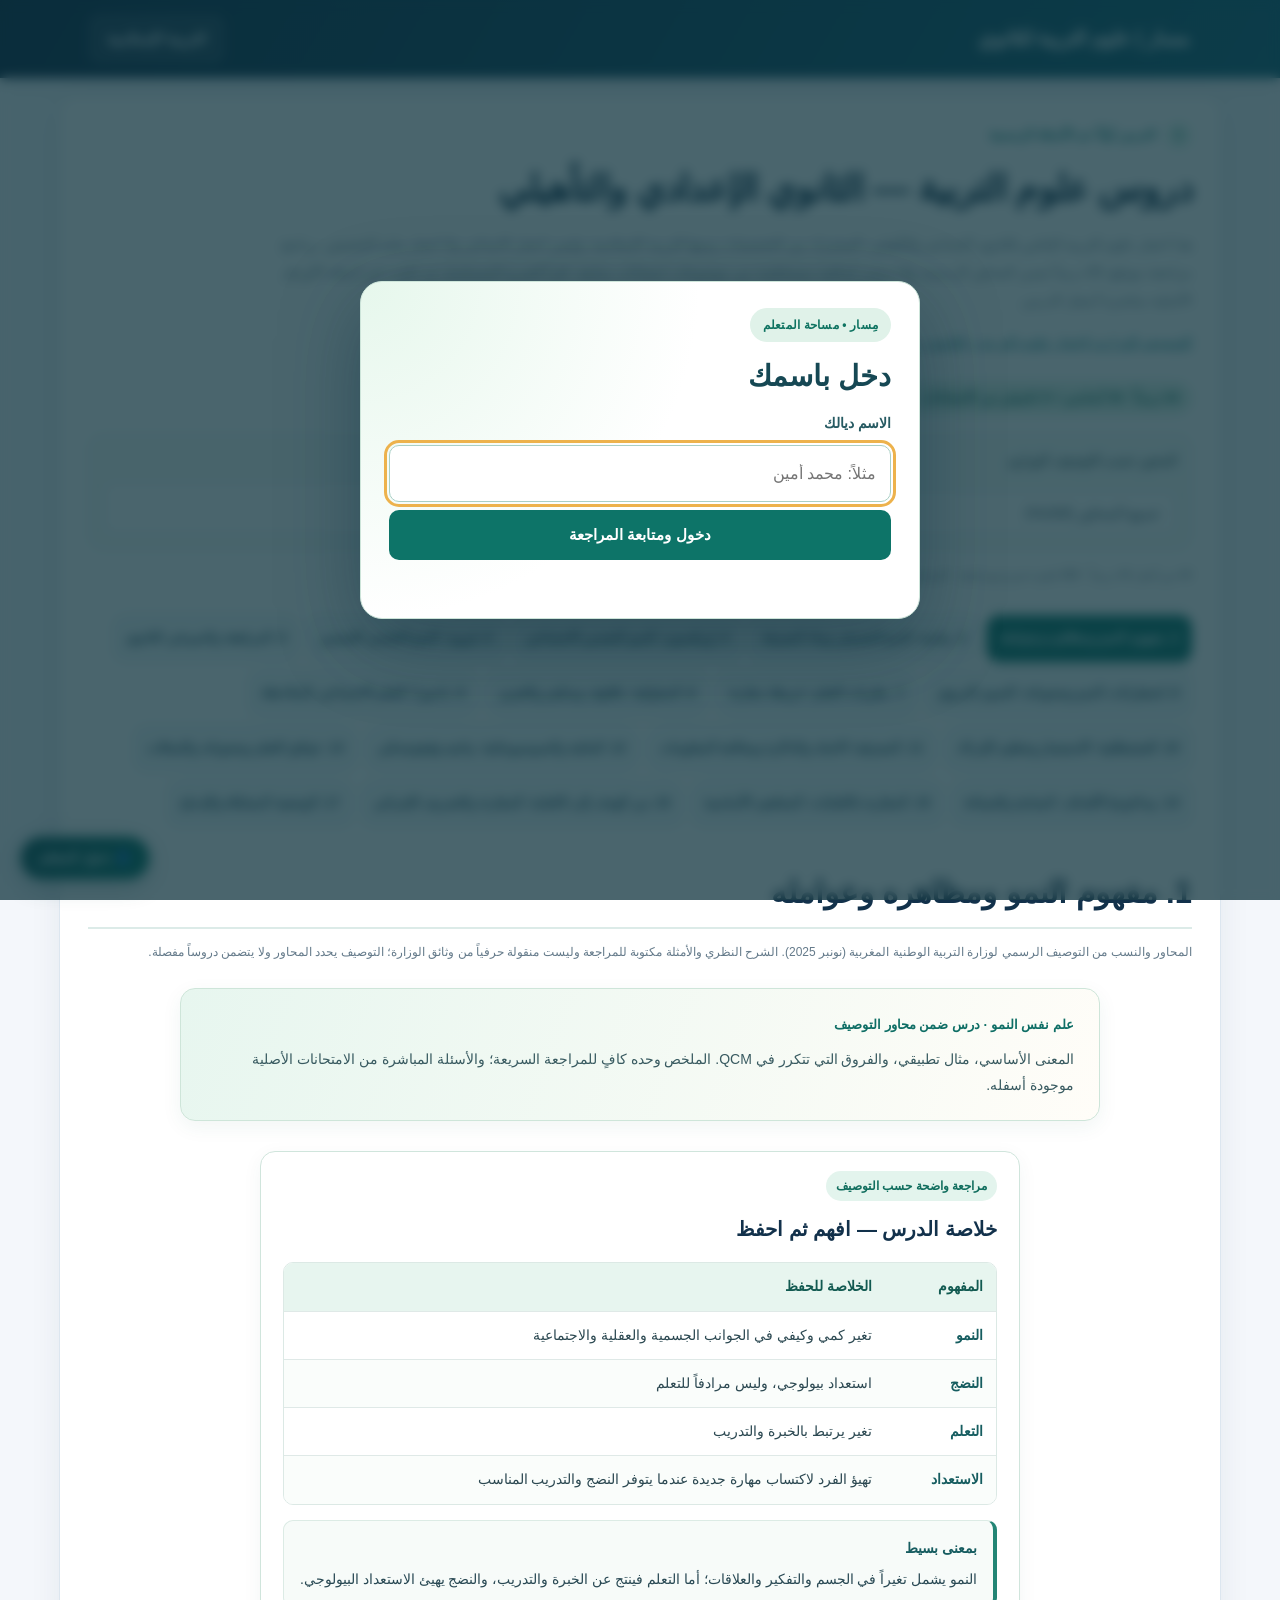
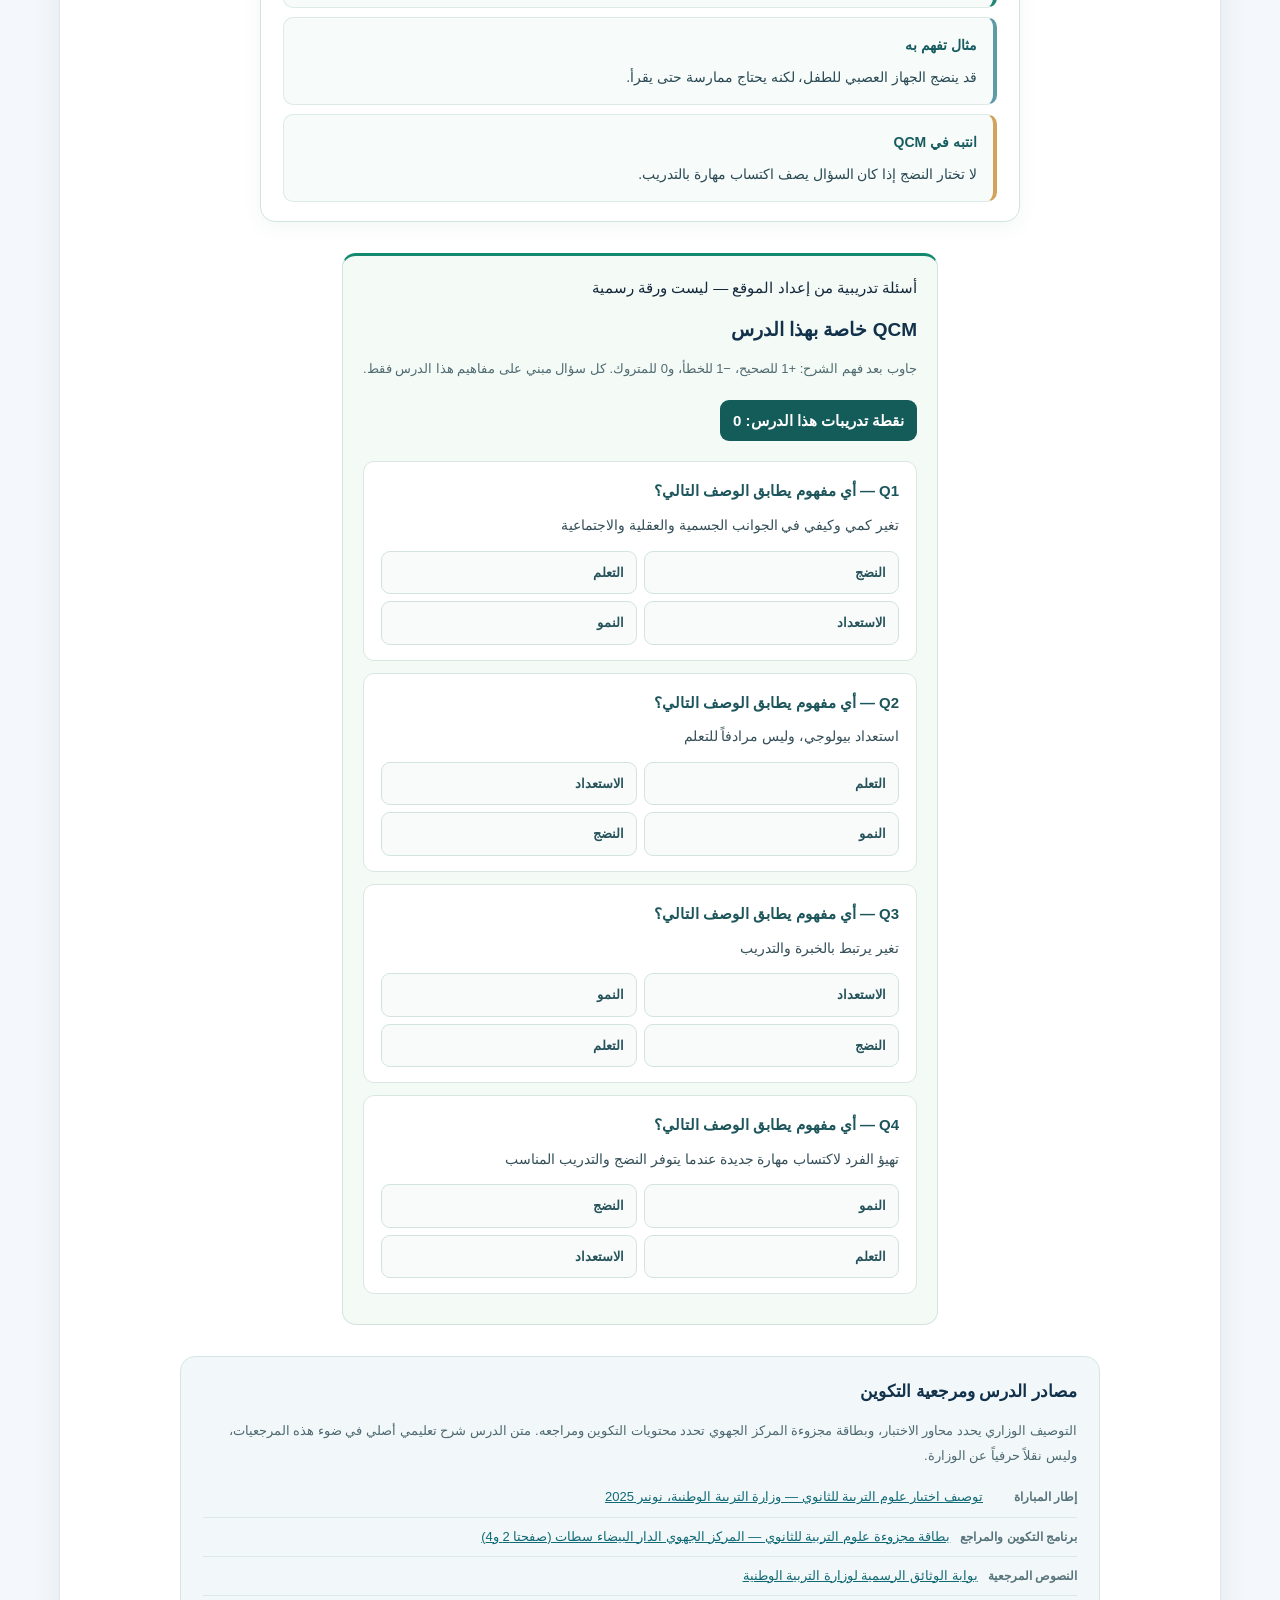
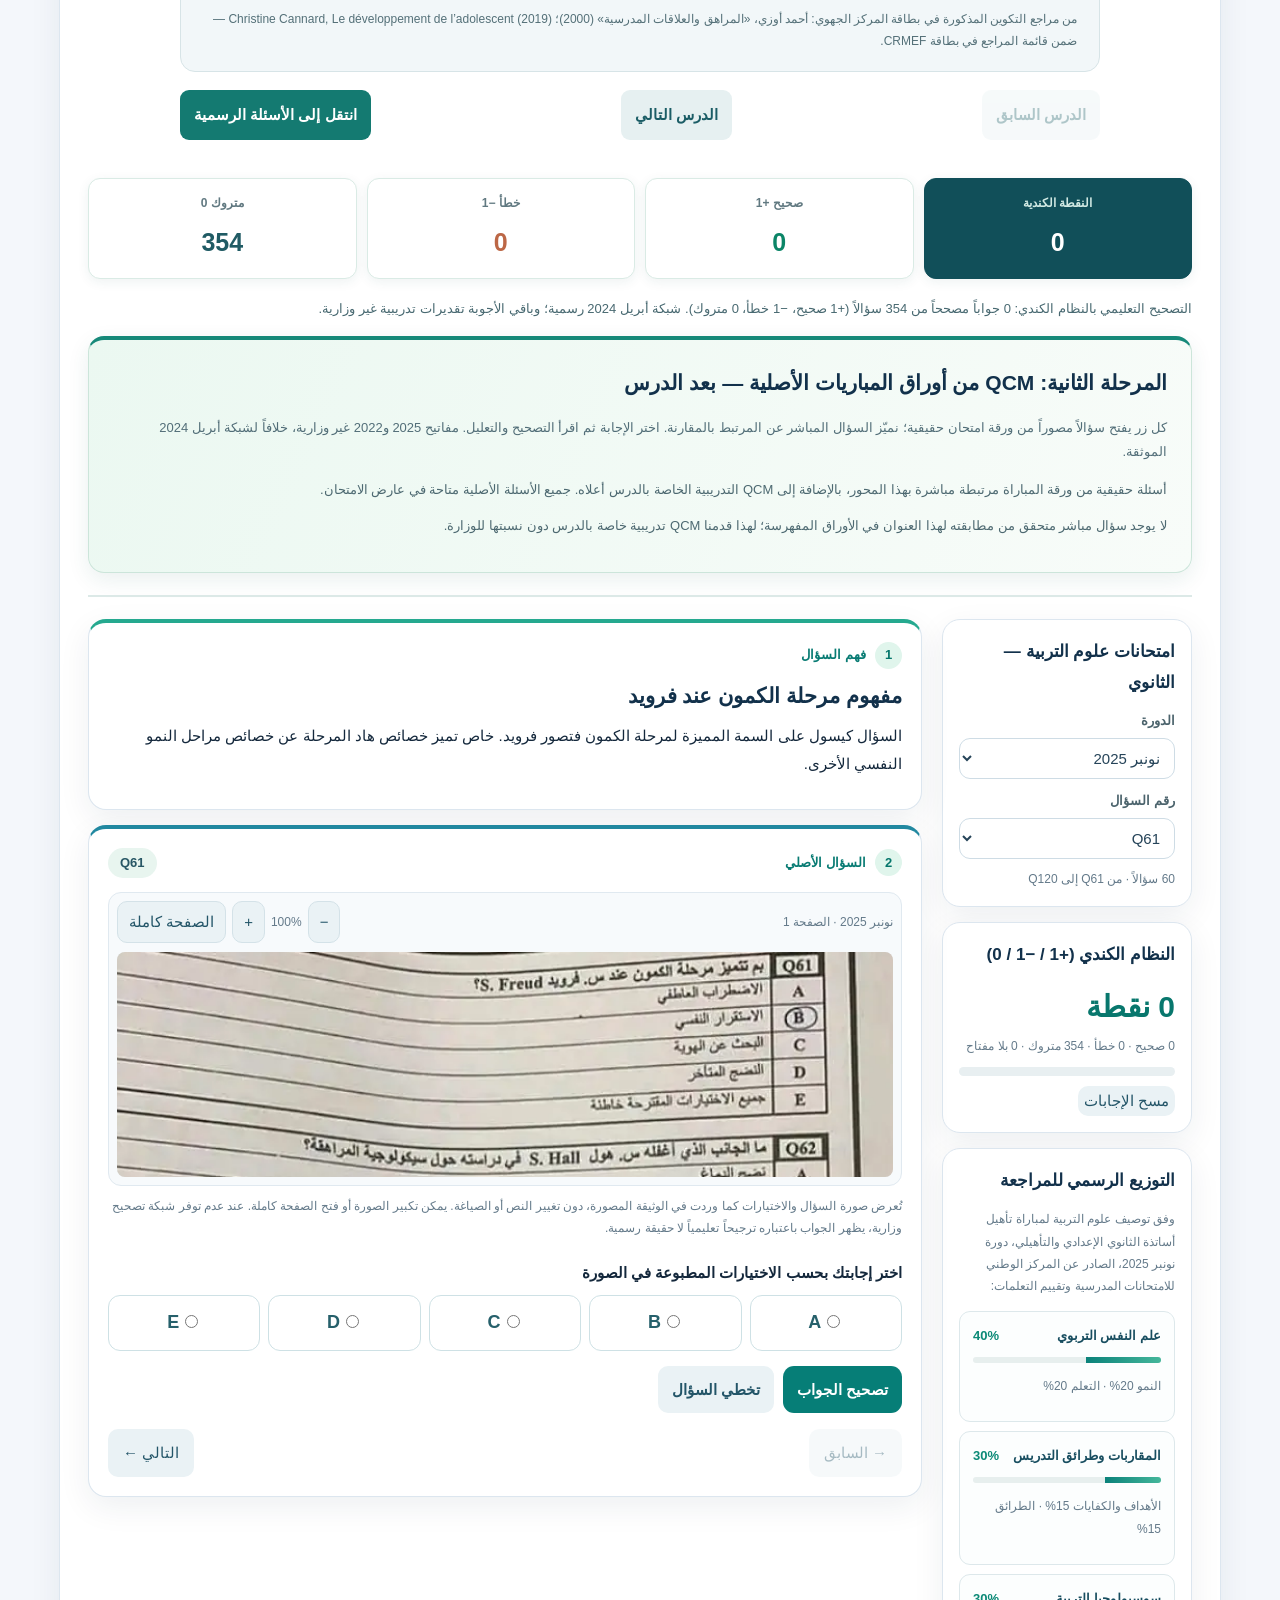
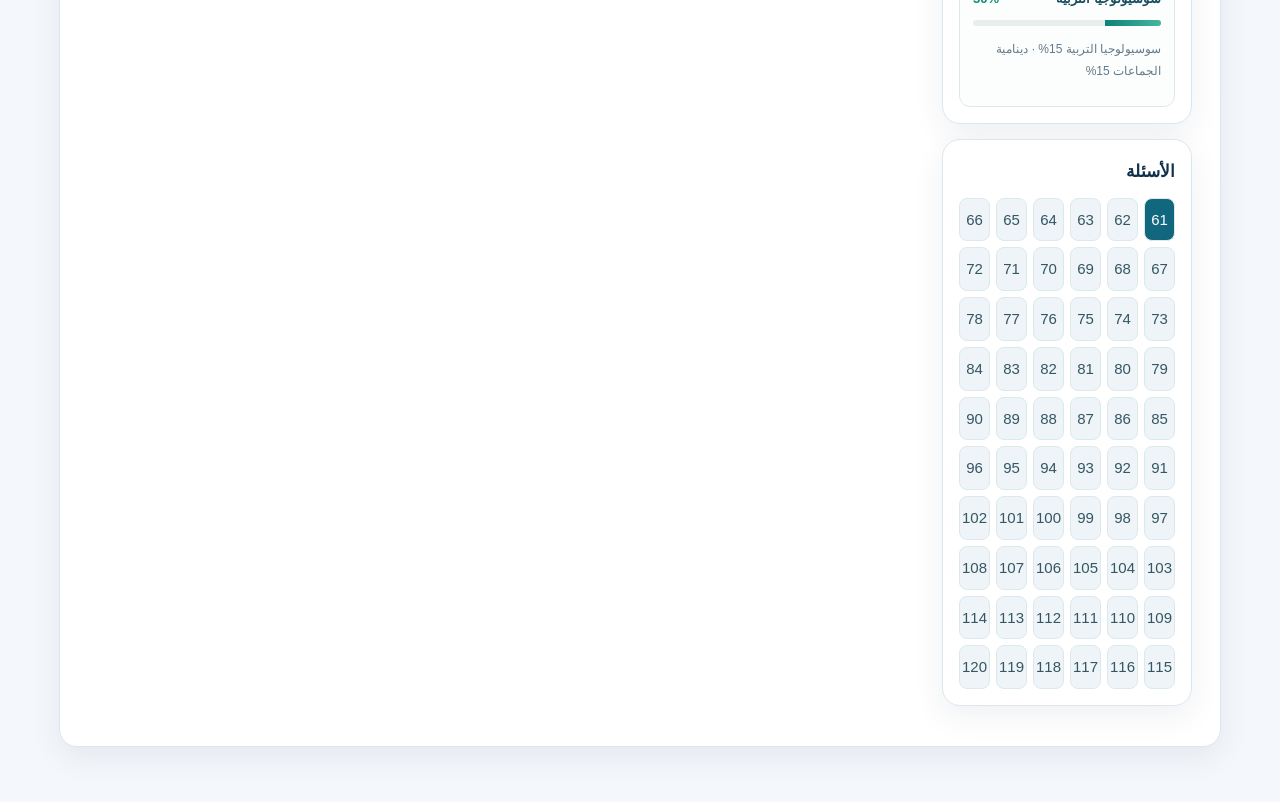
==== index.html @ 069c16c7 "Bust browser cache for simplified lessons and profile-safe course practice answer backups" ====
<!doctype html>
<html lang="ar" dir="rtl"><head><meta charset="utf-8"><meta name="viewport" content="width=device-width,initial-scale=1">
<meta name="theme-color" content="#184c54"><title>علوم التربية للتعليم الثانوي الإعدادي والتأهيلي | مسار مباراة التعليم</title>
<style>
:root{font-family:Tahoma,"Segoe UI",Arial,sans-serif;color:#263a45;background:#f5f7f9;font-size:15px}
*{box-sizing:border-box}body{margin:0;line-height:1.8}button,select,input{font:inherit}button{cursor:pointer;border:0}a{color:#166978}button:focus-visible,select:focus-visible{outline:3px solid #dfad58;outline-offset:2px}
header{background:#153e49;color:#fff;padding:13px 18px;border-bottom:4px solid #2f9b92}header .inner{max-width:1100px;margin:auto;display:flex;align-items:center;justify-content:space-between;gap:12px;flex-wrap:wrap}
.brand{font-size:18px;font-weight:800}.meta{font-size:12px;color:#c6e1e4}.wrap{max-width:1100px;margin:18px auto 55px;padding:0 14px}
.layout{display:grid;grid-template-columns:250px minmax(0,1fr);gap:17px}.card{background:#fff;border:1px solid #dde5eb;box-shadow:0 3px 12px #173c4c09;border-radius:14px;padding:19px;margin-bottom:15px}
h2{font-size:21px;line-height:1.4;margin:0 0 12px;color:#203f4a}h3{font-size:17px;margin:0 0 9px}.field{display:block;margin:10px 0 5px;font-weight:700;color:#4b636c;font-size:13px}
select{background:#fff;border:1px solid #cbdce1;border-radius:10px;padding:10px;width:100%;color:#203f4a}.side{min-width:0}.side .card{padding:16px}.counter{font-weight:700;color:#0d716d}.progress{height:9px;border-radius:20px;background:#e8eff1;overflow:hidden;margin:10px 0}.progress>div{height:100%;background:#1b9988;width:0;transition:width .25s}
.small{font-size:12px;color:#5f7880}.step{display:flex;gap:9px;align-items:center;color:#19766f;font-size:13px;font-weight:800;margin:0 0 12px}.step b{background:#e1f3ec;border-radius:50%;width:27px;height:27px;display:grid;place-items:center}
.lesson{border-top:3px solid #43ab8f}.lesson p{margin:0 0 12px}.keypoint{background:#eaf6f0;border-radius:10px;padding:10px 13px;color:#1d6555;font-size:13px}
.original{border-top:3px solid #2889a0}.titleline{display:flex;justify-content:space-between;flex-wrap:wrap;align-items:center;gap:10px;margin-bottom:14px}.question-code{background:#eef5f7;border-radius:22px;padding:3px 12px;font-weight:700;font-size:13px;color:#285765}
.source-view{background:#f1f4f6;border:1px solid #dbe6ec;border-radius:10px;padding:8px}.toolbar{display:flex;justify-content:space-between;align-items:center;flex-wrap:wrap;gap:6px;margin:0 0 9px}.toolbox{display:flex;gap:6px;align-items:center}.toolbar button{background:white;color:#285865;border:1px solid #d4e2e8;padding:6px 11px;border-radius:7px}.frame{overflow:auto;background:#fff;border-radius:8px;max-height:75vh}.frame canvas{width:100%;height:auto;display:block;max-width:none}.loader{font-size:13px;padding:24px;text-align:center;color:#54717a}
.choice-title{font-weight:700;margin:19px 0 9px}.options{display:grid;grid-template-columns:repeat(5,minmax(0,1fr));gap:8px}.option{border:1px solid #d1dfe4;border-radius:10px;padding:10px 2px;text-align:center;background:#fff;cursor:pointer;font-weight:800;font-size:18px;color:#26606b}.option:has(input:checked){background:#e0f5ed;border-color:#1b8d77;color:#056c58}.option input{accent-color:#148578;margin-left:6px}.buttons{display:flex;gap:9px;flex-wrap:wrap;margin:15px 0}.buttons button{border-radius:9px;padding:10px 14px;font-weight:700}.primary{background:#0d786d;color:#fff}.secondary{background:#e8f0f2;color:#295967}.clear{background:#f1f4f7;color:#45606b}
.result{border-radius:10px;padding:12px;margin:11px 0;background:#edf8f1;border:1px solid #b5dfc9}.result.bad{background:#fff2ee;border-color:#edc5b9}.result.neutral{background:#f5f6fa;border-color:#d7dfe7}.answer-title{font-weight:800}.nav{display:flex;justify-content:space-between;gap:7px;margin-top:16px}.nav button{padding:10px 15px;border-radius:9px;background:#e7f0f2;color:#285766}.nav button:disabled{opacity:.4;cursor:not-allowed}
.gridnum{display:grid;grid-template-columns:repeat(6,1fr);gap:6px;margin-top:10px}.gridnum button{padding:7px 1px;background:#eef4f6;color:#355663;border-radius:7px;border:1px solid #dce9ec}.gridnum button.now{color:white;background:#156d77}.gridnum button.done{box-shadow:inset 0 -3px #44a879}
.info{font-size:12px;color:#667d86;margin-top:9px}.inline-link{font-size:12px;color:#1c6e7d}
@media(max-width:740px){.layout{grid-template-columns:1fr}.side{display:grid;grid-template-columns:1fr 1fr;gap:10px}.side .card{margin-bottom:0}.side .mainselector{grid-column:1/-1}.wrap{margin-top:12px}.card{padding:14px}.frame{max-height:66vh}.meta{display:none}}
@media(max-width:440px){.side{grid-template-columns:1fr}.side .mainselector{grid-column:auto}.options{grid-template-columns:repeat(5,1fr)}.toolbar button{padding:7px}.brand{font-size:16px}}
</style><link rel="stylesheet" href="assets/masar-premium.css"><style>
#course-hub{border-top:5px solid #0d8f83;background:linear-gradient(180deg,#fff,#f9fcfd)}
#course-hub .course-head{display:flex;align-items:center;justify-content:space-between;gap:12px;flex-wrap:wrap}
#course-hub .course-tabs{display:flex;gap:8px;overflow-x:auto;padding:9px 0 16px}
#course-hub .course-tab{white-space:nowrap;border:1px solid #cddfe3;background:#f1f7f9;color:#254d60;padding:9px 14px;border-radius:999px;font-weight:700}
#course-hub .course-tab.active{background:#0d786d;color:white;border-color:#0d786d}
#course-hub .course-article{display:flex;flex-direction:column;gap:13px;max-width:850px;margin:0 auto}
#course-hub .course-block{padding:15px;border:1px solid #dce9e9;border-radius:13px;background:#fff}
#course-hub .course-block h3{margin:0 0 7px;color:#087a70}
#course-hub .course-block p{margin:0;color:#354e5a}
#course-hub .course-exercises{background:#eaf7f3;padding:15px;border-radius:12px;margin-top:14px}
#course-hub .course-q{margin:5px;padding:9px 15px;background:#fff;color:#086b68;border:1px solid #a9d8cc;border-radius:9px;font-weight:800}
#course-hub .course-note{font-size:13px;color:#526e78}
@media(max-width:700px){#course-hub .course-article{grid-template-columns:1fr}}
#course-hub .course-controls{display:grid;grid-template-columns:minmax(150px,1fr) minmax(180px,1.5fr);gap:8px 14px;align-items:end;margin:16px 0}
#course-hub .course-controls label{font-weight:700;font-size:13px;color:#45626b}
#course-hub .course-controls select,#course-hub .course-controls input{width:100%;border:1px solid #b8d2d5;border-radius:10px;padding:10px;background:#fff;color:#234751}
#course-hub .course-controls input{grid-column:2;grid-row:2}
#course-hub .course-controls select{grid-column:1;grid-row:2}
#course-hub .course-current{color:#135e60;margin:8px 0 12px;font-size:19px}
#course-hub .course-tabs{flex-wrap:wrap;max-height:205px;overflow-y:auto}
#course-hub .course-tab{white-space:normal;text-align:right;font-size:13px;line-height:1.45}
#course-hub .course-article .course-block{border-top:3px solid #d1e8e1}
#course-hub .course-article .course-block p{line-height:1.95}
@media(max-width:600px){#course-hub .course-controls{grid-template-columns:1fr}#course-hub .course-controls input,#course-hub .course-controls select{grid-column:1;grid-row:auto}#course-hub .course-tabs{max-height:240px}}

#course-hub .course-block{position:relative;padding:21px 22px;background:#fff;border:1px solid #dbe6e8;border-right:4px solid #149080;border-radius:12px}
#course-hub .course-block h3{font-size:18px;line-height:1.6;color:#174b57;margin:3px 0 9px}
#course-hub .course-block p{font-size:15px;line-height:2.15;color:#2d4650;margin:0}
#course-hub .course-kind{font-size:12px;font-weight:700;color:#32796f;display:inline-block;margin-bottom:3px}
#course-hub .course-block.course-exam{background:#f2faf6;border-right-color:#ca984b}
#course-hub .course-outline{background:#f4f9fa;border:1px solid #d6e7e7;border-radius:13px;padding:14px 17px;margin:5px 0}
#course-hub .course-outline h3{font-size:15px;margin:0 0 6px;color:#225b64}
#course-hub .course-outline ol{margin:0;padding-right:22px;columns:2;column-gap:30px}
#course-hub .course-outline li{break-inside:avoid;padding:3px 0}
#course-hub .course-outline a{font-size:13px;text-decoration:none;color:#136f70}
#course-hub .course-sources{padding:13px 17px;background:#fafcfb;border:1px solid #d9e7e4;border-radius:12px;margin:6px 0}
#course-hub .course-sources a{display:inline-block;margin:4px 0 4px 12px}
#course-hub .course-sources h3{font-size:15px;margin:0 0 5px}
#course-hub .course-sources p{font-size:12px;color:#506b72;margin:4px 0}
@media(max-width:700px){#course-hub .course-outline ol{columns:1}#course-hub .course-block{padding:16px 14px}#course-hub .course-block p{font-size:15px;line-height:2}}

/* Design 2026-11-10: organized textbook reading, no two-column fragments. */
#course-hub{background:#fbfdfd;overflow:hidden}
#course-hub .course-head h2{font-size:clamp(23px,3vw,32px);line-height:1.4;margin:0 0 10px}
#course-hub .course-head p{font-size:14px;line-height:1.9}
#course-hub .course-article{max-width:920px;display:flex;flex-direction:column;gap:0;margin:15px auto 20px}
#course-hub .course-tabs{max-height:180px;overflow:auto;gap:7px;border-top:1px solid #e3eded;padding-top:16px}
#course-hub .course-tab{font-size:13px;padding:9px 12px}
#course-hub .course-current{font-size:clamp(21px,3vw,28px);padding:15px 0 5px;border-bottom:2px solid #dcebe8;margin-top:16px}
#course-hub .reader-hero{background:linear-gradient(115deg,#ecf8f5,#fff);border:1px solid #cce6df;border-radius:13px;padding:18px 21px;margin:10px 0 15px}
#course-hub .reader-hero p{margin:8px 0 0;color:#385a60;line-height:1.9;font-size:14px}
#course-hub .reader-kicker{color:#0e6e65;font-size:13px;font-weight:800}
#course-hub .reader-toc{padding:17px 22px;margin:0 0 11px;background:white;border:1px solid #d8e4e5;border-radius:12px}
#course-hub .reader-toc h3{font-size:16px;margin:0 0 8px;color:#225963}
#course-hub .reader-toc ol{padding-right:24px;margin:0;columns:2;column-gap:30px}
#course-hub .reader-toc li{break-inside:avoid;margin:2px 0;padding:3px}
#course-hub .reader-toc a{font-size:14px;color:#146c72;text-decoration:none}
#course-hub .master-chapter{background:#fff;border-bottom:1px solid #dfebeb;padding:26px 29px;scroll-margin-top:16px}
#course-hub .master-chapter:nth-of-type(even){background:#fcfefd}
#course-hub .chapter-label{display:inline-block;color:#39756e;font-size:12px;font-weight:800;margin-bottom:6px}
#course-hub .master-chapter h3{font-size:19px;color:#174754;margin:0 0 12px;line-height:1.55}
#course-hub .master-chapter p{font-size:16px;color:#263f49;line-height:2.13;margin:0 0 12px;overflow-wrap:anywhere}
#course-hub .master-chapter p:last-child{margin-bottom:0}
#course-hub .reader-references{background:#f2f7f9;border:1px solid #d7e4e7;padding:19px 22px;border-radius:13px;margin:20px 0 0}
#course-hub .reader-references h3{font-size:17px;margin:0 0 10px}
#course-hub .reader-note{color:#4d6971;font-size:13px;line-height:1.95;margin:0 0 10px}
#course-hub .reader-source{display:flex;flex-wrap:wrap;gap:7px 10px;align-items:baseline;padding:7px 0;border-bottom:1px solid #dce8e9}
#course-hub .reader-source-kind{color:#57747b;font-size:12px;font-weight:800;min-width:84px}
#course-hub .reader-source a{color:#116a75;overflow-wrap:anywhere;font-size:13px}
#course-hub .reader-biblio{font-size:12px;line-height:1.85;color:#547078;margin:12px 0 0}
#course-hub .reader-ministry-note{padding:7px 0}
#course-hub .reader-ministry-note summary{color:#225b62;font-weight:800;cursor:pointer}
#course-hub .reader-ministry-note p{font-size:14px;line-height:2}
#course-hub .reader-actions{display:flex;gap:9px;flex-wrap:wrap;justify-content:space-between;padding:18px 0}
#course-hub .reader-nav{background:#e6f0f1;color:#1b5d66;border-radius:9px;padding:11px 14px;font-weight:800}
#course-hub .reader-nav:disabled{opacity:.35;cursor:not-allowed}
#course-hub .reader-nav-primary{background:#147a71;color:white}
#course-hub .course-exercises{max-width:100%;background:#ecf7f3;border:1px solid #d2e6e0;padding:22px;margin-top:15px}
#course-hub .master-q{font-size:13px;line-height:1.7;white-space:normal;text-align:right;max-width:100%}
#course-hub>.layout{margin-top:22px;border-top:2px solid #dce9e7;padding-top:22px}
#course-hub .layout .card{background:#fff}
#course-hub .layout .content{min-width:0}
#course-hub .layout .frame{max-height:65vh}
@media(max-width:740px){#course-hub .reader-toc ol{columns:1}#course-hub .master-chapter{padding:19px 13px}#course-hub .master-chapter p{font-size:15px;line-height:2.08}#course-hub .reader-hero,#course-hub .reader-references{padding:15px 12px}#course-hub .course-tabs{max-height:200px}#course-hub>.layout{margin-top:15px}}

#course-hub .reader-glossary{background:#f7faf9;border:1px solid #d4e5e0;border-radius:12px;padding:20px 22px;margin:15px 0 4px}
#course-hub .reader-glossary h3{font-size:18px;color:#1a5760;margin:0 0 9px}
#course-hub .reader-glossary-grid{display:grid;grid-template-columns:repeat(2,minmax(0,1fr));gap:10px}
#course-hub .reader-glossary-item{background:#fff;border:1px solid #e0e9e7;border-right:3px solid #5d9d91;border-radius:10px;padding:12px 15px}
#course-hub .reader-glossary-item h4{font-size:15px;color:#225a5e;margin:0 0 5px}
#course-hub .reader-glossary-item p{color:#344d56;font-size:14px;line-height:1.95;margin:0}
@media(max-width:680px){#course-hub .reader-glossary-grid{grid-template-columns:1fr}#course-hub .reader-glossary{padding:13px 11px}}
</style><link rel="stylesheet" href="assets/science-refresh.css?v=20261111exam"><link rel="stylesheet" href="assets/masar-profiles.css?v=20261110profile1"><script src="assets/masar-profiles.js?v=20261111study"></script></head><body>
<header><div class="inner"><div class="brand">مسار | علوم التربية للثانوي</div><a href="./tarbiya-islamia/" style="color:#fff;background:#147b76;border-radius:9px;padding:7px 14px;font-weight:bold;text-decoration:none">التربية الإسلامية</a></div></header>
<main class="wrap"><section class="card" id="course-hub" aria-label="الدروس قبل الامتحانات"><div class="course-head"><div><div class="step"><b>1</b> الدرس أولاً، ثم الأسئلة الرسمية</div><h2>دروس علوم التربية — الثانوي الإعدادي والتأهيلي</h2><p class="small">هذا اختبار علوم التربية الخاص بالثانوي الإعدادي والتأهيلي، المشترك بين التخصصات ومنها التربية الإسلامية، وليس اختبار الابتدائي ولا اختبار مادة التخصص. برنامج مراجعة موسّع: 35 درساً ضمن المحاور الرسمية و9 دروس إضافية مستخلصة من موضوعات امتحانات سابقة. اقرأ الشرح المتسلسل ثم جاوب عن أسئلة الأوراق الأصلية مباشرة أسفل الدرس.</p><p class="small"><a href="https://drive.google.com/file/d/1H8Ql6B3s3rWep-O51YJJ0MOnF2j7V0WA/view" target="_blank" rel="noopener noreferrer">التوصيف الوزاري لاختبار علوم التربية – الثانوي – نونبر 2025</a> · <a href="https://crmefcasablancasettat.ma/%D8%A8%D8%B7%D8%A7%D9%82%D8%A7%D8%AA-%D8%AA%D9%88%D8%B5%D9%8A%D9%81-%D8%A7%D9%84%D8%AB%D8%A7%D9%86%D9%88%D9%8A-2/" target="_blank" rel="noopener noreferrer">بطاقة مجزوءة علوم التربية – المركز الجهوي لتكوين الثانوي</a></p></div><span class="question-code">44 درساً · 35 أساسي + 9 تكميلي من الامتحانات</span></div><div class="course-controls"><label for="course-group">المحور حسب التوصيف الوزاري</label><select id="course-group"><option value="all">جميع المحاور (100%)</option></select><label for="course-search">البحث عن درس أو مفهوم</label><input id="course-search" type="search" placeholder="مثلاً: بياجيه، الكفايات، بورديو، السوسيومترية" autocomplete="off"></div><p class="small" id="course-count" role="status"></p><div class="course-tabs" id="course-tabs" role="group" aria-label="اختيار الدرس"></div><h3 id="course-current" class="course-current"></h3><p class="small">المحاور والنسب من التوصيف الرسمي لوزارة التربية الوطنية المغربية (نونبر 2025). الشرح النظري والأمثلة مكتوبة للمراجعة وليست منقولة حرفياً من وثائق الوزارة؛ التوصيف يحدد المحاور ولا يتضمن دروساً مفصلة.</p><div id="course-article" class="course-article"></div><div class="science-scoreboard" id="science-scoreboard" aria-label="النظام الكندي لتنقيط الامتحان">
<div class="science-scoreboard-item points"><span>النقطة الكندية</span><strong id="science-points">0</strong></div>
<div class="science-scoreboard-item correct"><span>صحيح +1</span><strong id="science-right">0</strong></div>
<div class="science-scoreboard-item wrong"><span>خطأ −1</span><strong id="science-wrong">0</strong></div>
<div class="science-scoreboard-item skipped"><span>متروك 0</span><strong id="science-unanswered">0</strong></div>
</div><p class="science-score-note" id="science-score-note">التصحيح التعليمي بالنظام الكندي: الصحيح +1، الخطأ −1، المتروك 0. جميع الدورات الـ354 لها أجوبة تدريبية، مع بيان الفرق بين المفتاح الرسمي والجواب الاجتهادي.</p>
<div class="course-exercises"><h3>المرحلة الثانية: QCM من أوراق المباريات الأصلية — بعد الدرس</h3><p class="course-note">كل زر يفتح سؤالاً مصوراً من ورقة امتحان حقيقية؛ نميّز السؤال المباشر عن المرتبط بالمقارنة. اختر الإجابة ثم اقرأ التصحيح والتعليل. مفاتيح 2025 و2022 غير وزارية، خلافاً لشبكة أبريل 2024 الموثقة.</p><div id="course-qs"></div></div><div class="layout">
<aside class="side">
<section class="card mainselector"><h3>امتحانات علوم التربية — الثانوي</h3><label class="field" for="exam-select">الدورة</label><select id="exam-select"></select><label class="field" for="number-select">رقم السؤال</label><select id="number-select"></select><div class="info" id="exam-meta"></div></section>
<section class="card"><h3>النظام الكندي (+1 / −1 / 0)</h3><div class="counter" id="score">0 نقطة</div><div class="small" id="completed">0 إجابات مقيّمة</div><div class="progress"><div id="progress-bar"></div></div><button id="reset" class="clear" type="button">مسح الإجابات</button></section>
<section class="card"><h3>التوزيع الرسمي للمراجعة</h3>
 <p class="small">وفق توصيف علوم التربية لمباراة تأهيل أساتذة الثانوي الإعدادي والتأهيلي، دورة نونبر 2025، الصادر عن المركز الوطني للامتحانات المدرسية وتقييم التعلمات:</p>
 <div class="subject-program">
  <div class="program-row"><div class="program-top"><strong>علم النفس التربوي</strong><span>40%</span></div><div class="progress"><div style="width:40%"></div></div><p class="mini">النمو 20% · التعلم 20%</p></div>
  <div class="program-row"><div class="program-top"><strong>المقاربات وطرائق التدريس</strong><span>30%</span></div><div class="progress"><div style="width:30%"></div></div><p class="mini">الأهداف والكفايات 15% · الطرائق 15%</p></div>
  <div class="program-row"><div class="program-top"><strong>سوسيولوجيا التربية</strong><span>30%</span></div><div class="progress"><div style="width:30%"></div></div><p class="mini">سوسيولوجيا التربية 15% · دينامية الجماعات 15%</p></div>
 </div></section><section class="card"><h3>الأسئلة</h3><div id="q-grid" class="gridnum"></div></section>
</aside>
<div class="content">
<section class="card lesson" id="lesson-card"><div class="step"><b>1</b> فهم السؤال</div><h2 id="lesson-title"></h2><p id="lesson-text"></p></section>

<section class="card" id="intro-card" hidden>
 <div class="step"><b>2</b> نص الانطلاق الأصلي</div>
 <h2 id="intro-title">اقرأ النص قبل الإجابة</h2>
 <p class="small" id="intro-description">هذا النص جزء من ورقة الامتحان الأصلية، والأسئلة التالية مبنية عليه.</p>
 <div class="intro-preview" id="intro-preview" hidden>
  <p class="small">النص كما ورد في النسخة المصورة؛ يمكنك تكبيره من الهاتف.</p>
  <div class="intro-imgs" id="intro-imgs"></div>
 </div>
 <button type="button" class="primary" id="intro-toggle">عرض نص الانطلاق</button>
</section>
<section class="card original" id="question-card"><div class="titleline"><div class="step" style="margin:0"><b>2</b> السؤال الأصلي</div><span id="q-code" class="question-code">Q61</span></div>
<div class="source-view"><div class="toolbar"><span class="small" id="sheet-label">الصفحة</span><div class="toolbox"><button id="zoom-out" type="button" aria-label="تصغير">−</button><span id="zoom-label" class="small">100%</span><button id="zoom-in" type="button" aria-label="تكبير">+</button><button id="page-toggle" type="button">الصفحة كاملة</button></div></div><div class="frame" id="canvas-frame"><div class="loader" id="loading">تحميل صورة السؤال الأصلي...</div><canvas id="question-canvas" aria-label="السؤال والاختيارات كما وردا في ورقة الامتحان الأصلية"></canvas></div></div>
<div class="info">تُعرض صورة السؤال والاختيارات كما وردت في الوثيقة المصورة، دون تغيير النص أو الصياغة. يمكن تكبير الصورة أو فتح الصفحة كاملة. عند عدم توفر شبكة تصحيح وزارية، يظهر الجواب باعتباره ترجيحاً تعليمياً لا حقيقة رسمية.</div>
<div class="choice-title">اختر إجابتك بحسب الاختيارات المطبوعة في الصورة</div><div class="options" id="answers"></div>
<div class="buttons"><button type="button" class="primary" id="check">تصحيح الجواب</button><button type="button" class="secondary" id="retry">إعادة المحاولة</button><button type="button" class="secondary" id="skip">تخطي السؤال</button></div><div class="result" id="feedback" hidden></div>
<div class="nav"><button type="button" id="prev">→ السابق</button><button type="button" id="next">التالي ←</button></div></section>
</div></div></section></main>
<script id="masar-reasoning-data">window.MASAR_REASONING_2025={"61":"مرحلة الكمون عند فرويد تُميز عادة بهدوء نسبي للدوافع الجنسية وتوجيه الطاقة نحو التعلم والعلاقات الاجتماعية. يختلف ذلك عن المرحلة الفمية أو الشرجية أو التناسلية.","63":"نظرية النمو النفسي الاجتماعي ترتبط بإريك إريكسون، الذي صاغ مراحل نمو تتميز كل واحدة بأزمة أو مهمة نفسية اجتماعية.","64":"في منهج مونتيسوري يهيئ الراشد بيئة منظمة ويلاحظ الطفل ويوجهه عند الضرورة؛ لا يقوم على التلقين المستمر ولا على ترك الطفل بلا إطار.","66":"العنف الرمزي في تحليل بورديو مرتبط بفرض معايير ثقافية واجتماعية بوصفها مشروعة وطبيعية، وليس بالضرورة اعتداءً مادياً مباشراً.","67":"مرحلة العمليات الصورية عند بياجيه تمثل القدرة على التعامل مع الفرضيات والأفكار المجردة، بخلاف العمليات المادية المرتبطة بالمحسوس.","68":"يرتبط طور المراهقة في نظرية إريكسون بصراع الهوية مقابل تشتت الدور، حيث يستكشف المراهق أدواره وقيمه واتجاهاته.","69":"في العمليات الصورية يصبح التفكير الافتراضي والاستدلال المجرد ممكناً؛ أما منطق العمليات المادية فيرتبط أكثر بموضوعات ملموسة.","72":"الإشراط الإجرائي عند سكينر يفسر تغير احتمال تكرار السلوك بحسب نتائجه، مثل التعزيز والعقاب، وليس مجرد اقتران منبهين.","73":"في نموذج أتكنسون وشيفرين قد تُحفظ المعلومات مؤقتاً في الذاكرة قصيرة المدى، ويسهم التكرار والترميز في نقلها إلى الذاكرة طويلة المدى.","74":"يؤكد برونر دور التعلم بالاكتشاف والتنظيم النشط للمعلومات، مع تمثيل المعرفة بالفعل ثم الصورة ثم الرمز.","75":"منطقة النمو القريب عند فيغوتسكي هي المسافة بين ما يستطيع المتعلم إنجازه مستقلاً وما يمكن أن ينجزه بمساعدة راشد أو قرين أكثر خبرة.","77":"يتقدم البناء المعرفي في نظرية بياجيه بعمليتي الاستيعاب والملاءمة والموازنة؛ المتعلم ينظم معارفه بنشاط عبر التفاعل مع البيئة.","81":"في تصنيف بلوم التقليدي، استعمال المعرفة أو القاعدة في وضعية جديدة ينتمي إلى مستوى التطبيق، بخلاف مجرد التذكر أو الفهم.","82":"التربية الدامجة تسعى لإزالة عوائق الولوج والمشاركة والتعلم لدى جميع المتعلمين، مع تكييف الشروط والوسائل حسب الحاجات.","83":"العصف الذهني يركز أولاً على إنتاج أفكار متعددة دون نقد فوري، ثم تُناقش الاقتراحات وتُنتقى في مرحلة لاحقة.","84":"يشير مبدأ المطابقة عند بولز وجينتس إلى تشابه العلاقات الاجتماعية والتنظيمية في المدرسة مع علاقات العمل في النظام الاقتصادي.","86":"تُعد إعادة الحفظ والتكرار البسيط من الاستراتيجيات السطحية، على خلاف الربط والتنظيم والتحليل التي تقترب من المعالجة العميقة.","87":"الوضعية المشكلة تستثير البحث وتعبئة المعارف السابقة لتجاوز عائق ذي معنى، وليست مجرد طلب إعادة إنتاج جواب محفوظ.","90":"ارتبط كورت ليفين بنظرية المجال ودراسة دينامية الجماعات، بما فيها تفاعل الأفراد والقوى المؤثرة في السلوك داخل الجماعة.","92":"يتضمن التقويم جمع المعلومات وقياس جوانب الأداء ثم إصدار حكم واتخاذ قرار تربوي مناسب، وليس الاكتفاء بإجراء اختبار.","93":"توجد الحاجات الفيزيولوجية الأساسية في قاعدة التسلسل الهرمي الشائع المنسوب إلى ماسلو، قبل حاجات الأمن والانتماء والتقدير.","96":"يتعلق التواصل شبه اللفظي بنبرة الصوت وشدته وسرعته وإيقاعه، لا بمحتوى الكلمات ذاته ولا بحركات الجسم وحدها.","100":"الذاكرة العاملة منظومة للاحتفاظ المؤقت بالمعلومات ومعالجتها أثناء إنجاز مهمة، وتختلف عن التخزين طويل المدى.","101":"يُربط التعزيز في الإشراط الإجرائي بسكينر؛ التعزيز يزيد احتمال تكرار الاستجابة، بينما الإشراط الكلاسيكي يرتبط أساساً ببافلوف.","103":"يصف باندورا التعلم بالملاحظة والنمذجة: ينتبه الفرد إلى نموذج ويحتفظ بما لاحظه ويعيد الأداء وفق دافعيته وقدرته.","104":"يطلق تأثير بجماليون أو روزنتال على أثر توقعات الأستاذ في أداء المتعلم، حين تنعكس التوقعات على معاملة المتعلمين وفرص تعلمهم.","105":"المقاربة بالكفايات لا تقتصر على حفظ الموارد، بل تستهدف تعبئة المعارف والمهارات والمواقف في وضعية ذات معنى.","106":"يُصاغ الهدف الإجرائي بحيث يمكن ملاحظة الأداء وتقويمه باستخدام شروط ومعايير محددة، وهو ما يميز بيداغوجيا الأهداف.","107":"يرتبط التقويم التكويني بالتغذية الراجعة والدعم أثناء التعلم، بينما يأتي التقويم الإجمالي عند نهاية مرحلة.","108":"تتميز الكفاية بتعبئة موارد مختلفة لمواجهة مهمة مركبة وسياقية، لا بتجميع معارف معزولة دون توظيف.","109":"بيداغوجيا الأهداف تُجزئ التعلمات إلى أهداف واضحة قابلة للملاحظة والقياس وتساعد على تتبع تحققها.","110":"اللعب البيداغوجي نشاط تتضمن قواعده وتفاعلاته غاية تعلمية مقصودة، بخلاف اللعب المخصص للترفيه وحده.","113":"يربط بورديو التفاوت في التحصيل بالرأسمال الثقافي والظروف الاجتماعية وآليات إعادة الإنتاج المدرسي، وليس بالقدرات الفردية فقط.","114":"يعد دوركايم التربية تنشئة اجتماعية تنقل القيم والقواعد المشتركة للأجيال الناشئة وتساعد على اندماجها في المجتمع.","115":"يرتبط بورديو وباسرون بآليات إعادة الإنتاج الاجتماعي والثقافي والعنف الرمزي في المؤسسة المدرسية.","116":"السوسيوغرام تمثيل للعلاقات والاختيارات داخل الجماعة، وليس مقياساً لعلامات الاختبارات الدراسية.","119":"تركز صنافة كراثوول على المجال الوجداني للأهداف، مثل التلقي والاستجابة والتثمين والتنظيم والتمثل القيمي."};</script>
<script src="science-master-reasoning.js?v=20261110final1"></script>
<script src="science-teacher-keys.js?v=20261110teacher4"></script>
<script src="question-guides.js"></script>
<script>
(function(){
'use strict';
const exams=[
{id:'2022',name:'نونبر 2022',count:60,first:2,groups:null,per:6,choices:4,keys:'ACCADAABACBADABBCCBBCBCACBCDACBCBADDACBCABDDBCBDBCBBACDBABDB',map:'172eggggggddgggdg77ggg0gg1gggdggdgggg7g7g3ggggggeeggggg2gggg',range:[.11,.90]},
{id:'2023',name:'دجنبر 2023',count:60,first:3,groups:null,per:6,choices:4,keys:'CACBDDBBACADDDACDCAADBBDBADACBDDBCADBDABDACBADAADABDACCDBAAD',map:'gggdgg7c5ddg0ggcggggdg77dg6gggg5ggagf7gg0gg3gg13gggggggggggg',range:[.09,.88]},
{id:'2024f',name:'فبراير 2024',count:54,first:2,groups:null,per:6,choices:4,keys:'',map:'d6dgg130d06g1d013dg53g9g39g10ggggg0ggggg1ggggegggggggg',range:[.12,.86]},
{id:'2024a',name:'أبريل 2024',count:60,first:1,groups:[5,5,6,5,5,6,6,6,6,6,4],per:5,choices:4,keys:'BAAABABBBCDABADBDACBADCCAADBCACDAAABACBABACAADDADBCBABCDCABA',map:'80070dgg1ddgggggedgggg702ggegggg6dg6gggg9ge6ggdggggggfgggggg',range:[.10,.84]},
{id:'2024o',name:'أكتوبر 2024',count:60,first:4,groups:null,per:5,choices:5,keys:'AADACACBBDAACBCBCADBACAACBBDBCECBACDCBADABACBBBABDEABDCACBDC',map:'egdg55g5gg5gg1ggggggggggggdgg5gggdggggggggggggg3d6ggg6gg1ggg',range:[.10,.78]},
{id:'2025',name:'نونبر 2025',count:60,first:1,groups:null,per:5,choices:5,keys:'',map:'',range:[.10,.91]}
];
const originalIntro={
 "2023":[{src:"images/2023-02.webp",label:"نص الانطلاق – دجنبر 2023"}],
 "2024f":[{src:"images/2024f-01.webp",label:"نص الانطلاق – فبراير 2024"}],
 "2024o":[
  {src:"images/2024o-02.webp",label:"نص الانطلاق – أكتوبر 2024، الصفحة الأولى"},
  {src:"images/2024o-03.webp",label:"نص الانطلاق – أكتوبر 2024، تتمة النص"}
 ]
};
const $=s=>document.getElementById(s);
let proposals=window.MASAR_TEACHER_KEYS||{},examIndex=5,qi=0,zoom=100,full=false,cache={},answers={};
function answerKey(e,i){return e.keys[i]||proposals[e.id]?.keys?.[String(i+61)]||''}
function isOfficialKey(e){return e.id==='2024a'}
try{answers=JSON.parse(localStorage.getItem(window.MASAR_PROFILES?.key('masar-original-exams-v1')||'masar-original-exams-v1')||'{}')||{}}catch(_){}
function id(e,n){return e.id+'-'+n}
function save(){try{localStorage.setItem(window.MASAR_PROFILES?.key('masar-original-exams-v1')||'masar-original-exams-v1',JSON.stringify(answers))}catch(_){}}
function locate(e,i){if(e.groups){let remaining=i;for(let j=0;j<e.groups.length;j++){if(remaining<e.groups[j])return {page:e.first+j,slot:remaining,count:e.groups[j]};remaining-=e.groups[j];}}return {page:e.first+Math.floor(i/e.per),slot:i%e.per,count:e.per}}
function setZoom(v){zoom=Math.min(220,Math.max(100,v));$('zoom-label').textContent=zoom+'%';$('question-canvas').style.width=zoom+'%'}
function showImage(){const e=exams[examIndex],loc=locate(e,qi),src='images/'+e.id+'-'+String(loc.page).padStart(2,'0')+'.webp';
$('sheet-label').textContent=e.name+' · الصفحة '+loc.page;$('loading').hidden=false;$('question-canvas').hidden=true;const token=++showImage.token;
function paint(img){if(token!==showImage.token)return;const borders={
'2022':[.14,.282,.405,.532,.66,.785,.915],
'2023':[.10,.237,.36,.478,.593,.702,.822],
'2024f':[.085,.213,.342,.48,.616,.76,.885],
'2024o':[.132,.281,.408,.54,.669,.848],
'2025':[.11,.263,.415,.568,.72,.915]
};
const b=e.id==='2024a'?(loc.count===5?[.095,.235,.365,.503,.655,.84]:loc.count===6?[.09,.225,.35,.472,.595,.72,.855]:[.10,.285,.48,.67,.87]):borders[e.id];
const [top0,bottom0]=e.range;
const rawTop=b&&b.length===loc.count+1?b[loc.slot]:top0+(bottom0-top0)*loc.slot/loc.count;
const rawBottom=b&&b.length===loc.count+1?b[loc.slot+1]:top0+(bottom0-top0)*(loc.slot+1)/loc.count;
const top=full?0:Math.max(0,rawTop-.016),bottom=full?1:Math.min(1,rawBottom+.02);const x=full?0:Math.floor(img.naturalWidth*.018),y=Math.floor(img.naturalHeight*top),w=full?img.naturalWidth:Math.floor(img.naturalWidth*.964),h=Math.max(1,Math.floor(img.naturalHeight*(bottom-top)));const cv=$('question-canvas');cv.width=w;cv.height=h;const ctx=cv.getContext('2d');ctx.drawImage(img,x,y,w,h,0,0,w,h);cv.hidden=false;$('loading').hidden=true;setZoom(zoom)}
if(cache[src]&&cache[src].complete){paint(cache[src]);return}
const im=new Image();cache[src]=im;im.onload=()=>paint(im);im.onerror=()=>{if(token!==showImage.token)return;$('loading').hidden=false;$('loading').textContent='تعذر تحميل الصورة. افتح الموقع من رابط GitHub Pages وتأكد من الاتصال بالإنترنت.'};im.src=src}
showImage.token=0;
function guideFor(e,i){
 const guides=window.MASAR_QUESTION_GUIDES;
 return guides&&guides[e.id]&&guides[e.id][i+61]?guides[e.id][i+61]:null;
}
const correctionPages={"2022":"https://mesconcours.ma/ar/concours/enseignement/2022/","2023":"https://mesconcours.ma/ar/concours/enseignement/2023/","2025":"https://mesconcours.ma/ar/concours/enseignement/2025-584/","2024f":"https://mesconcours.ma/ar/concours/enseignement/2024/","2024a":"https://mesconcours.ma/ar/concours/enseignement/2024-538/","2024o":"https://mesconcours.ma/ar/concours/enseignement/2024-539/"};
function updateScore(){
 let attempted=0,graded=0,right=0,wrong=0,scorable=0;
 for(const e of exams){for(let i=0;i<e.count;i++){
   const key=answerKey(e,i),valid=typeof key==='string'&&('ABCDE'.slice(0,e.choices)).includes(key);
   if(valid)scorable++;
   const chosen=answers[id(e,i+61)];if(!chosen)continue;
   attempted++;
   if(valid){graded++;if(chosen===key)right++;else wrong++}
 }}
 const points=right-wrong,display=(points>0?'+':'')+points,skipped=Math.max(0,scorable-graded),unverified=Math.max(0,attempted-graded);
 $('score').textContent=display+' نقطة';
 $('completed').textContent=right+' صحيح · '+wrong+' خطأ · '+skipped+' متروك · '+unverified+' بلا مفتاح';
 $('progress-bar').style.width=(100*graded/Math.max(1,scorable))+'%';
 $('science-points').textContent=display;
 $('science-right').textContent=String(right);
 $('science-wrong').textContent=String(wrong);
 $('science-unanswered').textContent=String(skipped);
 $('science-score-note').textContent='التصحيح التعليمي بالنظام الكندي: '+graded+' جواباً مصححاً من '+scorable+' سؤالاً (+1 صحيح، −1 خطأ، 0 متروك). شبكة أبريل 2024 رسمية؛ وباقي الأجوبة تقديرات تدريبية غير وزارية.';
}
function showFeedback(){
 const e=exams[examIndex],key=answerKey(e,qi),chosen=answers[id(e,qi+61)],box=$('feedback');
 box.replaceChildren();box.hidden=!chosen;if(!chosen)return;
 if(!key||key==='-'){
   box.className='result neutral';
   box.textContent='تم حفظ إجابتك. مفتاح التصحيح لهذه الدورة غير متحقق منه، ولا تُحتسب نقطة حتى تتأكد الإجابة.';
   return;
 }
 const good=(chosen===key);
 box.className='result'+(good?'':' bad');
 const title=document.createElement('strong');title.className='answer-title';title.textContent=good?'✓ صحيح · +1 نقطة':'✗ خطأ · −1 نقطة';box.appendChild(title);
 if(!good){
  const correct=document.createElement('p');correct.textContent=(isOfficialKey(e)?'الجواب حسب شبكة التصحيح الرسمية: ':'الجواب وفق التصحيح التعليمي المقترح (غير وزاري): ')+key;box.appendChild(correct);
 }
 const note=document.createElement('p');note.className='source-meta';
 note.textContent=isOfficialKey(e)
 ?'التوثيق: شبكة التصحيح الصادرة عن المركز الوطني للتقويم والامتحانات لدورة أبريل 2024.'
 :e.id==='2023'?'التوثيق: مفتاح مراجعة غير وزاري. المصدر المرجعي MesConcours يصرّح أن تصحيح 2023 من إعداده وليس شبكة رسمية.'
 :proposals[e.id]?'التوثيق: تصحيح تدريبي مقترح من MesConcours؛ غير صادر عن الوزارة، وقد يحتوي على اجتهادات.'
 :'التوثيق: مفتاح إجابة متداول للمراجعة، لم يتم التحقق من كونه رسمياً.';
 box.appendChild(note);
 const scoring=document.createElement('p');scoring.className='source-meta';scoring.textContent='النظام الكندي للتدريب: صحيح +1، خطأ −1، متروك 0؛ ليس بالضرورة سلم المباراة الرسمي.';box.appendChild(scoring);
 if(correctionPages[e.id]){const source=document.createElement('a');source.href=correctionPages[e.id];source.target='_blank';source.rel='noopener noreferrer';source.textContent='مراجعة مصدر الامتحان والتصحيح';box.appendChild(source)}
 const explanation=e.id==='2025'?window.MASAR_REASONING_2025?.[String(qi+61)]:e.id==='2022'?window.MASAR_REASONING_2022?.[String(qi+61)]:null;
 const detail=document.createElement('div');detail.className='knowledge-block';detail.style.marginTop='12px';
 const heading=document.createElement('strong');heading.textContent='تعليل تعليمي للمراجعة';detail.appendChild(heading);
 const p=document.createElement('p');
 if(explanation){p.textContent=explanation+' انتبه: هذا شرح للمفهوم العلمي وليس دليلاً مستقلاً على صحة حرف الإجابة؛ راجع صياغة الاختيارات في الصورة الأصلية.';}
 else{p.textContent='لم يكتمل بعد التعليل الخاص بهذا السؤال. الحرف المعروض مأخوذ من مفتاح التصحيح المبيّن أعلاه، ولا نضيف له سبباً مخمناً.';}
 detail.appendChild(p);box.appendChild(detail);
}
function renderIntro(){
 const e=exams[examIndex],arr=originalIntro[e.id]||[],card=$("intro-card");
 card.hidden=!arr.length;if(!arr.length)return;
 const head=e.id==="2024o"&&qi<9?"نص الانطلاق: فيليب ميريو":e.id==="2024f"?"نص الانطلاق: القيم في التربية":"نص الانطلاق الخاص بالدورة";
 $("intro-title").textContent=head;
 $("intro-description").textContent=e.id==="2024o"?"نص فيليب ميريو مرتبط بالأسئلة Q61–Q69، اقراه قبل اختيار الجواب.":"اقرأ النص الأصلي قبل الأسئلة التي تحيل إليه، ويمكنك الرجوع إليه في أي وقت.";
 const area=$("intro-imgs");area.replaceChildren();
 arr.forEach(row=>{const img=document.createElement("img");img.loading="lazy";img.alt=row.label;img.src=row.src;img.onerror=()=>{img.alt="صورة نص الانطلاق غير متاحة حالياً"};area.appendChild(img)});
 const autoOpen=(e.id==="2024o"&&qi<9)||(e.id==="2024f"&&qi<5)||(e.id==="2023"&&qi<5);
 $("intro-preview").hidden=!autoOpen;$("intro-toggle").textContent=autoOpen?"إخفاء النص":"عرض نص الانطلاق";
}
$("intro-toggle").onclick=function(){
 const box=$("intro-preview");box.hidden=!box.hidden;
 this.textContent=box.hidden?"عرض نص الانطلاق":"إخفاء النص";
};
function render(){const e=exams[examIndex],n=qi+61,guide=guideFor(e,qi);
 renderIntro();$('exam-select').value=e.id;$('number-select').innerHTML='';for(let i=0;i<e.count;i++){const o=document.createElement('option');o.value=String(i);o.textContent='Q'+(i+61);$('number-select').appendChild(o)}$('number-select').value=String(qi);$('exam-meta').textContent=e.count+' سؤالاً · من Q61 إلى Q'+(60+e.count);
if(guide){
  $('lesson-card').hidden=false;
  $('lesson-title').textContent=guide[0];
  $('lesson-text').textContent=guide[1];
}else{
  $('lesson-card').hidden=true;
}
$('q-code').textContent='Q'+n;
$('answers').innerHTML='';const selected=answers[id(e,n)]||'';for(let i=0;i<e.choices;i++){const letter='ABCDE'[i],label=document.createElement('label');label.className='option';const input=document.createElement('input');input.type='radio';input.name='answer';input.value=letter;input.checked=selected===letter;label.append(input,document.createTextNode(letter));$('answers').appendChild(label)}
$('check').disabled=!!selected;$('retry').disabled=!selected;$('retry').hidden=!selected;$('check').textContent=selected?'تم حفظ الجواب':'تصحيح الجواب';$('feedback').hidden=true;if(selected)showFeedback();
$('prev').disabled=qi===0;$('next').disabled=qi===e.count-1;$('skip').disabled=qi===e.count-1;full=false;$('page-toggle').textContent='الصفحة كاملة';zoom=100;
$('q-grid').innerHTML='';for(let i=0;i<e.count;i++){const b=document.createElement('button');b.type='button';b.textContent=i+61;b.className=(i===qi?'now ':'')+(answers[id(e,i+61)]?'done':'');b.onclick=()=>{qi=i;render()};$('q-grid').appendChild(b)}showImage();updateScore()}
function turn(step){const e=exams[examIndex];if(qi+step>=0&&qi+step<e.count){qi+=step;render();$('question-card').scrollIntoView({behavior:'smooth',block:'start'})}}
exams.forEach((e,i)=>{const o=document.createElement('option');o.value=e.id;o.textContent=e.name;$('exam-select').appendChild(o)});
$('exam-select').onchange=function(){examIndex=exams.findIndex(e=>e.id===this.value);qi=0;render()};$('number-select').onchange=function(){qi=Number(this.value);render()};
$('check').onclick=function(){const c=document.querySelector('input[name="answer"]:checked');if(!c){$('feedback').hidden=false;$('feedback').className='result neutral';$('feedback').textContent='اختر أحد الحروف أولاً.';return}const e=exams[examIndex];answers[id(e,qi+61)]=c.value;save();render()};
$('retry').onclick=function(){const e=exams[examIndex];delete answers[id(e,qi+61)];save();render()};
$('prev').onclick=()=>turn(-1);$('next').onclick=()=>turn(1);$('skip').onclick=()=>turn(1);
$('page-toggle').onclick=function(){full=!full;this.textContent=full?'قصّ السؤال':'الصفحة كاملة';showImage()};
$('zoom-in').onclick=()=>setZoom(zoom+40);$('zoom-out').onclick=()=>setZoom(zoom-40);
$('reset').onclick=function(){if(confirm('هل تريد حذف الإجابات المسجلة على هذا الجهاز؟')){answers={};save();render()}};
render();
/* مفاتيح المراجعة محملة محلياً؛ لا انتظار للشبكة ولا تعليق للتنقيط. */
})();
</script><script src="science-secondary-lessons.js?v=20261109g"></script>
<script src="science-secondary-deep-psychology.js?v=20261110a"></script>
<script src="science-secondary-deep-pedagogy.js?v=20261110a"></script>
<script src="science-secondary-deep-sociology.js?v=20261110a"></script>
<script src="science-secondary-thinkers.js?v=20261110a"></script>
<script src="science-secondary-curated.js?v=20261110b"></script>
<script src="science-secondary-official-notes.js?v=20261110b"></script>
<script src="science-master-psych1.js?v=20261110final1"></script>
<script src="science-master-learning.js?v=20261110final1"></script>
<script src="science-master-competencies.js?v=20261110final1"></script>
<script src="science-master-methods.js?v=20261110final1"></script>
<script src="science-master-sociology.js?v=20261110final1"></script>
<script src="science-master-extras.js?v=20261110final1"></script>
<script src="science-master-extras-enriched.js?v=20261110final2"></script>
<script src="science-master-exam-links.js?v=20261110final1"></script>
<script src="science-master-assemble.js?v=20261110final1"></script>
<script src="science-quick-review.js?v=20261110quick1"></script>
<script src="science-exam-insights.js?v=20261111b"></script>
<script>
(function(){
const lessons=window.MASAR_SECONDARY_LESSONS||[];
const groups=window.MASAR_SECONDARY_GROUPS||[];
const tabs=document.getElementById('course-tabs'),article=document.getElementById('course-article'),qs=document.getElementById('course-qs');
const groupSelect=document.getElementById('course-group'),searchInput=document.getElementById('course-search');
const courseCount=document.getElementById('course-count'),currentTitle=document.getElementById('course-current');
let currentIndex=0;
function node(tag,cls,value){const e=document.createElement(tag);if(cls)e.className=cls;if(value!==undefined)e.textContent=value;return e}
for(const [key,name,weight] of groups){const option=document.createElement('option');option.value=key;option.textContent=name+' ('+weight+'%)';groupSelect.appendChild(option)}
function normalize(s){return String(s||'').normalize('NFKC').toLocaleLowerCase('ar').replace(/[\u064b-\u065f\u0670]/g,'').replace(/[إأآ]/g,'ا').replace(/ى/g,'ي')}
function filteredIndexes(){const q=normalize(searchInput.value.trim());return lessons.map((c,i)=>({c,i})).filter(({c})=>{
 const okGroup=groupSelect.value==='all'||c.group===groupSelect.value;
 const textToSearch=[c.title,...(c.displayParts||[]).flatMap(p=>[p.heading,p.text])].join(' ');
 return okGroup&&(!q||normalize(textToSearch).includes(q));
}).map(x=>x.i)}
function examLabel(id){return id==='2025'?'نونبر 2025':id==='2022'?'نونبر 2022':id}
function openOriginalQuestion(examId,n){
 const exam=document.getElementById('exam-select'),num=document.getElementById('number-select');
 if(!exam||!num)return;
 exam.value=examId;exam.dispatchEvent(new Event('change'));
 num.value=String(n-61);num.dispatchEvent(new Event('change'));
 document.getElementById('question-card')?.scrollIntoView({behavior:'smooth',block:'start'});
}
function linkTo(url,label){
 const a=document.createElement('a');a.href=url;a.target='_blank';a.rel='noopener noreferrer';a.textContent=label;return a;
}

const sciencePracticeKey=window.MASAR_PROFILES?.key('masar-science-practice-2026')||'masar-science-practice-2026';
let sciencePracticeAnswers={};try{sciencePracticeAnswers=JSON.parse(localStorage.getItem(sciencePracticeKey)||'{}')||{}}catch(e){}
function saveSciencePractice(){try{localStorage.setItem(sciencePracticeKey,JSON.stringify(sciencePracticeAnswers))}catch(e){}}
function renderScienceTraining(c,index){
 const rows=(c.quickReview?.rows||[]).filter(r=>r?.length>=2).slice(0,5);
 const box=node('section','science-training');
 box.append(node('span','quick-tag','أسئلة تدريبية من إعداد الموقع — ليست ورقة رسمية'),node('h3','','QCM خاصة بهذا الدرس'));
 box.append(node('p','science-score-note','جاوب بعد فهم الشرح: +1 للصحيح، −1 للخطأ، و0 للمتروك. كل سؤال مبني على مفاهيم هذا الدرس فقط.'));
 if(rows.length<4)return box;
 const total=rows.reduce((acc,_,i)=>{
  const value=sciencePracticeAnswers[index+'-'+i];
  return acc+(value===undefined?0:(value===i?1:-1));
 },0);
 box.append(node('div','science-training-total','نقطة تدريبات هذا الدرس: '+(total>0?'+':'')+total));
 rows.forEach((r,i)=>{
  const answerKey=index+'-'+i,existing=sciencePracticeAnswers[answerKey];
  const question=node('div','science-training-question');
  const options=rows.slice(0,4).map(x=>x[0]);
  const right=i<4?i:0;
  const description=r.length>2?r[2]:r[1];
  if(i>=4)return;
  const qTitle=node('strong','','Q'+(i+1)+' — أي مفهوم يطابق الوصف التالي؟');question.append(qTitle,node('p','',description));
  const answers=node('div','science-training-options');
  const order=[0,1,2,3].map(x=>(x+i+1)%4);
  for(const j of order){
   const b=node('button','science-training-choice'+(existing!==undefined&&j===right?' correct':existing===j?' wrong':''),options[j]);
   b.type='button';b.disabled=existing!==undefined;
   b.onclick=()=>{sciencePracticeAnswers[answerKey]=j;saveSciencePractice();renderCourse()};
   answers.append(b);
  }
  question.append(answers);
  if(existing!==undefined){
   const msg=node('p','science-training-feedback',existing===right?'✓ جواب صحيح +1':'✗ خطأ −1');
   msg.append(document.createTextNode(' · الصحيح: '+r[0]+'، لأن '+description));
   question.append(msg);
   const retry=node('button','science-training-retry','إعادة المحاولة');retry.type='button';
   retry.onclick=()=>{delete sciencePracticeAnswers[answerKey];saveSciencePractice();renderCourse()};
   question.append(retry);
  }
  box.append(question);
 });
 return box;
}
function renderCourse(){
 const indexes=filteredIndexes();
 if(!indexes.includes(currentIndex))currentIndex=indexes[0]??-1;
 tabs.replaceChildren();article.replaceChildren();qs.replaceChildren();
 const totalParts=lessons.reduce((n,c)=>n+(c.displayParts?.length||0)+(c.glossary?.length||0),0);
 courseCount.textContent=indexes.length+' من أصل '+lessons.length+' درساً · '+totalParts+' فقرة شرح ومراجعة · النسخة النهائية 10 نونبر 2026';
 if(currentIndex<0){currentTitle.textContent='لم نجد درساً مطابقاً';article.append(node('p','small','جرب عبارة أخرى أو اختر جميع المحاور.'));return}
 for(const i of indexes){
  const c=lessons[i],b=node('button','course-tab'+(i===currentIndex?' active':''),(i+1)+'. '+c.title);
  b.type='button';b.setAttribute('aria-pressed',String(i===currentIndex));
  b.onclick=()=>{currentIndex=i;renderCourse();currentTitle.scrollIntoView({behavior:'smooth',block:'start'})};
  tabs.append(b);
 }
 const c=lessons[currentIndex],g=groups.find(x=>x[0]===c.group);
 currentTitle.textContent=(currentIndex+1)+'. '+c.title;
 const hero=node('div','reader-hero');
 hero.append(node('span','reader-kicker',(g?g[1]:c.group)+' · '+(c.extraExam?'درس إضافي من مواضيع الامتحانات':'درس ضمن محاور التوصيف')));
 hero.append(node('p','','المعنى الأساسي، مثال تطبيقي، والفروق التي تتكرر في QCM. الملخص وحده كافٍ للمراجعة السريعة؛ والأسئلة المباشرة من الامتحانات الأصلية موجودة أسفله.'));
 article.append(hero);
 const review=node('section','science-quick-review science-focused-lesson');
 review.append(node('span','quick-tag','مراجعة واضحة حسب التوصيف'),node('h3','','خلاصة الدرس — افهم ثم احفظ'));
 const tbl=document.createElement('table');tbl.className='science-quick-table';
 const head=document.createElement('thead'),hr=document.createElement('tr');
 for(const word of (c.quickReview?.headers||['المفهوم','المعنى'])){const th=document.createElement('th');th.textContent=word;hr.append(th)}
 head.append(hr);tbl.append(head);
 const body=document.createElement('tbody');
 for(const row of c.quickReview?.rows||[]){
  const tr=document.createElement('tr');
  for(const word of row){const td=document.createElement('td');td.textContent=word;tr.append(td)}
  body.append(tr);
 }
 tbl.append(body);review.append(tbl);
 if(c.examInsight){
  const notes=node('div','science-exam-notes');
  for(const [label,value] of [['بمعنى بسيط',c.examInsight.meaning],['مثال تفهم به',c.examInsight.example],['انتبه في QCM',c.examInsight.pitfall]]){
   const item=node('div','science-exam-note');item.append(node('strong','',label),node('p','',value));notes.append(item);
  }
  review.append(notes);
 }
 if(currentIndex===1)review.append(node('p','science-quick-hint','الأعمار تقريبية: الحس حركية 0–2، ما قبل العمليات 2–7، المحسوسة 7–11، الصورية منذ 11–12 تقريباً.'));
 article.append(review);
 article.append(renderScienceTraining(c,currentIndex));
 const sources=node('section','reader-references');
 sources.append(node('h3','','مصادر الدرس ومرجعية التكوين'));
 sources.append(node('p','reader-note','التوصيف الوزاري يحدد محاور الاختبار، وبطاقة مجزوءة المركز الجهوي تحدد محتويات التكوين ومراجعه. متن الدرس شرح تعليمي أصلي في ضوء هذه المرجعيات، وليس نقلاً حرفياً عن الوزارة.'));
 for(const item of c.sourceLinks||[]){
  const row=document.createElement('div');row.className='reader-source';
  row.append(node('span','reader-source-kind',item.kind));
  row.append(linkTo(item.url,item.label));sources.append(row);
 }
 sources.append(node('p','reader-biblio','من مراجع التكوين المذكورة في بطاقة المركز الجهوي: '+(c.bibliography||'')));
 for(const [heading,body,url] of c.officialNotes||[]){
   const sub=node('details','reader-ministry-note'),summary=document.createElement('summary');summary.textContent=heading;
   sub.append(summary,node('p','',body),linkTo(url,'المرجع المنشور على موقع الوزارة'));
   sources.append(sub);
 }
 article.append(sources);
 const nav=node('div','reader-actions');
 const back=node('button','reader-nav','الدرس السابق');back.type='button';back.disabled=currentIndex===0;back.onclick=()=>{if(currentIndex>0){currentIndex--;renderCourse();currentTitle.scrollIntoView({behavior:'smooth',block:'start'})}};
 const next=node('button','reader-nav','الدرس التالي');next.type='button';next.disabled=currentIndex===lessons.length-1;next.onclick=()=>{if(currentIndex<lessons.length-1){currentIndex++;renderCourse();currentTitle.scrollIntoView({behavior:'smooth',block:'start'})}};
 const qGo=node('button','reader-nav reader-nav-primary','انتقل إلى الأسئلة الرسمية');qGo.type='button';qGo.onclick=()=>document.querySelector('#course-hub .course-exercises')?.scrollIntoView({behavior:'smooth',block:'start'});
 nav.append(back,next,qGo);article.append(nav);
 const arr=(c.examLinks||[]).filter(x=>x.relation==='مباشر');
 qs.append(node('p','reader-note','أسئلة حقيقية من ورقة المباراة مرتبطة مباشرة بهذا المحور، بالإضافة إلى QCM التدريبية الخاصة بالدرس أعلاه. جميع الأسئلة الأصلية متاحة في عارض الامتحان.'));
 if(arr.length){for(const item of arr){
  const b=node('button','course-q master-q','امتحان '+examLabel(item.exam)+' · Q'+item.q+' — '+item.topic);
  b.type='button';b.onclick=()=>openOriginalQuestion(item.exam,item.q);qs.append(b);
 }}else{
  qs.append(node('p','reader-note','لا يوجد سؤال مباشر متحقق من مطابقته لهذا العنوان في الأوراق المفهرسة؛ لهذا قدمنا QCM تدريبية خاصة بالدرس دون نسبتها للوزارة.'));
 }
}
groupSelect.addEventListener('change',renderCourse);searchInput.addEventListener('input',renderCourse);
renderCourse();
})();
</script></body></html>
---- assets/masar-premium.css ----
/* Masar – coordinated desktop/mobile design for both subjects */
:root{
  --page:#f4f7fb;--ink:#14283c;--muted:#647a8a;--navy:#12314b;
  --teal:#067e77;--teal2:#0ea18b;--line:#dce6ef;--shadow:0 10px 32px rgba(13,42,67,.07);
  font-family:"Segoe UI",Tahoma,Arial,sans-serif!important;color:var(--ink)!important;
  background:var(--page)!important;font-size:15px
}
html{scroll-behavior:smooth}
body{background:var(--page)!important;color:var(--ink)!important;line-height:1.85!important}
a{color:#097a82}
button,select,input{font-family:inherit!important;transition:border-color .18s,background .18s,box-shadow .18s,transform .15s}
button:active{transform:translateY(1px)}
button:focus-visible,select:focus-visible,input:focus-visible,a:focus-visible{outline:3px solid #edb24c!important;outline-offset:3px}
header{background:linear-gradient(120deg,#112d46,#176679)!important;border-bottom:0!important;box-shadow:0 7px 25px rgba(21,55,79,.14)}
header .brand,header strong{font-size:20px!important;letter-spacing:-.4px}
header a{border:1px solid #ffffff50!important;background:#ffffff17!important;color:#fff!important;text-decoration:none!important;border-radius:11px!important;padding:8px 16px!important;font-weight:700}
header a:hover{background:#ffffff30!important}
main.wrap,main{max-width:1190px!important;margin-left:auto!important;margin-right:auto!important}
.wrap{max-width:1190px!important}
.card{background:#fff!important;border:1px solid var(--line)!important;border-radius:18px!important;
  box-shadow:var(--shadow)!important;overflow:hidden}
.card h2,.card h3{color:var(--navy)!important}
.card h3{font-weight:800}
select,input[type=search]{border:1px solid #cedce5!important;border-radius:11px!important;background:#fff!important;color:#264459!important}
select:hover,input:hover{border-color:#88c8c2!important}
.small,.info,.mini,.meta{color:var(--muted)!important}
.primary,.main-btn,.link{background:var(--teal)!important;color:white!important;border-radius:11px!important}
.primary:hover,.main-btn:hover,.link:hover{background:#065e5b!important}
.secondary,.clear,.quiet-button,.scan-tools button,.nav button,.toolbar button{background:#eaf2f5!important;color:#235568!important;border-radius:10px!important}
.secondary:hover,.clear:hover,.quiet-button:hover,.scan-tools button:hover,.toolbar button:hover{background:#dbeeea!important}
.lesson{border-top:4px solid #25a98f!important}
.original{border-top:4px solid #2188a0!important}
.step{color:#087b73!important}.step b{background:#e0f5ec!important;color:#05766b!important}
.source-view{background:#f7fafc!important;border-color:#e0e9f0!important;border-radius:13px!important}
.frame,.scan-frame{background:#fff!important;box-shadow:inset 0 0 0 1px #e7edf2}
#question-canvas,#scan{image-rendering:auto}
.option,.letter-grid label{border-color:#cee1e5!important;border-radius:12px!important}
.option:has(input:checked),.letter-grid label:has(input:checked){background:#daf4e9!important;border-color:#14a17c!important;box-shadow:0 0 0 2px #159c8220}
#score,.counter,#total-score{font-variant-numeric:tabular-nums;font-weight:850!important;color:#08776d!important;font-size:26px}
.gridnum button{border-radius:8px!important;background:#eef4f7!important}
.gridnum button.now{background:#11687e!important;color:white!important}
.gridnum button.done{box-shadow:inset 0 -4px #24a889!important}
.result,.grade-feedback{font-size:15px}
.knowledge-block{margin:0 0 15px;padding:16px 18px;background:linear-gradient(115deg,#eef8f3,#eff5fc);border:1px solid #d5e8e6;border-radius:14px}
.knowledge-block h3{margin:0 0 5px;font-size:17px}.knowledge-block p{margin:6px 0;color:#39566a}
.intro-trigger{display:flex;gap:10px;justify-content:space-between;align-items:center;flex-wrap:wrap;margin:10px 0 14px;padding:12px 15px;border:1px solid #a9d7ce;border-radius:12px;background:#e8f7f1}
.intro-trigger button{background:#147f76;color:white;border-radius:9px;padding:8px 13px;font-weight:700}
.intro-preview{background:#f2f6fa;border:1px solid #d7e4ec;border-radius:13px;padding:12px;margin:0 0 15px}
.intro-preview .intro-imgs{display:grid;grid-template-columns:repeat(auto-fit,minmax(min(100%,340px),1fr));gap:13px}
.intro-preview img{width:100%;height:auto;display:block;border:1px solid #dae4e9;border-radius:11px;background:white}
.intro-preview .small{margin:0 0 10px}
.source-meta{font-size:12px;color:#56747d;background:#eff7f4;border-radius:9px;padding:7px 12px;margin:8px 0}
.pill-choice{display:inline-block;background:#e2f3ee;color:#08786c;border-radius:50px;padding:4px 11px;font-size:12px;font-weight:700}
.subject-program{margin-top:14px;display:grid;gap:9px}
.program-row{border:1px solid #dde8eb;border-radius:11px;padding:12px 13px;background:#fcfefe}
.program-row .program-top{display:flex;align-items:center;justify-content:space-between;gap:12px}
.program-row strong{font-size:13px;color:#184e60}.program-row span{font-size:13px;font-weight:800;color:#0c8a77}
.program-row .progress{height:6px;margin:9px 0 3px;background:#e7efee}
.program-row .progress>div{background:linear-gradient(90deg,#0b827a,#45b79b);width:var(--pct)}
.program-row .mini{font-size:12px}
#exams .quiz-menu{border-top:4px solid #20a18c!important}
#exams .quiz-paper{border-top:4px solid #2188a0!important}
nav[aria-label="أقسام الصفحة"]{gap:9px;border-bottom:0!important;margin-bottom:18px}
nav[aria-label="أقسام الصفحة"] button{border-radius:12px!important;background:#e5edf2!important;color:#2a5365!important}
nav[aria-label="أقسام الصفحة"] button.active{background:#137a79!important;color:white!important;box-shadow:0 5px 14px #0f78782f}
.meter .metric{border-radius:10px!important;background:#fff!important;border-color:#d8e8e7!important}
.sub{color:#607985!important}
.section-eyebrow{color:#318c84;letter-spacing:.2px;text-transform:uppercase;font-weight:800;font-size:12px;margin:6px 0}
@media(max-width:760px){
 .card{border-radius:15px!important;padding:14px!important}
 .layout,.quiz-layout{gap:12px!important}
 .wrap{padding:0 11px!important}
 header{padding:14px 11px!important}
 header .inner,header .wrap{gap:8px}
 header .brand,header strong{font-size:17px!important}
 .intro-preview .intro-imgs{grid-template-columns:1fr}
 .source-view,.scan-frame{padding:5px}
 .gridnum{grid-template-columns:repeat(8,minmax(0,1fr))!important}
 .scan-tools{gap:5px!important}
 .scan-tools button{padding:7px 9px!important}
 .options,.letter-grid{gap:5px}
}
@media(max-width:400px){
 .gridnum{grid-template-columns:repeat(6,minmax(0,1fr))!important}
 .toolbar{align-items:flex-start!important}
 .lesson h2{font-size:19px!important}
}
---- assets/science-refresh.css ----
/* Masar premium visual refresh — Sciences de l'éducation / الثانوي */
:root{--masar-ink:#153e49;--masar-teal:#0d786d;--masar-gold:#d7ab64}
body{background:radial-gradient(circle at top right,#e7f4ed 0%,transparent 34%),radial-gradient(circle at 6% 26%,#edf3f9 0%,transparent 34%),#f7faf9;color:var(--masar-ink)}
header{background:linear-gradient(120deg,#123d49,#12655f);border-bottom:3px solid var(--masar-gold);box-shadow:0 6px 22px #193c4514;padding:16px 20px}
header .brand{font-size:clamp(19px,2.5vw,23px)}
header a{transition:transform .18s,background .18s}header a:hover{background:#0b7268!important;transform:translateY(-2px)}
.wrap{max-width:1220px}
#course-hub{border:1px solid #cce3dd;border-top:5px solid #168a78;border-radius:19px;box-shadow:0 15px 48px #214f5216;padding:25px 28px;background:radial-gradient(circle at 3% 0%,#eaf7f1,transparent 33%),white}
#course-hub .course-head h2{font-size:clamp(27px,3vw,37px);letter-spacing:-.75px;line-height:1.5}
#course-hub .course-head p{max-width:950px;font-size:14px;line-height:2}
#course-hub .course-head .question-code{background:#dff3e9;border:1px solid #c1e2d4;color:#116b5a;font-size:13px}
#course-hub .course-controls{margin:20px 0 14px;padding:14px;background:#f5faf8;border:1px solid #dcece7;border-radius:14px}
#course-hub .course-controls select,#course-hub .course-controls input{border:1px solid #b8d8d0;background:white;padding:12px;border-radius:10px}
#course-hub .course-controls input:focus,#course-hub .course-controls select:focus{border-color:#168b78}
#course-hub .course-tabs{max-height:235px;overflow-y:auto;flex-wrap:wrap;overflow-x:hidden;gap:8px}
#course-hub .course-tab{white-space:normal;text-align:right;font-size:13px;line-height:1.6;min-height:47px;border-radius:12px;transition:transform .18s,box-shadow .18s,border-color .18s}
#course-hub .course-tab:hover{transform:translateY(-2px);box-shadow:0 6px 17px #226c6417;border-color:#67afa0}
#course-hub .course-tab.active{background:#0f786d;color:white;box-shadow:0 4px 12px #11796628}
#course-hub .course-current{font-size:clamp(22px,3vw,31px)}
#course-hub .reader-hero{background:linear-gradient(110deg,#e7f6ef,#fffdf8);border-color:#cee5d9;box-shadow:0 6px 20px #1b5c5110;border-radius:15px;padding:21px 25px}
#course-hub .master-chapter{border-bottom:1px solid #dfedeb;padding-top:26px;padding-bottom:26px}
#course-hub .master-chapter h3{font-size:20px;letter-spacing:-.3px}
#course-hub .reader-toc{box-shadow:0 4px 18px #2c575b0b}
#course-hub .reader-references{border-radius:15px}
#course-hub .reader-glossary{border-radius:14px}
#course-hub .course-exercises{background:linear-gradient(115deg,#ebf8f1,#f8fcf9);border:1px solid #cce5da;border-top:4px solid #168979;border-radius:16px;box-shadow:0 7px 22px #1a565117;padding:24px}
#course-hub .course-exercises h3{font-size:21px;color:#164e57}
#course-hub .course-q{transition:background .16s,transform .16s;border-radius:11px}
#course-hub .course-q:hover{background:#def2e9;transform:translateX(-3px)}
#course-hub>.layout{gap:20px}
#course-hub .layout .card{border-radius:15px;box-shadow:0 4px 14px #1b424510}
#course-hub .layout .side .card{background:white}
#course-hub .layout .question-code{background:#e8f5ef}
#course-hub .science-mindmap{margin:18px auto 12px;padding:24px 23px 29px;max-width:900px;border:1px solid #cee6dd;border-radius:18px;background:radial-gradient(circle at 50% 18%,#eaf8f1 0%,transparent 66%),#fbfefd;box-shadow:0 7px 23px #18544d10}
#course-hub .science-mindmap-kicker{text-align:center;color:#147c71;font-size:12px;font-weight:800}
#course-hub .science-mindmap h3{text-align:center;color:#195764;font-size:23px;line-height:1.5;margin:3px 0}
#course-hub .science-mindmap p{text-align:center;color:#5a7179;font-size:13px;line-height:1.85;margin:5px 0 19px}
#course-hub .science-mindmap-root{position:relative;max-width:375px;margin:auto;background:linear-gradient(110deg,#106e6c,#125261);border:3px solid white;border-radius:17px;box-shadow:0 9px 22px #176c612a;padding:16px 24px;color:white;text-align:center}
#course-hub .science-mindmap-root:after{content:"";position:absolute;height:25px;width:3px;bottom:-26px;right:calc(50% - 1px);background:#a3d6c9}
#course-hub .science-mindmap-root strong{display:block;font-size:19px;line-height:1.55}
#course-hub .science-mindmap-root span{display:block;font-size:12px;color:#cfebdf;margin-top:5px}
#course-hub .science-mindmap-branches{position:relative;display:grid;grid-template-columns:repeat(2,minmax(0,1fr));gap:11px 27px;margin:26px auto 0;max-width:770px}
#course-hub .science-mindmap-branches:before{content:"";position:absolute;right:calc(50% - 1px);top:0;bottom:0;width:2px;background:#bbded4;pointer-events:none}
#course-hub .science-mindmap-branch{position:relative;display:flex;flex-direction:column;gap:4px;text-align:right;align-items:flex-start;justify-content:center;padding:12px 16px;min-height:74px;background:#fff;border:1px solid #d3e4e0;border-right:5px solid #128778;border-radius:12px;color:#26515a;font-size:14px;line-height:1.65;font-weight:800;box-shadow:0 5px 16px #206c6010;transition:transform .16s,border-color .16s,box-shadow .16s}
#course-hub .science-mindmap-branch:nth-child(3n+2){border-right-color:#d2a45d}
#course-hub .science-mindmap-branch:nth-child(3n){border-right-color:#4e97af}
#course-hub .science-mindmap-branch:before{content:"";position:absolute;top:50%;width:13px;height:2px;background:#a8d3c6}
#course-hub .science-mindmap-branch:nth-child(odd):before{left:-14px}
#course-hub .science-mindmap-branch:nth-child(even):before{right:-14px}
#course-hub .science-mindmap-branch small{font-size:11px;color:#54837b}
#course-hub .science-mindmap-branch:hover,#course-hub .science-mindmap-branch:focus-visible{transform:translateY(-3px);border-color:#4ba998;box-shadow:0 8px 20px #20756723}
#course-hub .science-scoreboard{display:grid;grid-template-columns:repeat(4,minmax(0,1fr));gap:10px;margin:18px 0}
#course-hub .science-scoreboard-item{background:#fff;border:1px solid #daebe5;border-radius:12px;box-shadow:0 3px 12px #1b544e13;padding:13px 12px;display:flex;flex-direction:column;align-items:center;gap:5px}
#course-hub .science-scoreboard-item span{font-weight:750;color:#617981;font-size:12px}
#course-hub .science-scoreboard-item strong{font-variant-numeric:tabular-nums;font-size:25px;color:#205b64}
#course-hub .science-scoreboard-item.points{background:#114f59;border-color:#114f59}
#course-hub .science-scoreboard-item.points span{color:#d1e9e3}
#course-hub .science-scoreboard-item.points strong{color:#fff}
#course-hub .science-scoreboard-item.correct strong{color:#0b8567}
#course-hub .science-scoreboard-item.wrong strong{color:#bc6746}
#course-hub .science-score-note{margin:8px 0 10px;color:#486971;font-size:13px;line-height:1.85}
#course-hub #score{font-variant-numeric:tabular-nums;font-size:30px;color:#0e7568}
#course-hub .result strong{font-size:16px}
@media(max-width:740px){
 #course-hub{padding:17px 12px;border-radius:14px}
 #course-hub .science-mindmap{padding:17px 11px 20px;margin:13px 0}
 #course-hub .science-mindmap-branches{gap:9px;grid-template-columns:repeat(2,minmax(0,1fr))}
 #course-hub .science-mindmap-branches:before,#course-hub .science-mindmap-branch:before{display:none}
 #course-hub .science-mindmap-branch{font-size:12px;padding:10px;min-height:72px}
 #course-hub .science-scoreboard{grid-template-columns:repeat(2,minmax(0,1fr));gap:7px}
 #course-hub .science-scoreboard-item strong{font-size:22px}
 #course-hub .course-exercises{padding:15px 12px}
 #course-hub .course-controls{padding:11px}
 #course-hub .course-controls label{font-size:12px}
 #course-hub .course-tab{padding:8px 10px;font-size:12px}
 #course-hub .reader-hero{padding:15px}
}
@media(prefers-reduced-motion:reduce){#course-hub *,header a{transition:none!important;scroll-behavior:auto!important}}

/* Concise lesson recap panels */
#course-hub .science-quick-review{background:#fff;border:1px solid #d0e5dc;border-radius:15px;padding:19px 22px;margin:14px 0 19px;box-shadow:0 5px 20px #17584e0d}
#course-hub .science-quick-review .quick-tag{display:inline-block;color:#116e5e;background:#e3f4ed;padding:4px 10px;border-radius:100px;font-size:12px;font-weight:800}
#course-hub .science-quick-review h3{font-size:20px;color:#15535e;margin:10px 0 14px}
#course-hub .science-quick-table{width:100%;border-collapse:separate;border-spacing:0;overflow:hidden;border:1px solid #dce9e5;border-radius:10px;table-layout:auto}
#course-hub .science-quick-table th{background:#e7f5ef;color:#125a51;text-align:right;font-weight:800;padding:11px 13px;font-size:14px}
#course-hub .science-quick-table td{font-size:14px;line-height:1.8;color:#2b4851;padding:11px 13px;border-top:1px solid #dfe9e7;vertical-align:top}
#course-hub .science-quick-table td:first-child{font-weight:800;color:#165d60;white-space:normal}
#course-hub .science-quick-table tr:nth-child(even){background:#fafdfb}
#course-hub .science-quick-hint{font-size:13px;line-height:1.9;color:#3d6967;margin:12px 0 0}
@media(max-width:740px){#course-hub .science-quick-review{padding:13px 10px}#course-hub .science-quick-table th,#course-hub .science-quick-table td{font-size:12px;padding:8px 7px;line-height:1.7}#course-hub .science-quick-review h3{font-size:17px}#course-hub .science-quick-hint{font-size:12px}}

/* 28 November exam preparation: concise, understood lesson + on-topic QCM */
#course-hub .science-focused-lesson{max-width:900px;margin:15px auto 16px}
#course-hub .science-exam-notes{display:grid;grid-template-columns:1fr;gap:9px;margin-top:15px}
#course-hub .science-exam-note{background:#f7fbf9;padding:13px 16px;border:1px solid #dcebe5;border-right:4px solid #238575;border-radius:10px}
#course-hub .science-exam-note:nth-child(2){border-right-color:#5f9ba7}
#course-hub .science-exam-note:nth-child(3){border-right-color:#d2a35c}
#course-hub .science-exam-note strong{font-size:14px;color:#165c60}
#course-hub .science-exam-note p{font-size:14px;line-height:1.95;color:#294954;margin:5px 0 0}
#course-hub .science-training{background:#f4faf6;border:1px solid #d2e5dd;border-top:3px solid #138a70;border-radius:14px;padding:18px 20px;margin:15px auto 19px;max-width:900px}
#course-hub .science-training h3{font-size:19px;color:#1d575b;margin:10px 0}
#course-hub .science-training>p{font-size:13px;color:#506b70;line-height:1.9}
#course-hub .science-training-total{display:inline-block;background:#135c59;color:#fff;font-weight:800;padding:7px 13px;border-radius:9px;margin:8px 0;font-variant-numeric:tabular-nums}
#course-hub .science-training-question{border:1px solid #d9e7e2;background:white;border-radius:11px;padding:15px 17px;margin:12px 0}
#course-hub .science-training-question>strong{font-size:15px;color:#1c555b}
#course-hub .science-training-question>p{font-size:14px;line-height:1.9;color:#354f58;margin:7px 0 12px}
#course-hub .science-training-options{display:grid;grid-template-columns:repeat(2,minmax(0,1fr));gap:7px}
#course-hub .science-training-choice{padding:10px 12px;text-align:right;border-radius:9px;border:1px solid #d2e4dd;color:#26535b;background:#f8fbfa;font-size:13px;font-weight:750;line-height:1.65}
#course-hub .science-training-choice:not(:disabled):hover{border-color:#0f8d79;background:#eff8f4}
#course-hub .science-training-choice.correct{background:#e3f5e8;border-color:#51b083;color:#176849}
#course-hub .science-training-choice.wrong{background:#fff0e9;border-color:#e2a38e;color:#994932}
#course-hub .science-training-feedback{font-weight:700}
#course-hub .science-training-retry{border-radius:9px;padding:8px 12px;background:#e6f1ed;color:#17675a;font-size:13px;font-weight:800}
#course-hub .reader-references{margin-top:12px}
@media(max-width:700px){#course-hub .science-training{padding:14px 11px}#course-hub .science-training-options{grid-template-columns:1fr}#course-hub .science-exam-note p{font-size:13px}}
---- assets/masar-profiles.css ----
/* Shared named learning profiles: both sections, same origin and same learner. */
.masar-profile-chip{position:fixed;z-index:500;bottom:20px;left:20px;max-width:min(80vw,340px);border:1px solid #add9c9!important;border-radius:100px;background:linear-gradient(120deg,#135b5b,#087969)!important;color:#fff!important;padding:12px 18px!important;font-size:13px!important;font-weight:800!important;box-shadow:0 5px 25px #124f4c4d;cursor:pointer;line-height:1.4;white-space:nowrap;overflow:hidden;text-overflow:ellipsis}
.masar-profile-chip:hover{filter:brightness(1.1)}
.masar-profile-cover[hidden],.masar-profile-roster[hidden],.masar-profile-backup[hidden],.masar-profile-migrate[hidden],.masar-profile-close[hidden]{display:none!important}
body.masar-profile-locked{overflow:hidden!important}
.masar-profile-cover{position:fixed;inset:0;z-index:10000;display:grid;place-items:center;background:#092d39bb;backdrop-filter:blur(6px);padding:18px;direction:rtl;text-align:right;overflow:auto;color:#193e49}
.masar-profile-modal{position:relative;width:min(100%,560px);max-height:calc(100dvh - 28px);overflow:auto;border:1px solid #cce4d9;border-radius:22px;background:radial-gradient(circle at top left,#e6f7ec 0%,transparent 52%),white;padding:26px 28px;box-shadow:0 22px 80px #062b3b66;font-family:inherit;box-sizing:border-box}
.masar-profile-brand{display:inline-block;background:#e0f2e9;color:#0e7361;font-size:12px;font-weight:900;border-radius:40px;padding:6px 13px;letter-spacing:.2px}
.masar-profile-modal h2{font-size:clamp(22px,3.8vw,29px);color:#164854;margin:13px 0 9px;line-height:1.5;font-weight:850}
.masar-profile-hint{font-size:14px;line-height:2;color:#496771;margin:0 0 17px}
.masar-profile-form{display:flex;flex-direction:column;gap:8px;margin:12px 0 10px}
.masar-profile-form label{font-weight:800;font-size:14px;color:#265a62}
.masar-profile-form input{font:inherit;font-size:16px!important;background:#fff!important;color:#143f4b!important;border:1px solid #a9cfc5!important;border-radius:10px!important;padding:13px 14px!important;width:100%;box-sizing:border-box;min-height:45px;direction:rtl}
.masar-profile-form input:focus{outline:2px solid #9bd4c4;outline-offset:2px}
.masar-profile-form .masar-profile-main{font:inherit;background:#0d7468!important;color:white!important;border:0!important;border-radius:10px!important;min-height:46px;padding:11px 16px!important;font-weight:850!important;cursor:pointer}
.masar-profile-form .masar-profile-main:hover{background:#095e56!important}
.masar-profile-message{font-size:13px;color:#b64b36;font-weight:700;min-height:14px;margin:0}
.masar-profile-roster{margin:14px 0;border-top:1px solid #deebe6;padding-top:14px}
.masar-profile-roster h3,.masar-profile-backup h3{font-size:15px;font-weight:850;color:#205763;margin:0 0 9px}
.masar-profile-roster-list{display:flex;flex-direction:column;gap:8px;max-height:160px;overflow:auto}
.masar-profile-person{display:flex;align-items:center;justify-content:space-between;gap:10px;border:1px solid #deebe7;background:#f8fbfa;border-radius:11px;padding:9px 11px}
.masar-profile-person-name{display:flex;flex-direction:column;gap:2px;min-width:0}
.masar-profile-person-name strong{font-size:14px;color:#154f57;overflow-wrap:anywhere}
.masar-profile-person-name small{font-size:11px;color:#607880;line-height:1.6}
.masar-profile-select,.masar-profile-export,.masar-profile-import,.masar-profile-close{border-radius:9px!important;font:inherit;font-size:12px!important;padding:8px 13px!important;font-weight:800!important;cursor:pointer;border:1px solid #a6d2c4!important;background:#e7f4ef!important;color:#155b57!important;white-space:nowrap}
.masar-profile-select:disabled{opacity:.48;cursor:default}
.masar-profile-migrate{display:flex;gap:8px;align-items:flex-start;padding:9px 11px;border:1px solid #d3e7de;background:#f4faf7;border-radius:10px;color:#3b6666;font-size:12px;line-height:1.8}
.masar-profile-migrate input{margin-top:4px;accent-color:#147d6d}
.masar-profile-backup{margin:14px 0 12px;padding:13px 14px;background:#f4f9fa;border-radius:11px;border:1px solid #e0e9eb}
.masar-profile-backup p{font-size:12px;color:#536f75;line-height:1.85;margin:0 0 11px}
.masar-profile-export,.masar-profile-import{margin:0 0 7px 8px}
.masar-profile-warning{font-size:12px;line-height:1.9;color:#6a5960;background:#fffbf6;border:1px solid #eee5d7;padding:10px 12px;border-radius:10px;margin:10px 0}
.masar-profile-close{display:block;margin-right:auto;margin-top:10px;background:#f6f9f8!important}
@media(max-width:650px){.masar-profile-chip{left:10px;bottom:11px;padding:10px 12px!important;font-size:12px!important}.masar-profile-cover{padding:9px}.masar-profile-modal{border-radius:15px;padding:19px 15px;max-height:calc(100dvh - 18px)}.masar-profile-person{padding:7px 8px}.masar-profile-person-name small{font-size:10px}}
@media(prefers-reduced-motion:reduce){.masar-profile-cover{backdrop-filter:none}}
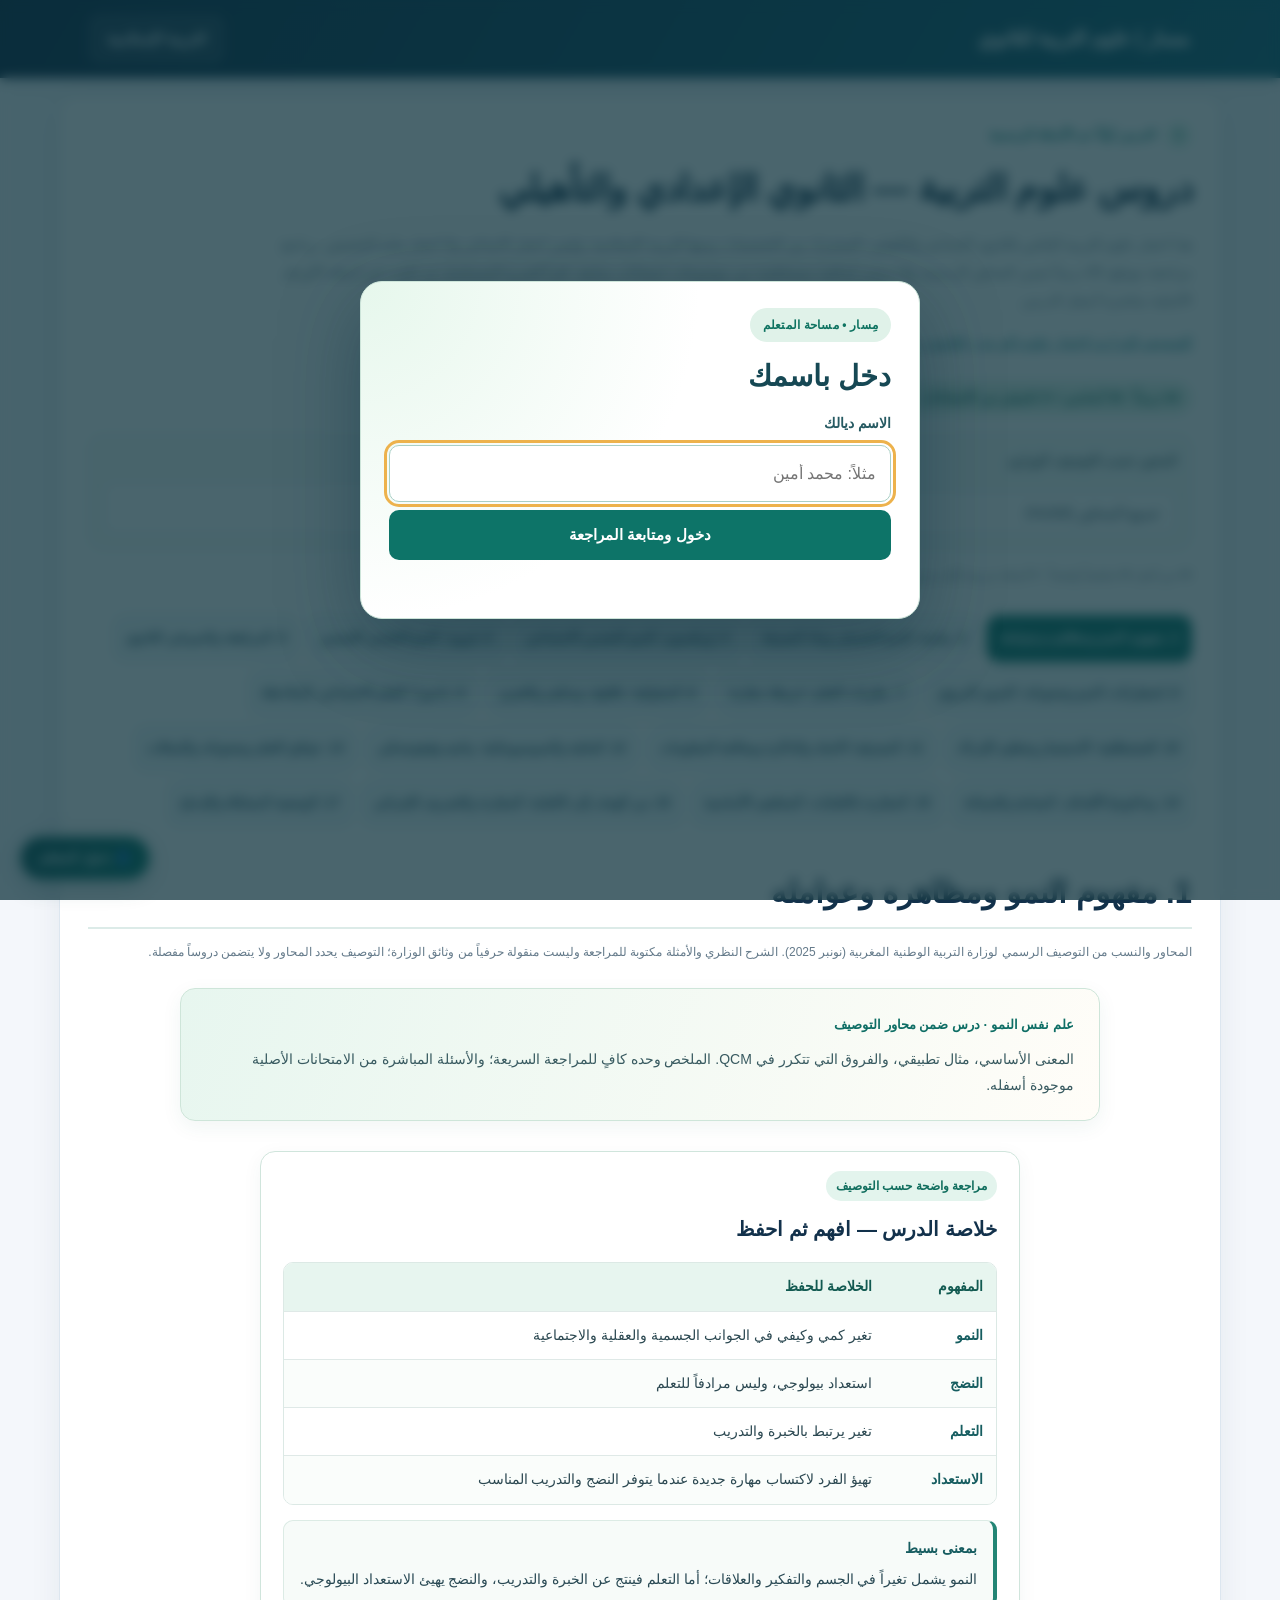
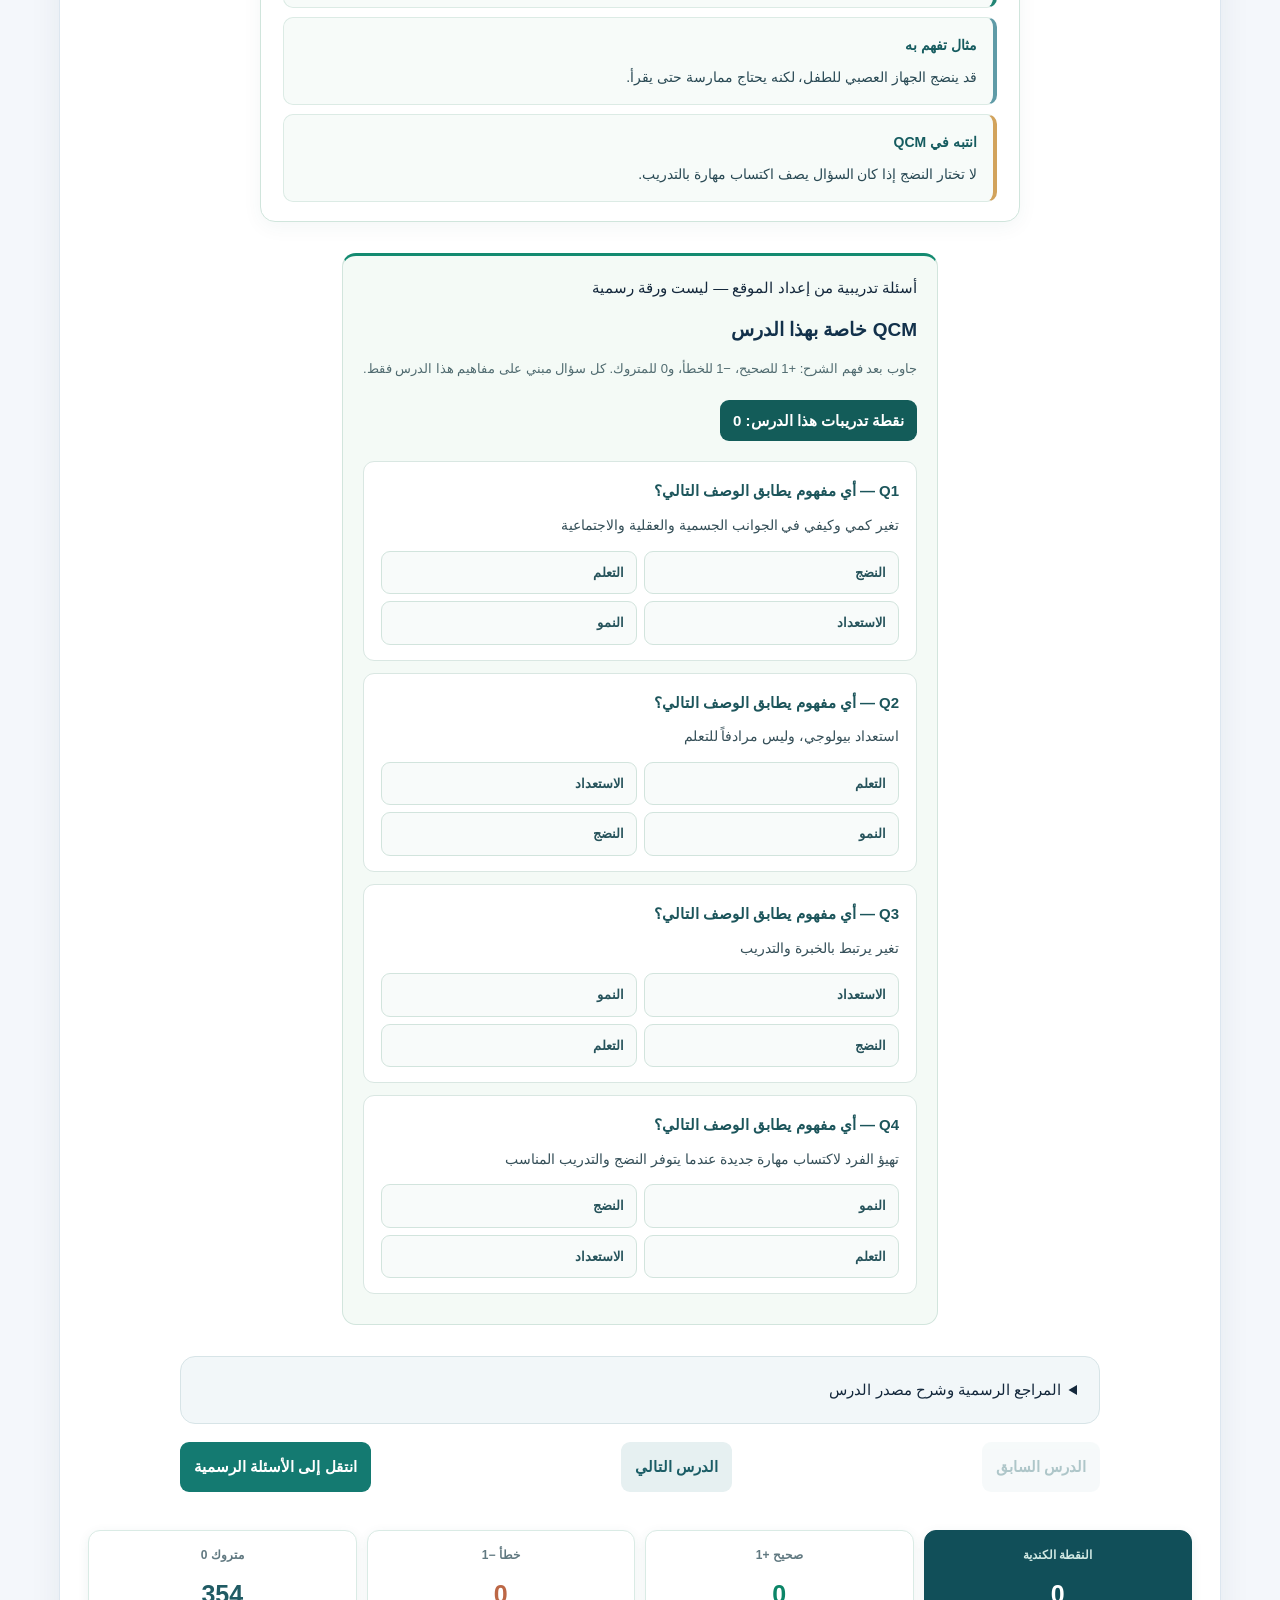
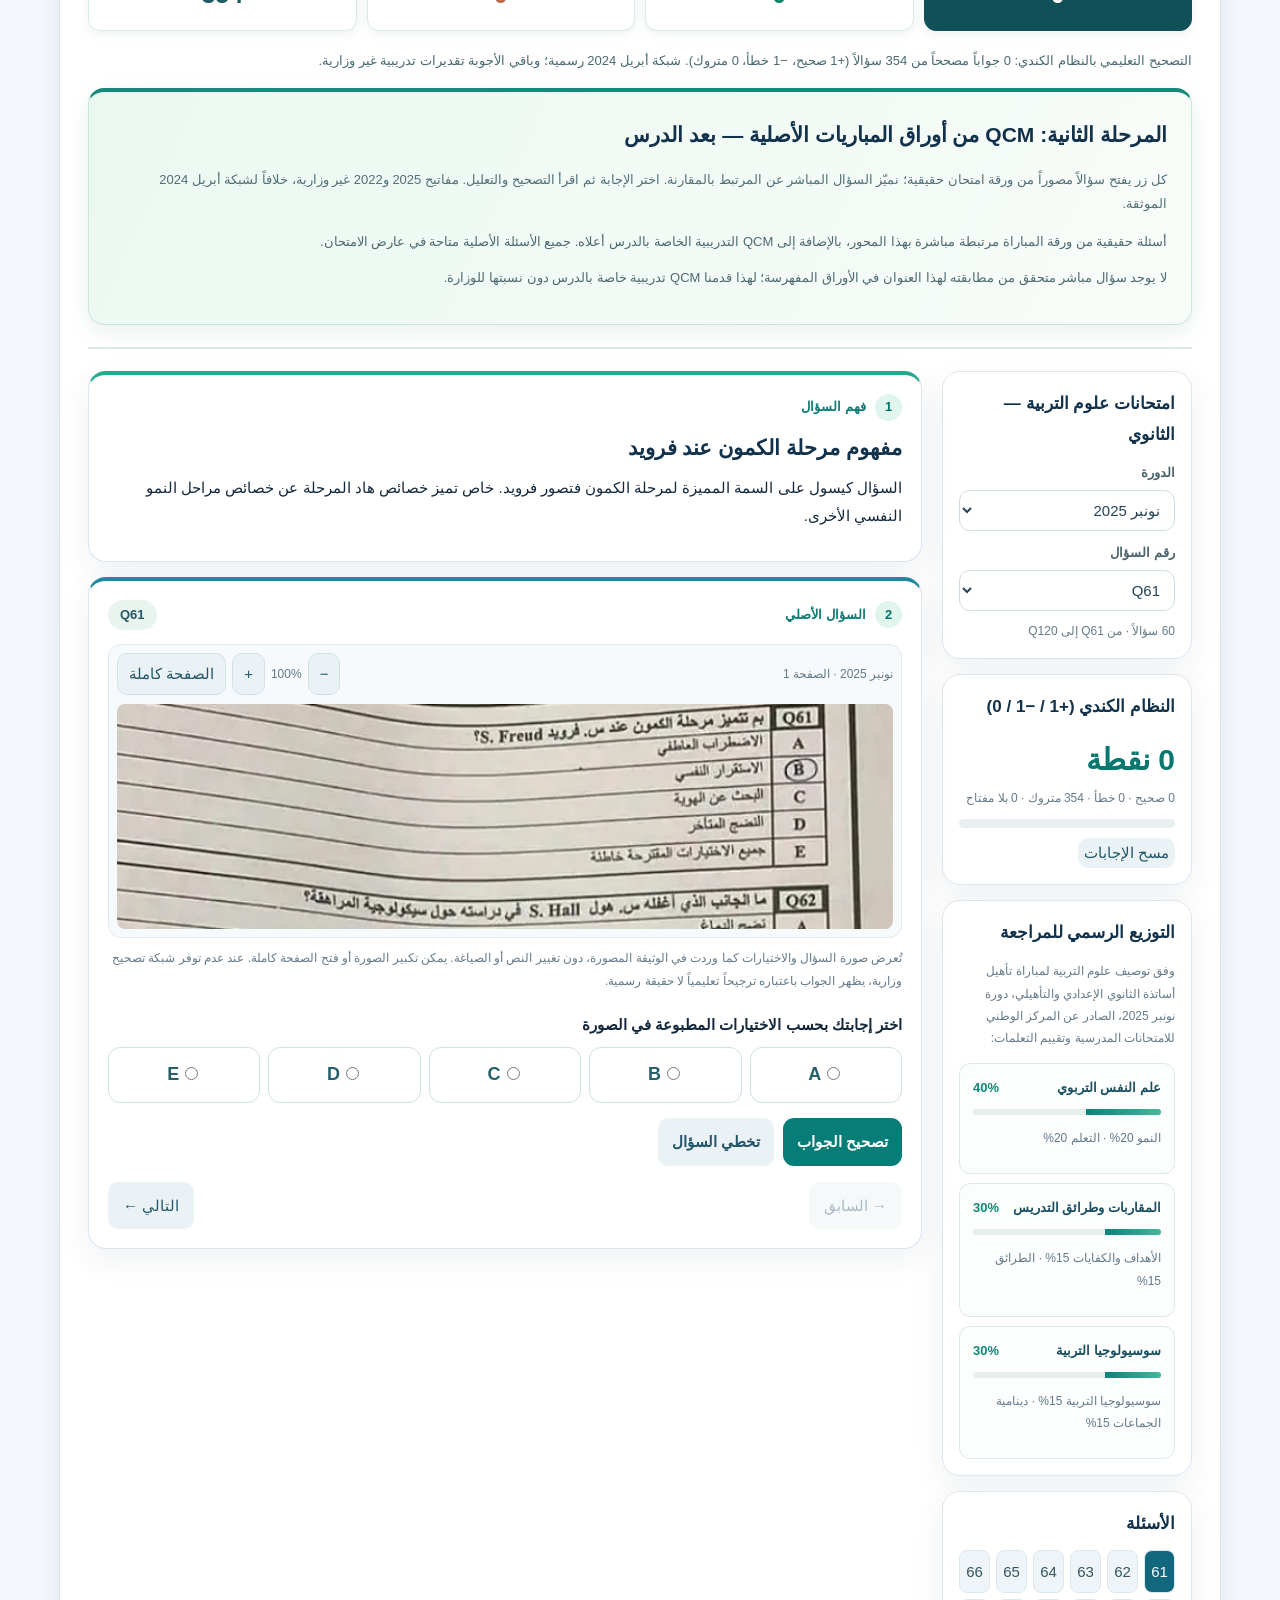
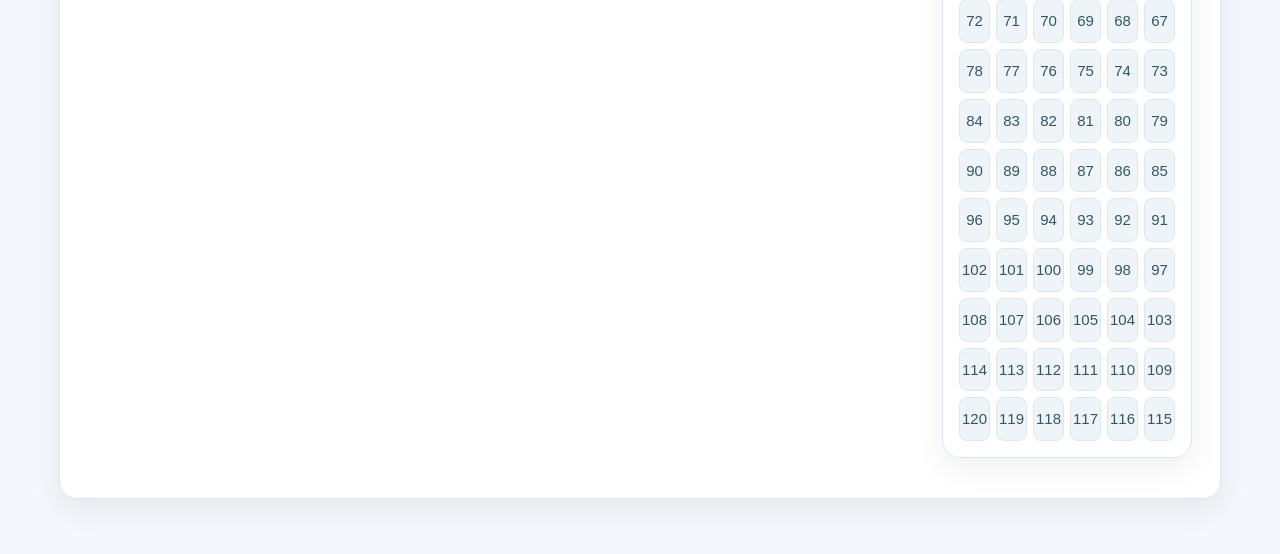
==== commit 92e6c1a0: "Keep exam summaries concise: collapse official references, remove long course counts and clarify ori" ====
--- a/index.html
+++ b/index.html
@@ -390,8 +390,7 @@
  const indexes=filteredIndexes();
  if(!indexes.includes(currentIndex))currentIndex=indexes[0]??-1;
  tabs.replaceChildren();article.replaceChildren();qs.replaceChildren();
- const totalParts=lessons.reduce((n,c)=>n+(c.displayParts?.length||0)+(c.glossary?.length||0),0);
- courseCount.textContent=indexes.length+' من أصل '+lessons.length+' درساً · '+totalParts+' فقرة شرح ومراجعة · النسخة النهائية 10 نونبر 2026';
+ courseCount.textContent=indexes.length+' من أصل '+lessons.length+' ملخصاً واضحاً · 4 أسئلة تدريبية لكل درس · الأسئلة الأصلية عند توفر مطابقة مباشرة';
  if(currentIndex<0){currentTitle.textContent='لم نجد درساً مطابقاً';article.append(node('p','small','جرب عبارة أخرى أو اختر جميع المحاور.'));return}
  for(const i of indexes){
   const c=lessons[i],b=node('button','course-tab'+(i===currentIndex?' active':''),(i+1)+'. '+c.title);
@@ -428,8 +427,8 @@
  if(currentIndex===1)review.append(node('p','science-quick-hint','الأعمار تقريبية: الحس حركية 0–2، ما قبل العمليات 2–7، المحسوسة 7–11، الصورية منذ 11–12 تقريباً.'));
  article.append(review);
  article.append(renderScienceTraining(c,currentIndex));
- const sources=node('section','reader-references');
- sources.append(node('h3','','مصادر الدرس ومرجعية التكوين'));
+ const sources=document.createElement('details');sources.className='reader-references';
+ const sourceSummary=document.createElement('summary');sourceSummary.textContent='المراجع الرسمية وشرح مصدر الدرس';sources.append(sourceSummary);
  sources.append(node('p','reader-note','التوصيف الوزاري يحدد محاور الاختبار، وبطاقة مجزوءة المركز الجهوي تحدد محتويات التكوين ومراجعه. متن الدرس شرح تعليمي أصلي في ضوء هذه المرجعيات، وليس نقلاً حرفياً عن الوزارة.'));
  for(const item of c.sourceLinks||[]){
   const row=document.createElement('div');row.className='reader-source';
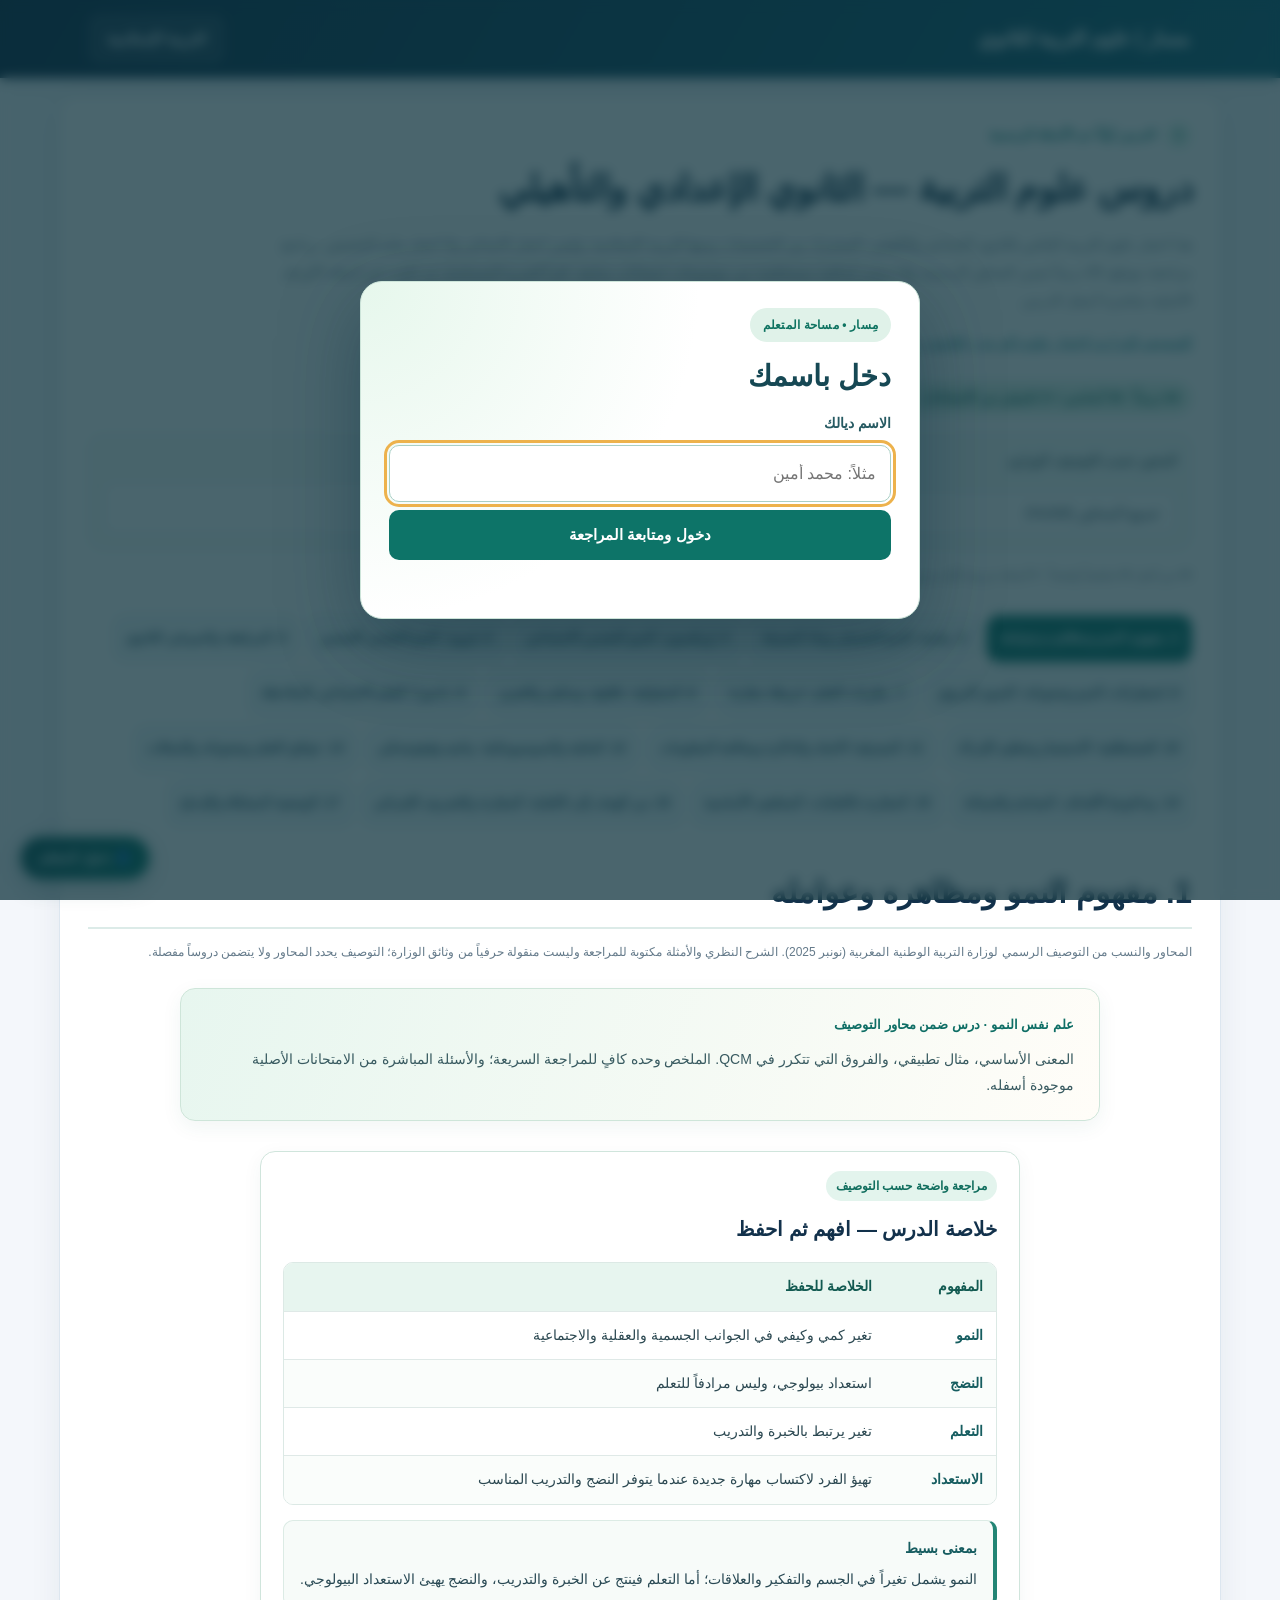
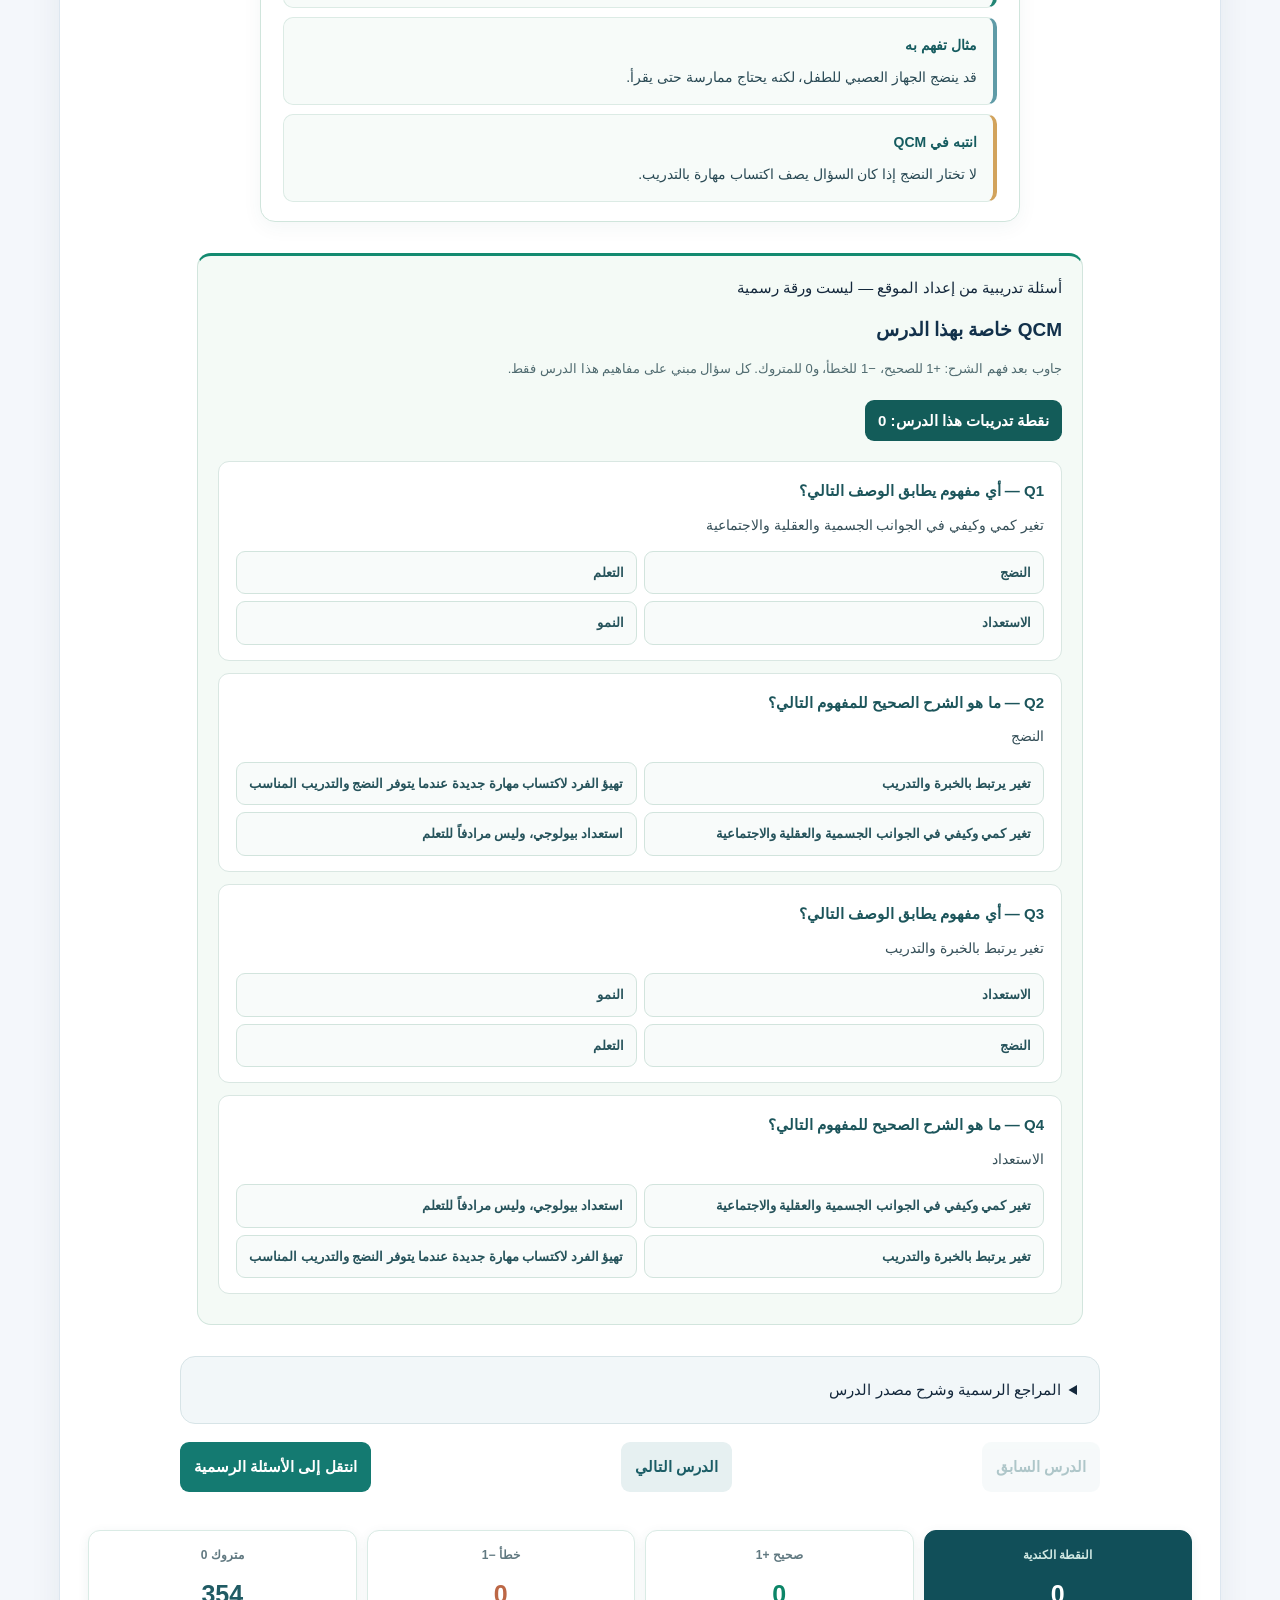
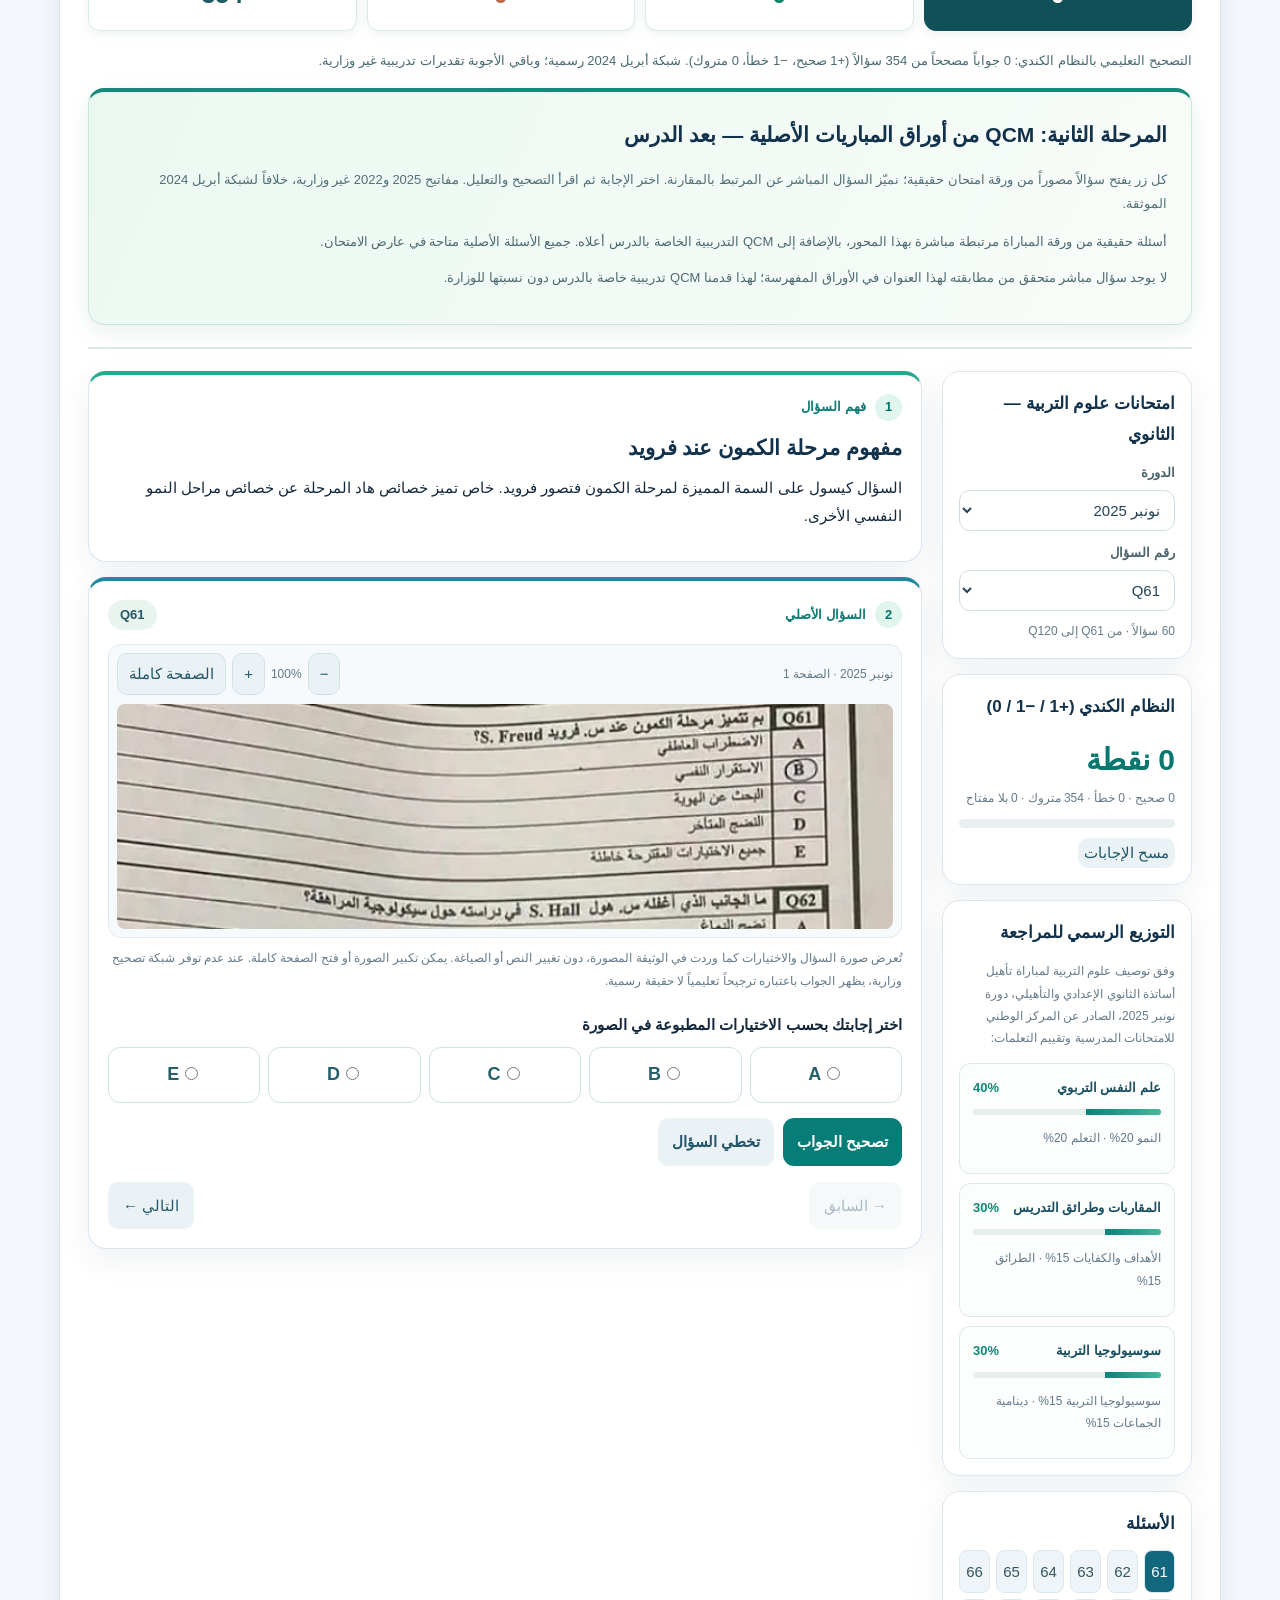
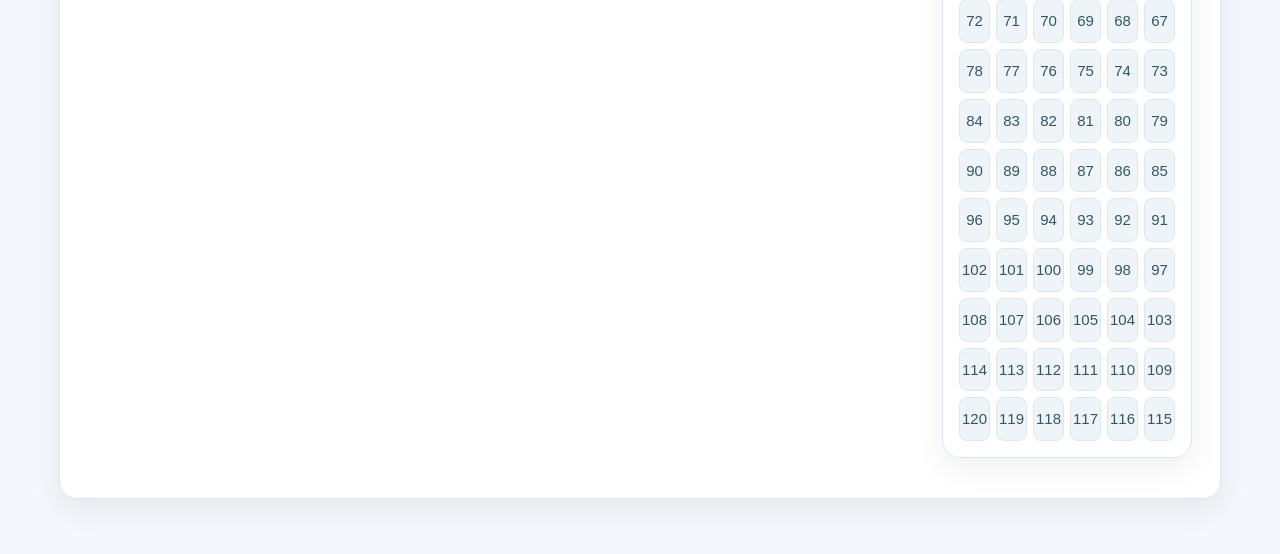
==== commit fe873086: "Improve exam QCM practice: alternate identifying a concept with selecting its precise explanation an" ====
--- a/index.html
+++ b/index.html
@@ -347,7 +347,7 @@
 let sciencePracticeAnswers={};try{sciencePracticeAnswers=JSON.parse(localStorage.getItem(sciencePracticeKey)||'{}')||{}}catch(e){}
 function saveSciencePractice(){try{localStorage.setItem(sciencePracticeKey,JSON.stringify(sciencePracticeAnswers))}catch(e){}}
 function renderScienceTraining(c,index){
- const rows=(c.quickReview?.rows||[]).filter(r=>r?.length>=2).slice(0,5);
+ const rows=(c.quickReview?.rows||[]).filter(r=>r?.length>=2).slice(0,4);
  const box=node('section','science-training');
  box.append(node('span','quick-tag','أسئلة تدريبية من إعداد الموقع — ليست ورقة رسمية'),node('h3','','QCM خاصة بهذا الدرس'));
  box.append(node('p','science-score-note','جاوب بعد فهم الشرح: +1 للصحيح، −1 للخطأ، و0 للمتروك. كل سؤال مبني على مفاهيم هذا الدرس فقط.'));
@@ -360,11 +360,12 @@
  rows.forEach((r,i)=>{
   const answerKey=index+'-'+i,existing=sciencePracticeAnswers[answerKey];
   const question=node('div','science-training-question');
-  const options=rows.slice(0,4).map(x=>x[0]);
-  const right=i<4?i:0;
-  const description=r.length>2?r[2]:r[1];
-  if(i>=4)return;
-  const qTitle=node('strong','','Q'+(i+1)+' — أي مفهوم يطابق الوصف التالي؟');question.append(qTitle,node('p','',description));
+  const reverse=i%2===1;
+  const options=rows.map(x=>reverse?x.slice(1).join(' — '):x[0]);
+  const right=i;
+  const description=r.slice(1).join(' — ');
+  const qTitle=node('strong','','Q'+(i+1)+' — '+(reverse?'ما هو الشرح الصحيح للمفهوم التالي؟':'أي مفهوم يطابق الوصف التالي؟'));
+  question.append(qTitle,node('p','',reverse?r[0]:description));
   const answers=node('div','science-training-options');
   const order=[0,1,2,3].map(x=>(x+i+1)%4);
   for(const j of order){
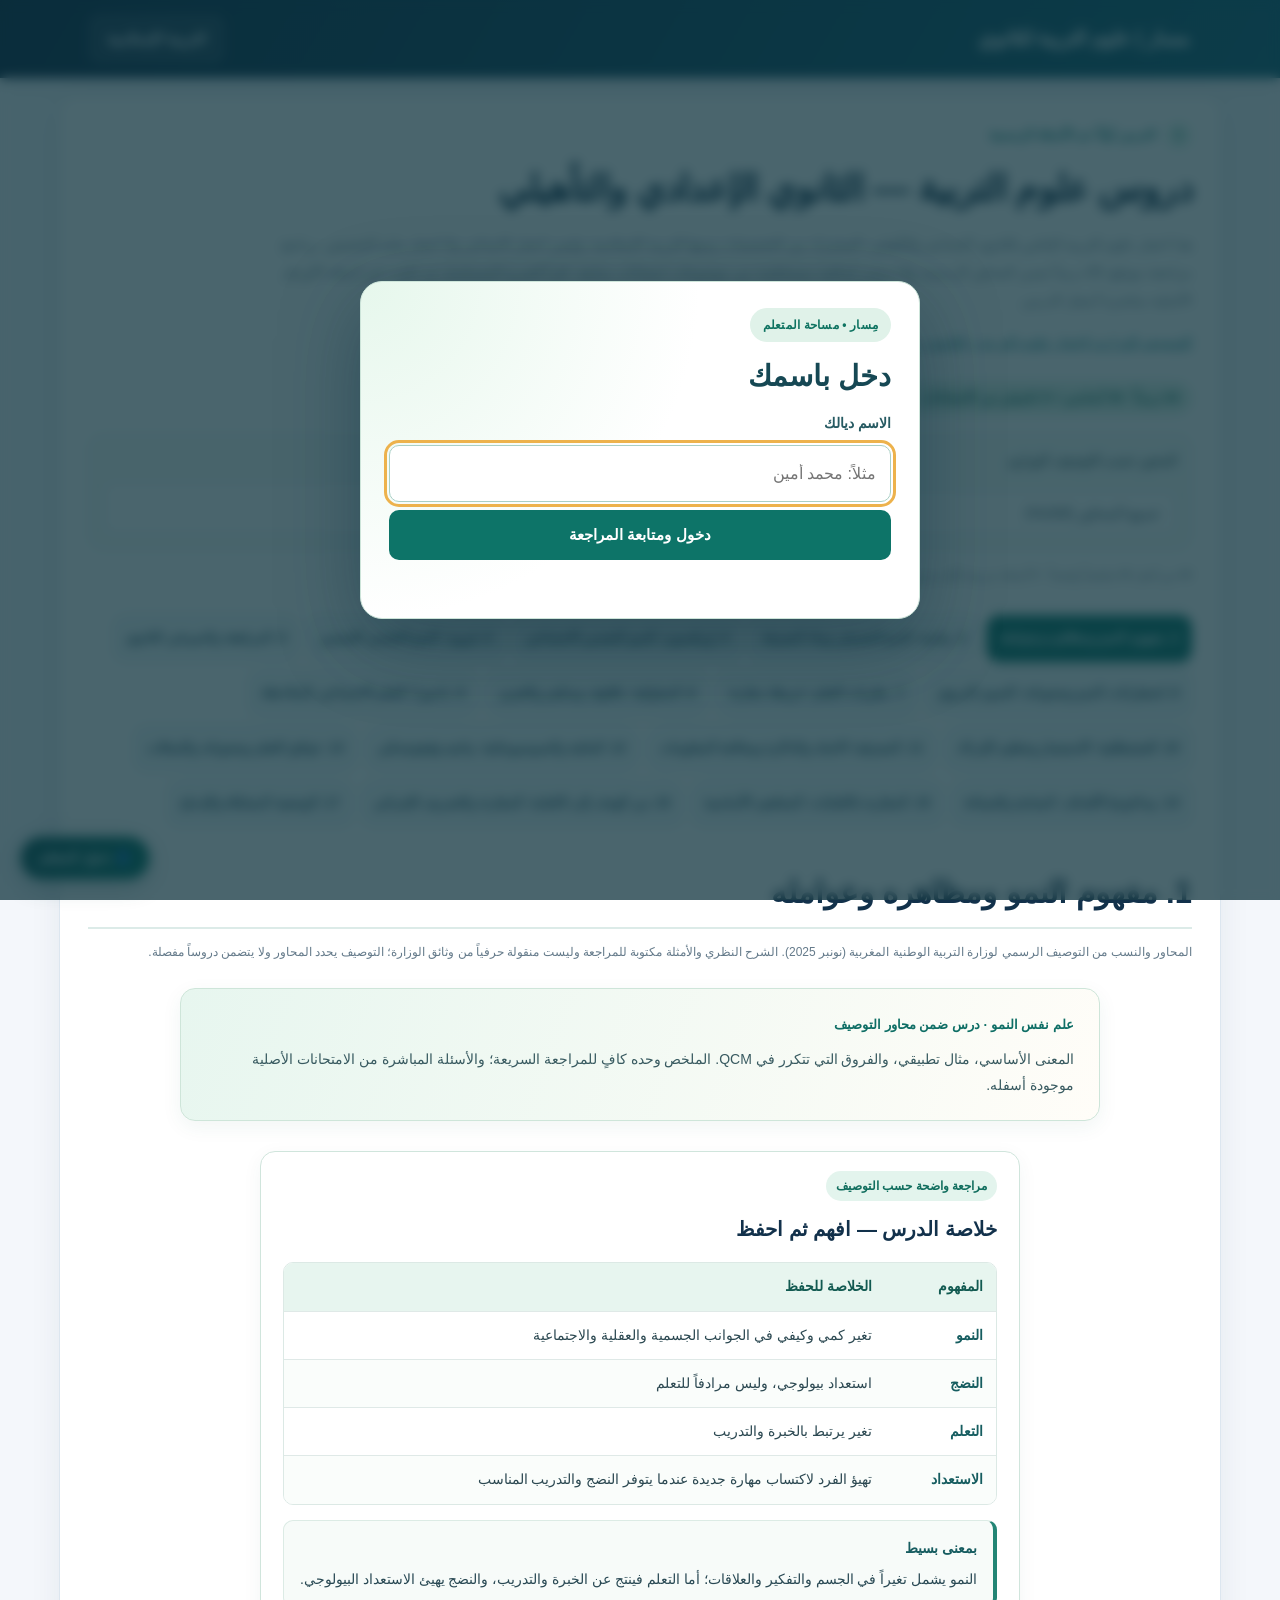
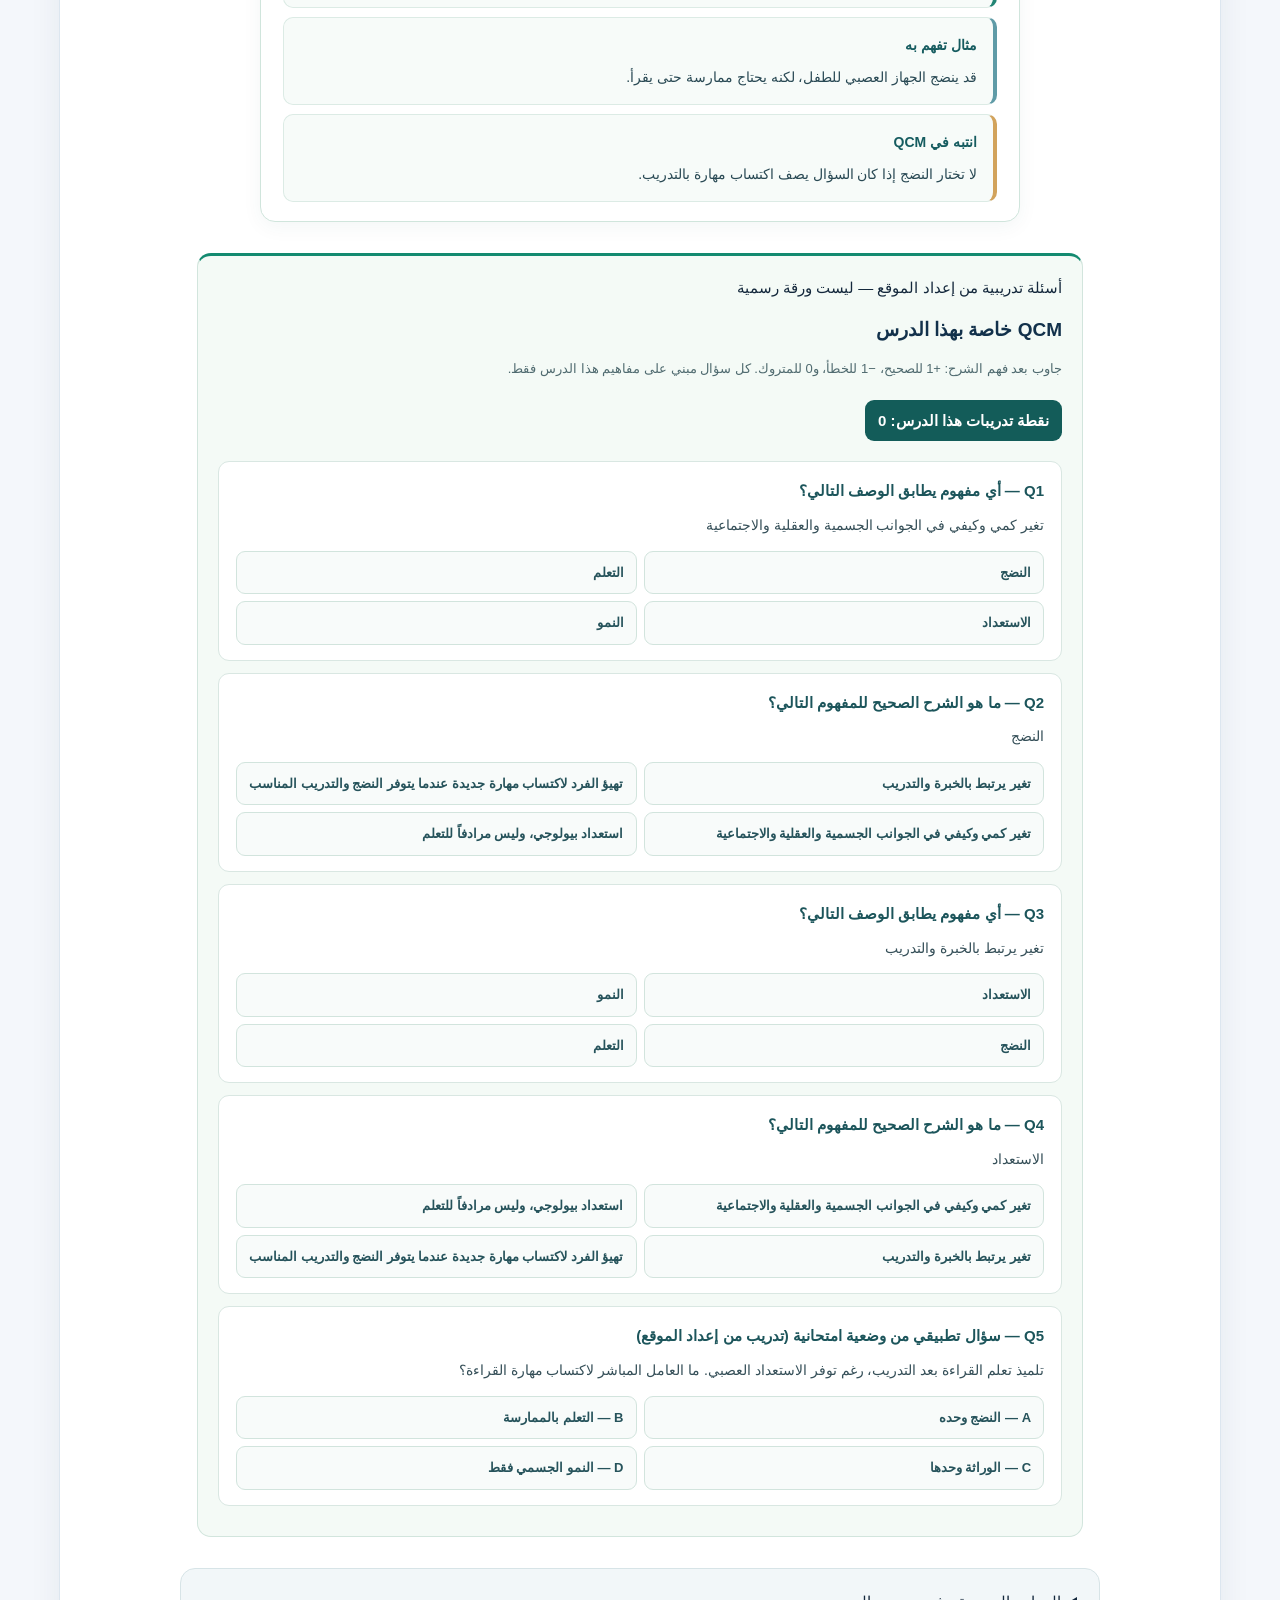
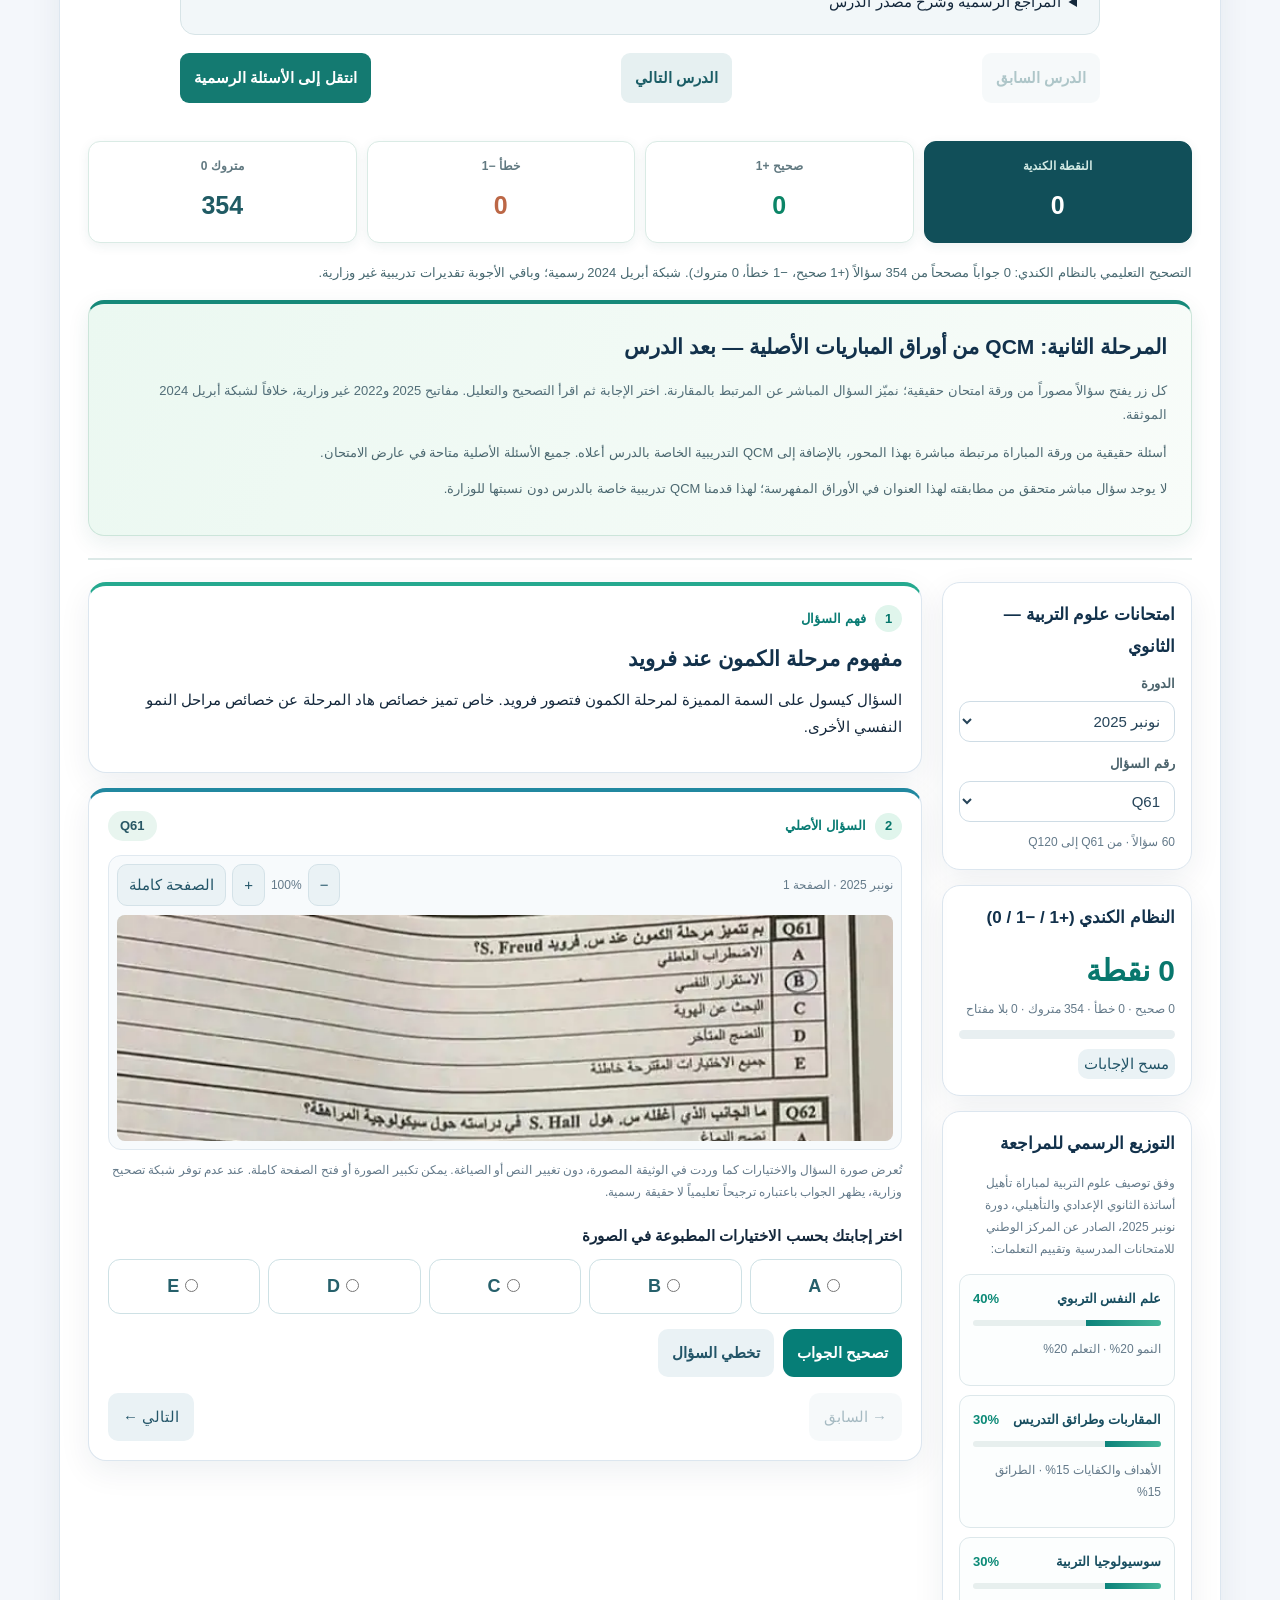
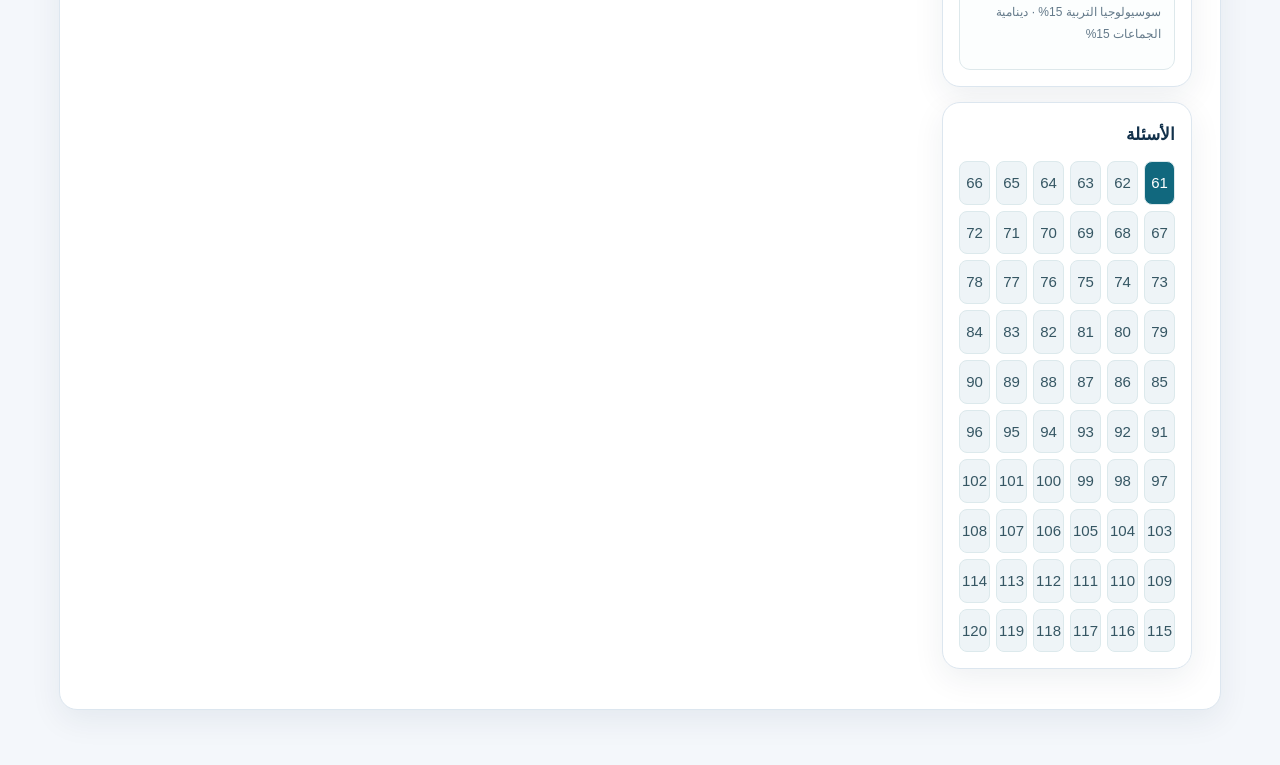
==== commit 70fb78e5: "Show five properly aligned QCM for each of 44 education science lessons: four concept comparisons pl" ====
--- a/index.html
+++ b/index.html
@@ -314,7 +314,8 @@
 <script src="science-master-exam-links.js?v=20261110final1"></script>
 <script src="science-master-assemble.js?v=20261110final1"></script>
 <script src="science-quick-review.js?v=20261110quick1"></script>
-<script src="science-exam-insights.js?v=20261111b"></script>
+<script src="science-exam-insights.js?v=20261111c"></script>
+<script src="science-course-case-qcm.js?v=20261111case1"></script>
 <script>
 (function(){
 const lessons=window.MASAR_SECONDARY_LESSONS||[];
@@ -347,7 +348,8 @@
 let sciencePracticeAnswers={};try{sciencePracticeAnswers=JSON.parse(localStorage.getItem(sciencePracticeKey)||'{}')||{}}catch(e){}
 function saveSciencePractice(){try{localStorage.setItem(sciencePracticeKey,JSON.stringify(sciencePracticeAnswers))}catch(e){}}
 function renderScienceTraining(c,index){
- const rows=(c.quickReview?.rows||[]).filter(r=>r?.length>=2).slice(0,4);
+ const pool=(c.quickReview?.rows||[]).filter(r=>r?.length>=2);
+ const rows=index===2&&pool.length>=8?[pool[0],pool[3],pool[4],pool[7]]:pool.slice(0,4);
  const box=node('section','science-training');
  box.append(node('span','quick-tag','أسئلة تدريبية من إعداد الموقع — ليست ورقة رسمية'),node('h3','','QCM خاصة بهذا الدرس'));
  box.append(node('p','science-score-note','جاوب بعد فهم الشرح: +1 للصحيح، −1 للخطأ، و0 للمتروك. كل سؤال مبني على مفاهيم هذا الدرس فقط.'));
@@ -355,7 +357,7 @@
  const total=rows.reduce((acc,_,i)=>{
   const value=sciencePracticeAnswers[index+'-'+i];
   return acc+(value===undefined?0:(value===i?1:-1));
- },0);
+ },0)+(c.caseQ&&sciencePracticeAnswers[index+'-case']!==undefined?(sciencePracticeAnswers[index+'-case']===c.caseQ.correct?1:-1):0);
  box.append(node('div','science-training-total','نقطة تدريبات هذا الدرس: '+(total>0?'+':'')+total));
  rows.forEach((r,i)=>{
   const answerKey=index+'-'+i,existing=sciencePracticeAnswers[answerKey];
@@ -377,7 +379,11 @@
   question.append(answers);
   if(existing!==undefined){
    const msg=node('p','science-training-feedback',existing===right?'✓ جواب صحيح +1':'✗ خطأ −1');
-   msg.append(document.createTextNode(' · الصحيح: '+r[0]+'، لأن '+description));
+   const chosenRow=rows[existing];
+   if(existing!==right&&chosenRow)msg.append(document.createTextNode(' · اختيارك «'+chosenRow[0]+'» كيعني: '+chosenRow.slice(1).join(' — ')+'. ولكن المطلوب هنا هو «'+r[0]+'» لأنه: '+description));
+   else msg.append(document.createTextNode(' · '+r[0]+' يعني: '+description));
+   const related=c.examLinks?.filter(x=>x.relation==='مباشر')||[];
+   if(related.length)msg.append(document.createTextNode(' · تقدر تتدرب أيضاً على السؤال الأصلي المباشر من نفس المحور أسفل الملخص.'));
    question.append(msg);
    const retry=node('button','science-training-retry','إعادة المحاولة');retry.type='button';
    retry.onclick=()=>{delete sciencePracticeAnswers[answerKey];saveSciencePractice();renderCourse()};
@@ -385,13 +391,32 @@
   }
   box.append(question);
  });
+ if(c.caseQ){
+  const q=c.caseQ,key=index+'-case',existing=sciencePracticeAnswers[key];
+  const block=node('div','science-training-question science-case-question');
+  block.append(node('strong','','Q5 — سؤال تطبيقي من وضعية امتحانية (تدريب من إعداد الموقع)'),node('p','',q.prompt));
+  const buttons=node('div','science-training-options');
+  q.options.forEach((option,i)=>{
+   const b=node('button','science-training-choice'+(existing!==undefined&&i===q.correct?' correct':existing===i?' wrong':''),String.fromCharCode(65+i)+' — '+option);
+   b.type='button';b.disabled=existing!==undefined;b.onclick=()=>{sciencePracticeAnswers[key]=i;saveSciencePractice();renderCourse()};
+   buttons.append(b);
+  });
+  block.append(buttons);
+  if(existing!==undefined){
+   const feedback=node('p','science-training-feedback',(existing===q.correct?'✓ صحيح +1':'✗ خطأ −1')+' · الجواب: '+String.fromCharCode(65+q.correct)+' — '+q.options[q.correct]+'. التعليل: '+q.reason);
+   if(existing!==q.correct)feedback.append(document.createTextNode(' · اختيارك: '+q.options[existing]+'.'));
+   block.append(feedback);
+   const retry=node('button','science-training-retry','إعادة المحاولة');retry.type='button';retry.onclick=()=>{delete sciencePracticeAnswers[key];saveSciencePractice();renderCourse()};block.append(retry);
+  }
+  box.append(block);
+ }
  return box;
 }
 function renderCourse(){
  const indexes=filteredIndexes();
  if(!indexes.includes(currentIndex))currentIndex=indexes[0]??-1;
  tabs.replaceChildren();article.replaceChildren();qs.replaceChildren();
- courseCount.textContent=indexes.length+' من أصل '+lessons.length+' ملخصاً واضحاً · 4 أسئلة تدريبية لكل درس · الأسئلة الأصلية عند توفر مطابقة مباشرة';
+ courseCount.textContent=indexes.length+' من أصل '+lessons.length+' ملخصاً واضحاً · 5 أسئلة تدريبية لكل درس · الأسئلة الأصلية عند توفر مطابقة مباشرة';
  if(currentIndex<0){currentTitle.textContent='لم نجد درساً مطابقاً';article.append(node('p','small','جرب عبارة أخرى أو اختر جميع المحاور.'));return}
  for(const i of indexes){
   const c=lessons[i],b=node('button','course-tab'+(i===currentIndex?' active':''),(i+1)+'. '+c.title);
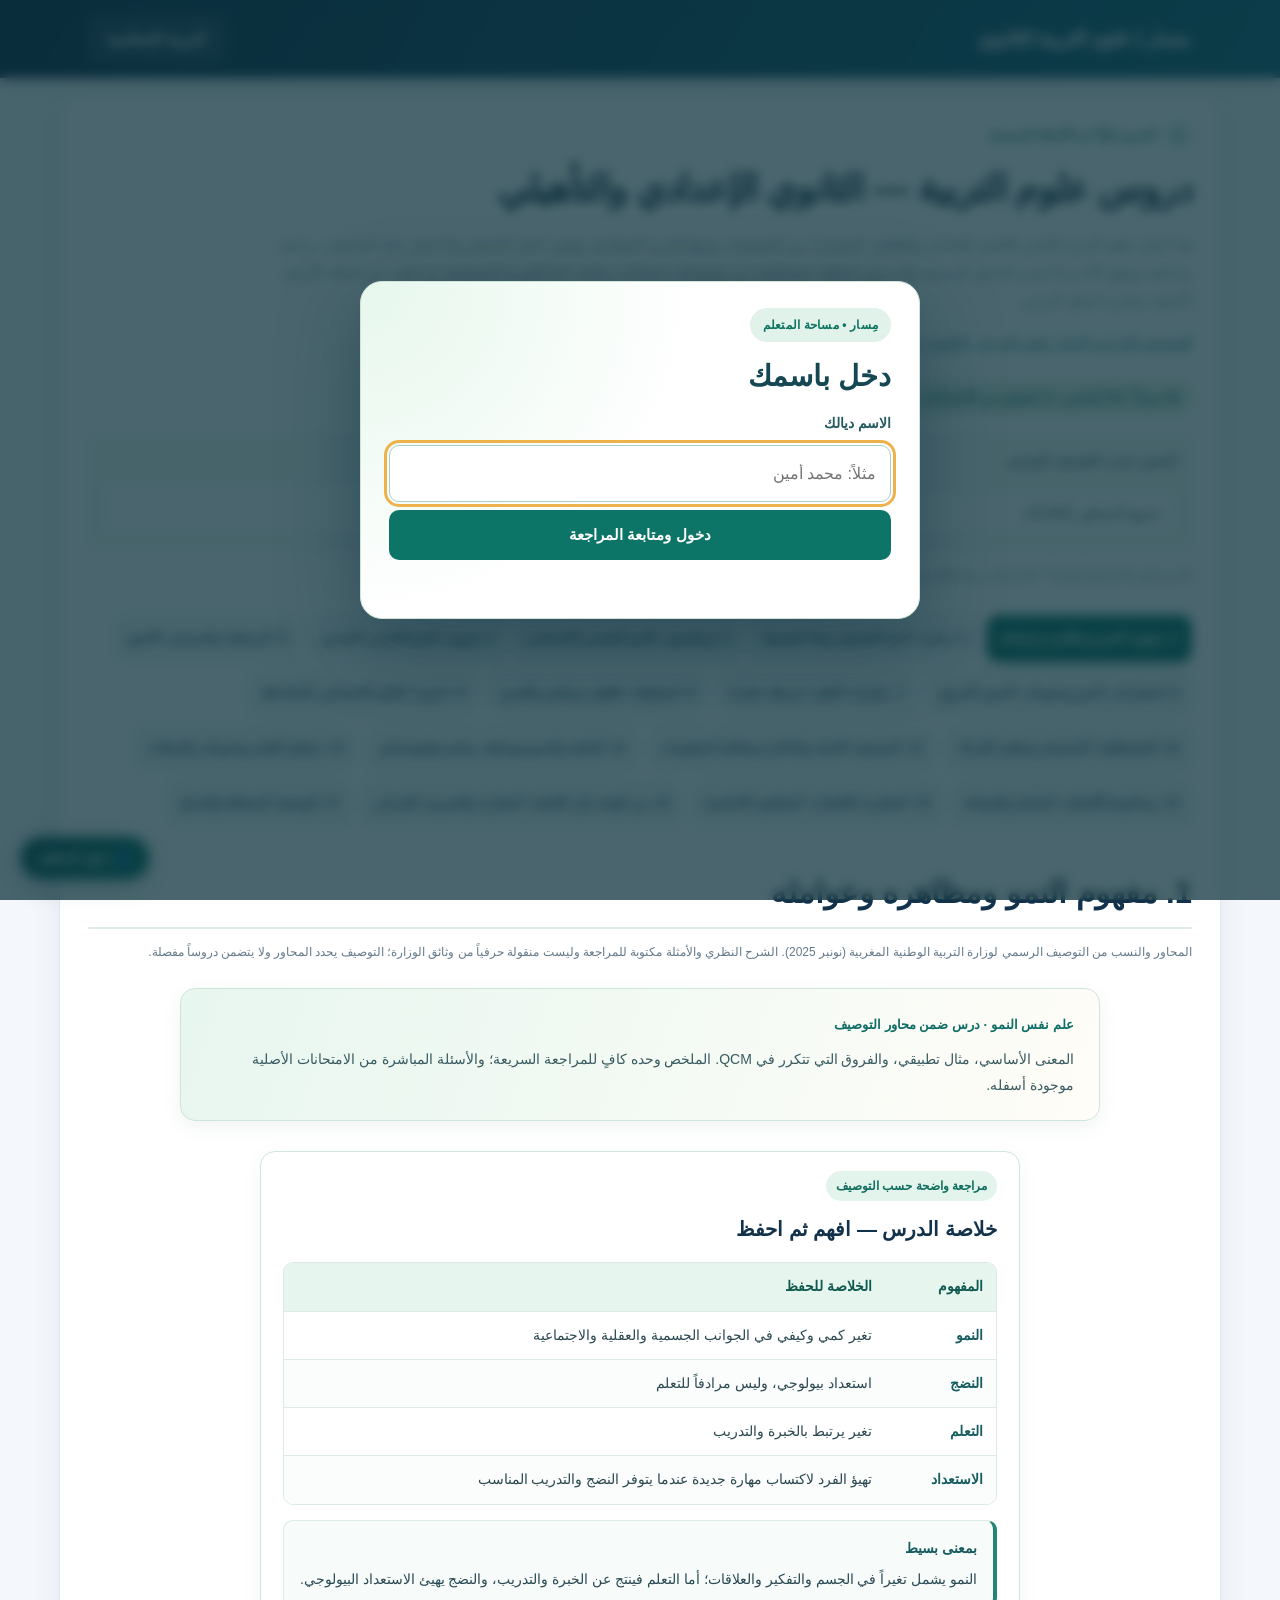
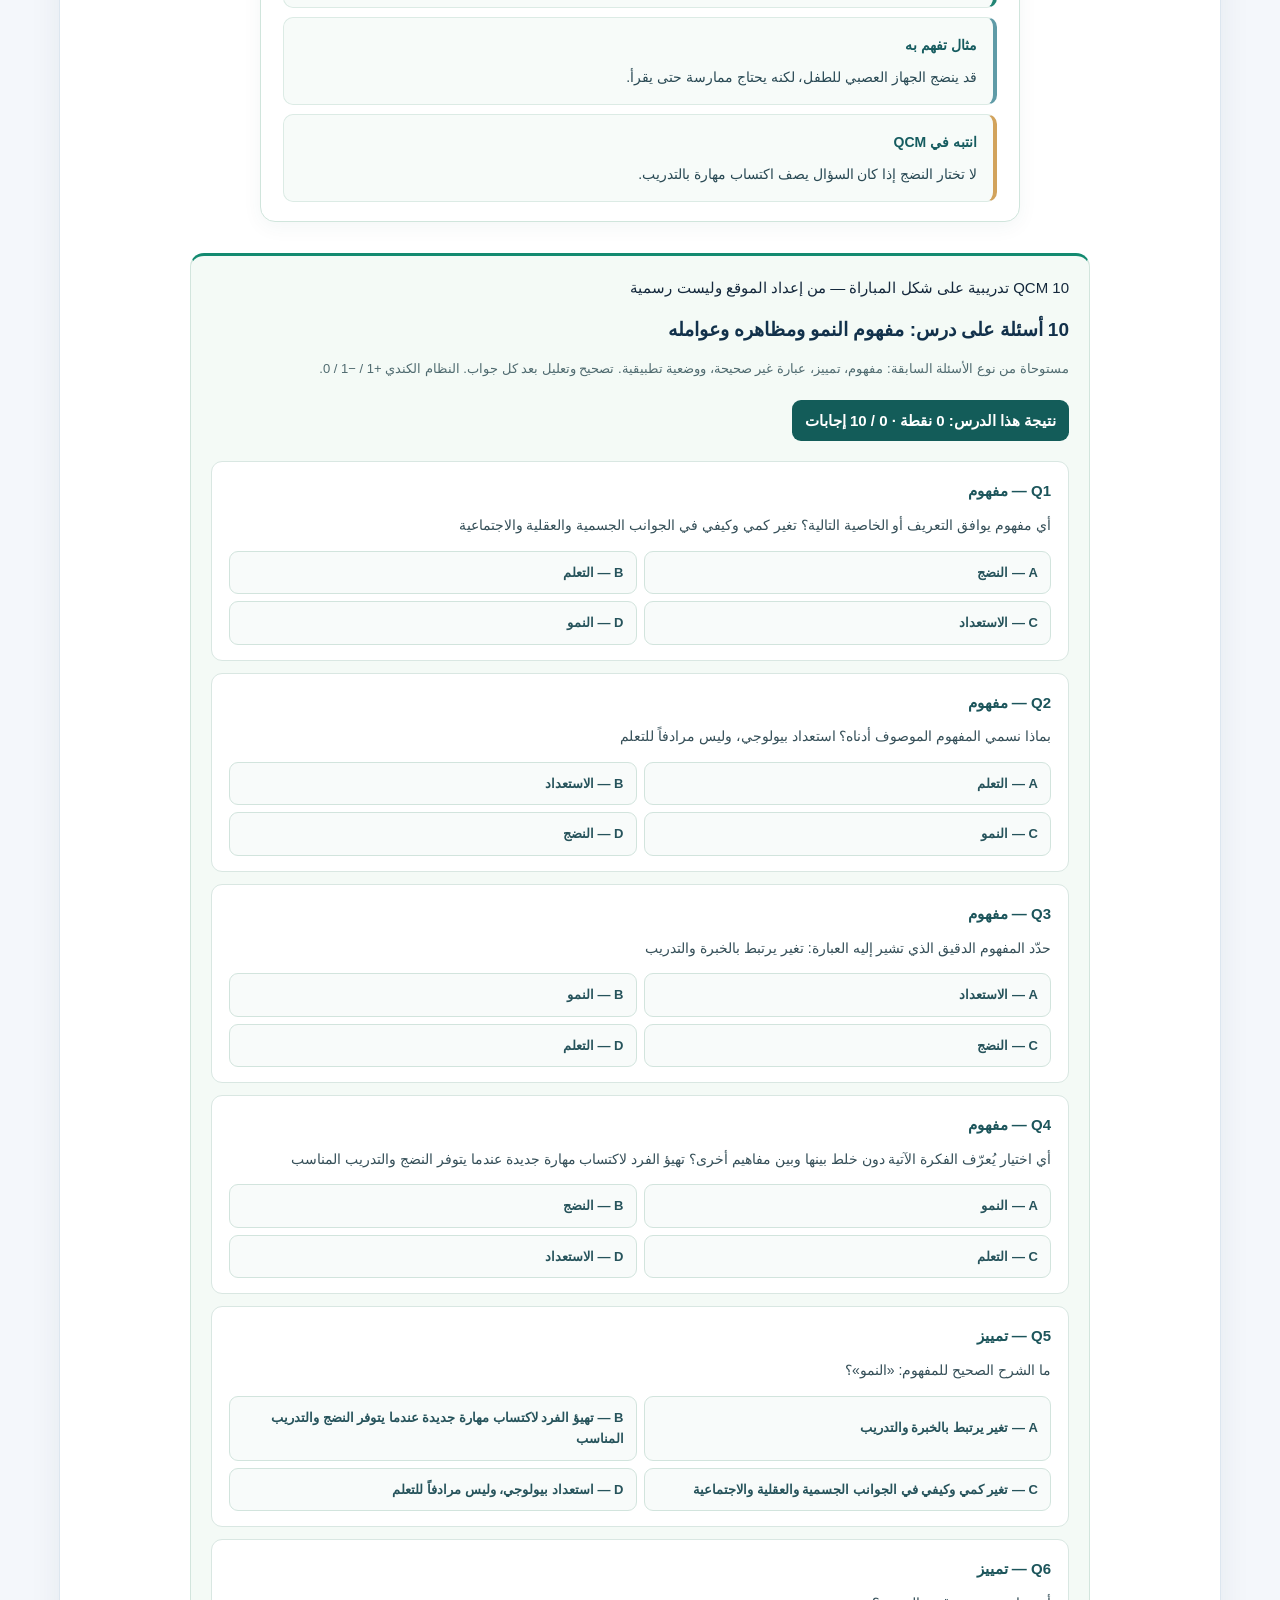
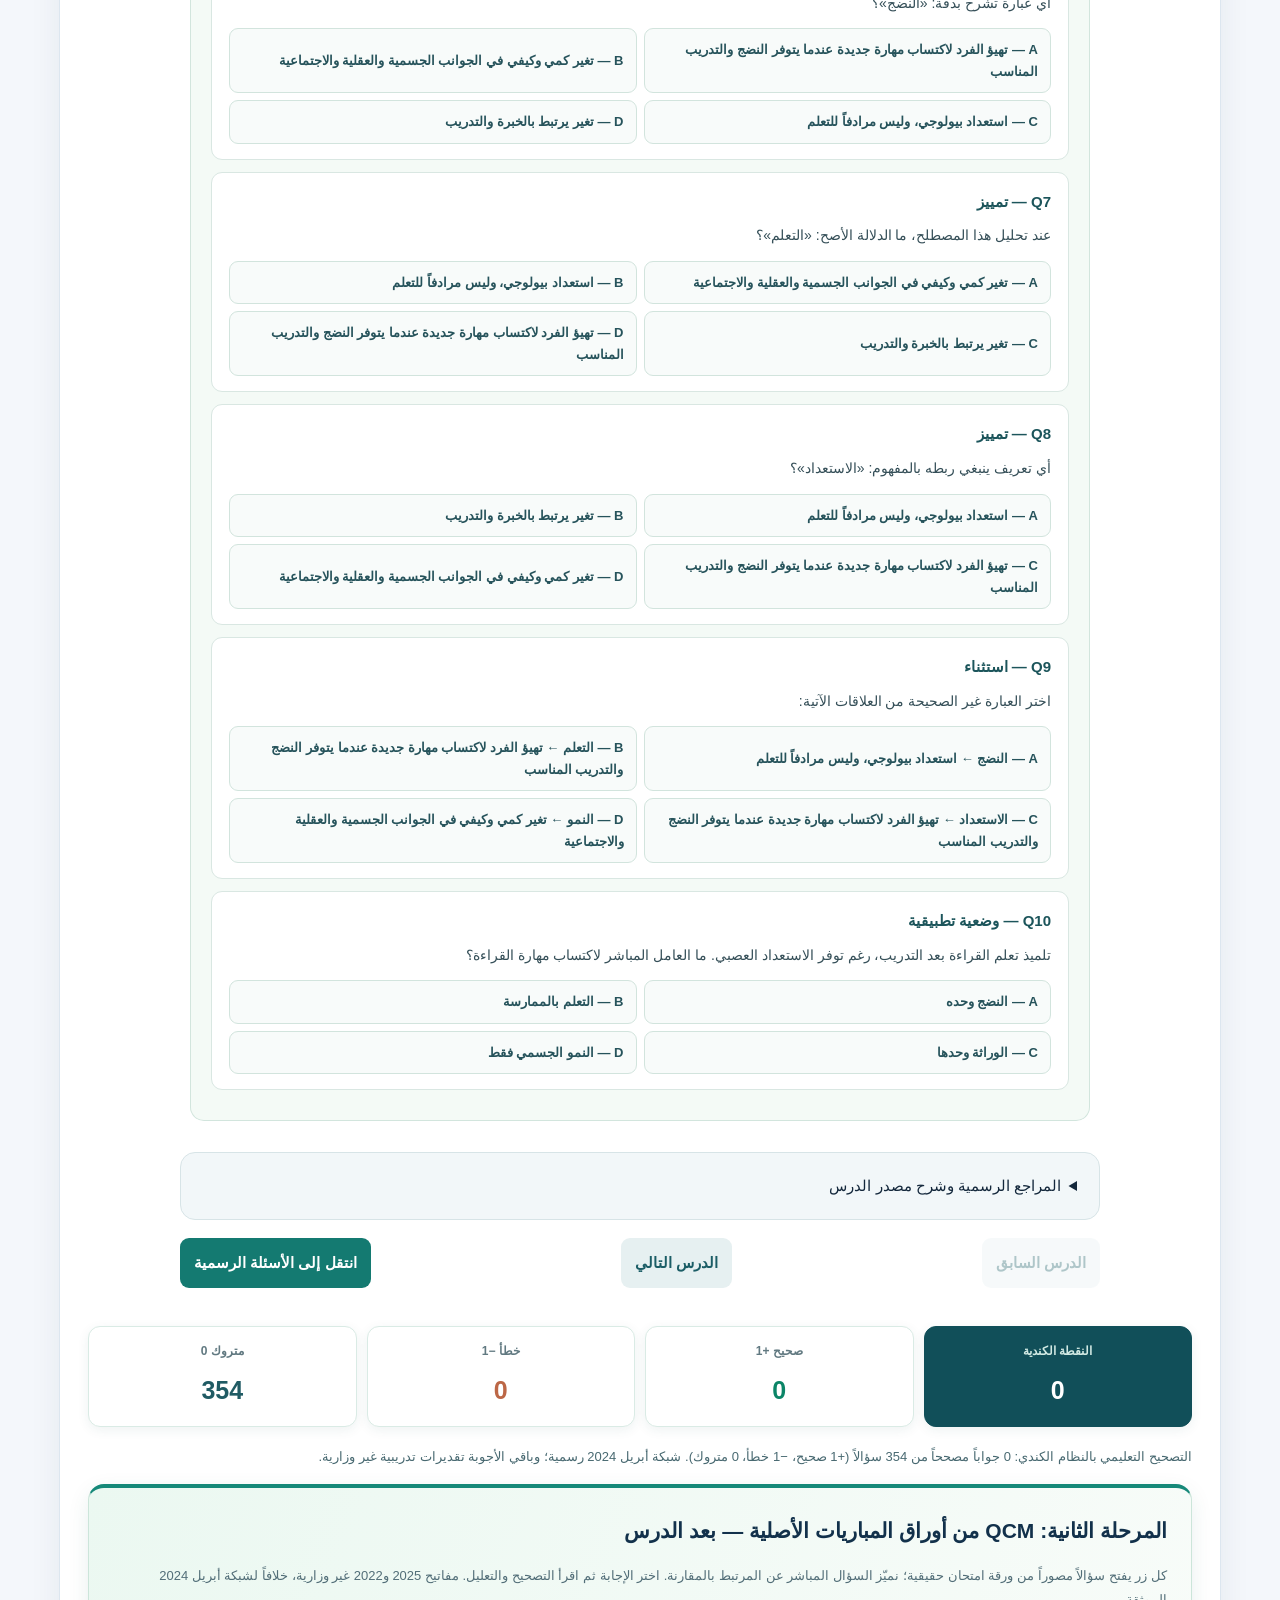
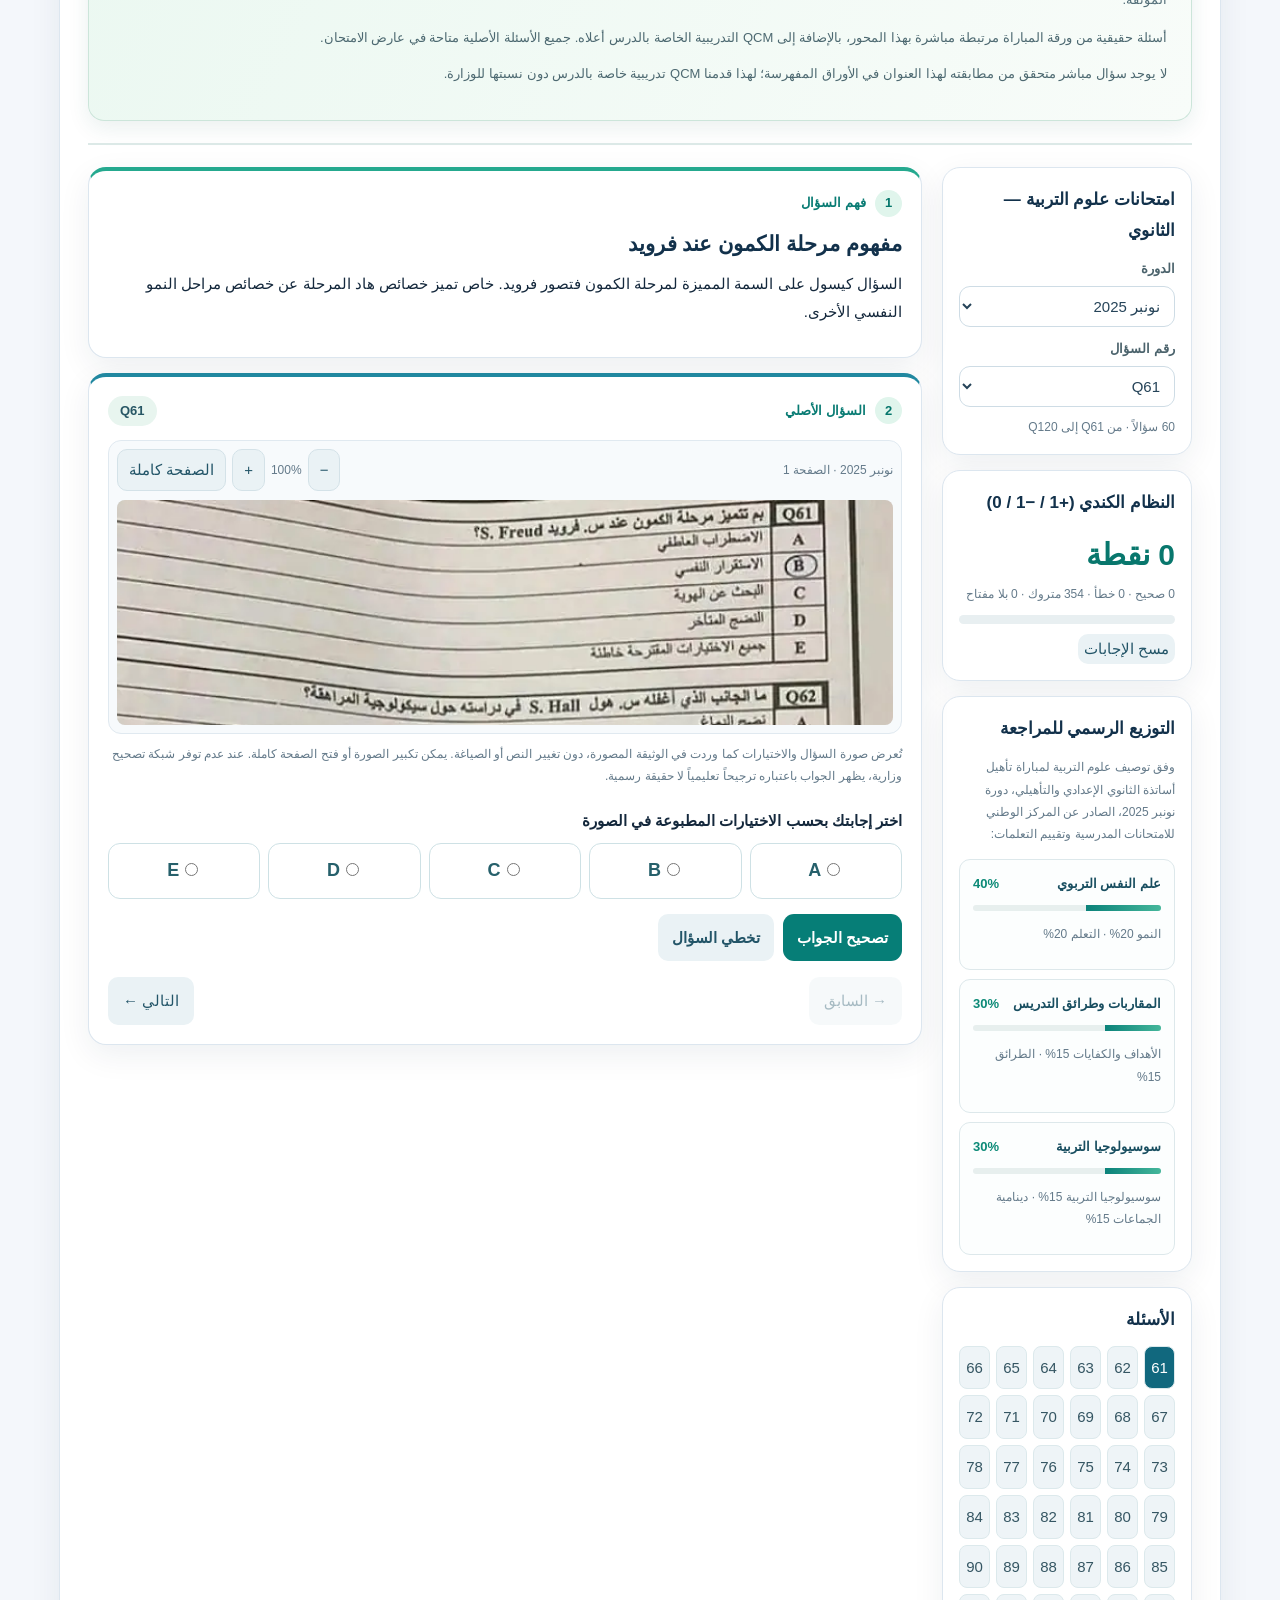
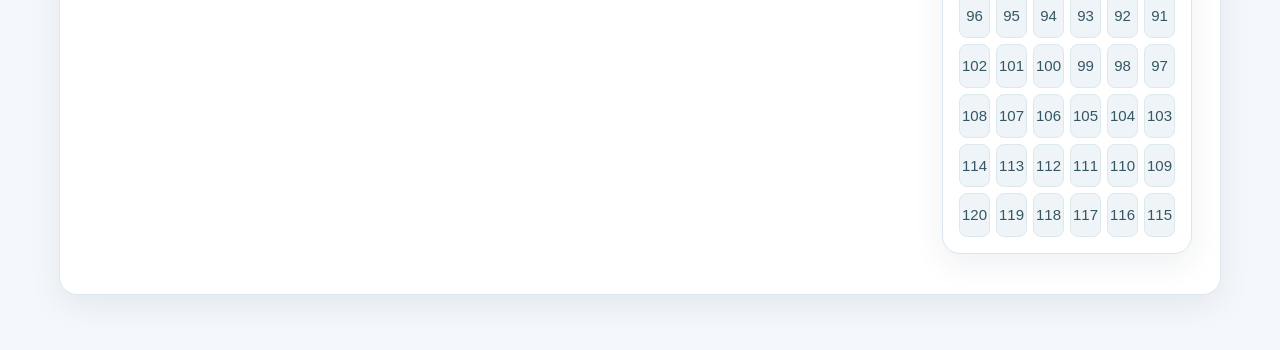
==== commit fb9209ea: "Deliver 10 distinctly explained inspector-style practice QCM for each of 44 Sciences lessons, keepin" ====
--- a/index.html
+++ b/index.html
@@ -316,6 +316,7 @@
 <script src="science-quick-review.js?v=20261110quick1"></script>
 <script src="science-exam-insights.js?v=20261111c"></script>
 <script src="science-course-case-qcm.js?v=20261111case1"></script>
+<script src="assets/course-qcm-generator.js?v=20261111ten1"></script>
 <script>
 (function(){
 const lessons=window.MASAR_SECONDARY_LESSONS||[];
@@ -348,75 +349,45 @@
 let sciencePracticeAnswers={};try{sciencePracticeAnswers=JSON.parse(localStorage.getItem(sciencePracticeKey)||'{}')||{}}catch(e){}
 function saveSciencePractice(){try{localStorage.setItem(sciencePracticeKey,JSON.stringify(sciencePracticeAnswers))}catch(e){}}
 function renderScienceTraining(c,index){
- const pool=(c.quickReview?.rows||[]).filter(r=>r?.length>=2);
- const rows=index===2&&pool.length>=8?[pool[0],pool[3],pool[4],pool[7]]:pool.slice(0,4);
+ const bank=window.MASAR_GENERATE_TEN_QCM(c.quickReview?.rows||[],c.caseQ);
  const box=node('section','science-training');
- box.append(node('span','quick-tag','أسئلة تدريبية من إعداد الموقع — ليست ورقة رسمية'),node('h3','','QCM خاصة بهذا الدرس'));
- box.append(node('p','science-score-note','جاوب بعد فهم الشرح: +1 للصحيح، −1 للخطأ، و0 للمتروك. كل سؤال مبني على مفاهيم هذا الدرس فقط.'));
- if(rows.length<4)return box;
- const total=rows.reduce((acc,_,i)=>{
-  const value=sciencePracticeAnswers[index+'-'+i];
-  return acc+(value===undefined?0:(value===i?1:-1));
- },0)+(c.caseQ&&sciencePracticeAnswers[index+'-case']!==undefined?(sciencePracticeAnswers[index+'-case']===c.caseQ.correct?1:-1):0);
- box.append(node('div','science-training-total','نقطة تدريبات هذا الدرس: '+(total>0?'+':'')+total));
- rows.forEach((r,i)=>{
-  const answerKey=index+'-'+i,existing=sciencePracticeAnswers[answerKey];
-  const question=node('div','science-training-question');
-  const reverse=i%2===1;
-  const options=rows.map(x=>reverse?x.slice(1).join(' — '):x[0]);
-  const right=i;
-  const description=r.slice(1).join(' — ');
-  const qTitle=node('strong','','Q'+(i+1)+' — '+(reverse?'ما هو الشرح الصحيح للمفهوم التالي؟':'أي مفهوم يطابق الوصف التالي؟'));
-  question.append(qTitle,node('p','',reverse?r[0]:description));
-  const answers=node('div','science-training-options');
-  const order=[0,1,2,3].map(x=>(x+i+1)%4);
-  for(const j of order){
-   const b=node('button','science-training-choice'+(existing!==undefined&&j===right?' correct':existing===j?' wrong':''),options[j]);
-   b.type='button';b.disabled=existing!==undefined;
-   b.onclick=()=>{sciencePracticeAnswers[answerKey]=j;saveSciencePractice();renderCourse()};
-   answers.append(b);
+ box.append(node('span','quick-tag','10 QCM تدريبية على شكل المباراة — من إعداد الموقع وليست رسمية'),
+   node('h3','','10 أسئلة على درس: '+c.title),
+   node('p','science-score-note','مستوحاة من نوع الأسئلة السابقة: مفهوم، تمييز، عبارة غير صحيحة، ووضعية تطبيقية. تصحيح وتعليل بعد كل جواب. النظام الكندي +1 / −1 / 0.'));
+ let score=0,done=0;
+ for(let i=0;i<bank.length;i++){
+  const saved=sciencePracticeAnswers[index+'-ten-'+i];
+  if(saved!==undefined){done++;score+=saved===bank[i].correct?1:-1}
+ }
+ box.append(node('div','science-training-total','نتيجة هذا الدرس: '+(score>0?'+':'')+score+' نقطة · '+done+' / 10 إجابات'));
+ bank.forEach((q,i)=>{
+  const key=index+'-ten-'+i,chosen=sciencePracticeAnswers[key],item=node('div','science-training-question');
+  item.append(node('strong','','Q'+(i+1)+' — '+q.kind),node('p','',q.prompt));
+  const choices=node('div','science-training-options');
+  q.options.forEach((opt,j)=>{
+   const btn=node('button','science-training-choice'+(chosen!==undefined&&j===q.correct?' correct':chosen===j?' wrong':''),String.fromCharCode(65+j)+' — '+opt);
+   btn.type='button';btn.disabled=chosen!==undefined;
+   btn.onclick=()=>{sciencePracticeAnswers[key]=j;saveSciencePractice();renderCourse()};
+   choices.append(btn);
+  });item.append(choices);
+  if(chosen!==undefined){
+   const correct=chosen===q.correct;
+   item.append(node('p','science-training-feedback',(correct?'✓ صحيح +1':'✗ خطأ −1')+
+    ' · الجواب الصحيح: '+String.fromCharCode(65+q.correct)+' — '+q.options[q.correct]+
+    '. التعليل: '+q.reason+
+    (correct?'':' · اختيارك كان: '+String.fromCharCode(65+chosen)+' — '+q.options[chosen]+'.')));
+   const retry=node('button','science-training-retry','إعادة المحاولة');retry.type='button';
+   retry.onclick=()=>{delete sciencePracticeAnswers[key];saveSciencePractice();renderCourse()};item.append(retry);
   }
-  question.append(answers);
-  if(existing!==undefined){
-   const msg=node('p','science-training-feedback',existing===right?'✓ جواب صحيح +1':'✗ خطأ −1');
-   const chosenRow=rows[existing];
-   if(existing!==right&&chosenRow)msg.append(document.createTextNode(' · اختيارك «'+chosenRow[0]+'» كيعني: '+chosenRow.slice(1).join(' — ')+'. ولكن المطلوب هنا هو «'+r[0]+'» لأنه: '+description));
-   else msg.append(document.createTextNode(' · '+r[0]+' يعني: '+description));
-   const related=c.examLinks?.filter(x=>x.relation==='مباشر')||[];
-   if(related.length)msg.append(document.createTextNode(' · تقدر تتدرب أيضاً على السؤال الأصلي المباشر من نفس المحور أسفل الملخص.'));
-   question.append(msg);
-   const retry=node('button','science-training-retry','إعادة المحاولة');retry.type='button';
-   retry.onclick=()=>{delete sciencePracticeAnswers[answerKey];saveSciencePractice();renderCourse()};
-   question.append(retry);
-  }
-  box.append(question);
+  box.append(item);
  });
- if(c.caseQ){
-  const q=c.caseQ,key=index+'-case',existing=sciencePracticeAnswers[key];
-  const block=node('div','science-training-question science-case-question');
-  block.append(node('strong','','Q5 — سؤال تطبيقي من وضعية امتحانية (تدريب من إعداد الموقع)'),node('p','',q.prompt));
-  const buttons=node('div','science-training-options');
-  q.options.forEach((option,i)=>{
-   const b=node('button','science-training-choice'+(existing!==undefined&&i===q.correct?' correct':existing===i?' wrong':''),String.fromCharCode(65+i)+' — '+option);
-   b.type='button';b.disabled=existing!==undefined;b.onclick=()=>{sciencePracticeAnswers[key]=i;saveSciencePractice();renderCourse()};
-   buttons.append(b);
-  });
-  block.append(buttons);
-  if(existing!==undefined){
-   const feedback=node('p','science-training-feedback',(existing===q.correct?'✓ صحيح +1':'✗ خطأ −1')+' · الجواب: '+String.fromCharCode(65+q.correct)+' — '+q.options[q.correct]+'. التعليل: '+q.reason);
-   if(existing!==q.correct)feedback.append(document.createTextNode(' · اختيارك: '+q.options[existing]+'.'));
-   block.append(feedback);
-   const retry=node('button','science-training-retry','إعادة المحاولة');retry.type='button';retry.onclick=()=>{delete sciencePracticeAnswers[key];saveSciencePractice();renderCourse()};block.append(retry);
-  }
-  box.append(block);
- }
  return box;
 }
 function renderCourse(){
  const indexes=filteredIndexes();
  if(!indexes.includes(currentIndex))currentIndex=indexes[0]??-1;
  tabs.replaceChildren();article.replaceChildren();qs.replaceChildren();
- courseCount.textContent=indexes.length+' من أصل '+lessons.length+' ملخصاً واضحاً · 5 أسئلة تدريبية لكل درس · الأسئلة الأصلية عند توفر مطابقة مباشرة';
+ courseCount.textContent=indexes.length+' من أصل '+lessons.length+' ملخصاً واضحاً · 10 أسئلة تدريبية لكل درس · الأسئلة الأصلية عند توفر مطابقة مباشرة';
  if(currentIndex<0){currentTitle.textContent='لم نجد درساً مطابقاً';article.append(node('p','small','جرب عبارة أخرى أو اختر جميع المحاور.'));return}
  for(const i of indexes){
   const c=lessons[i],b=node('button','course-tab'+(i===currentIndex?' active':''),(i+1)+'. '+c.title);
